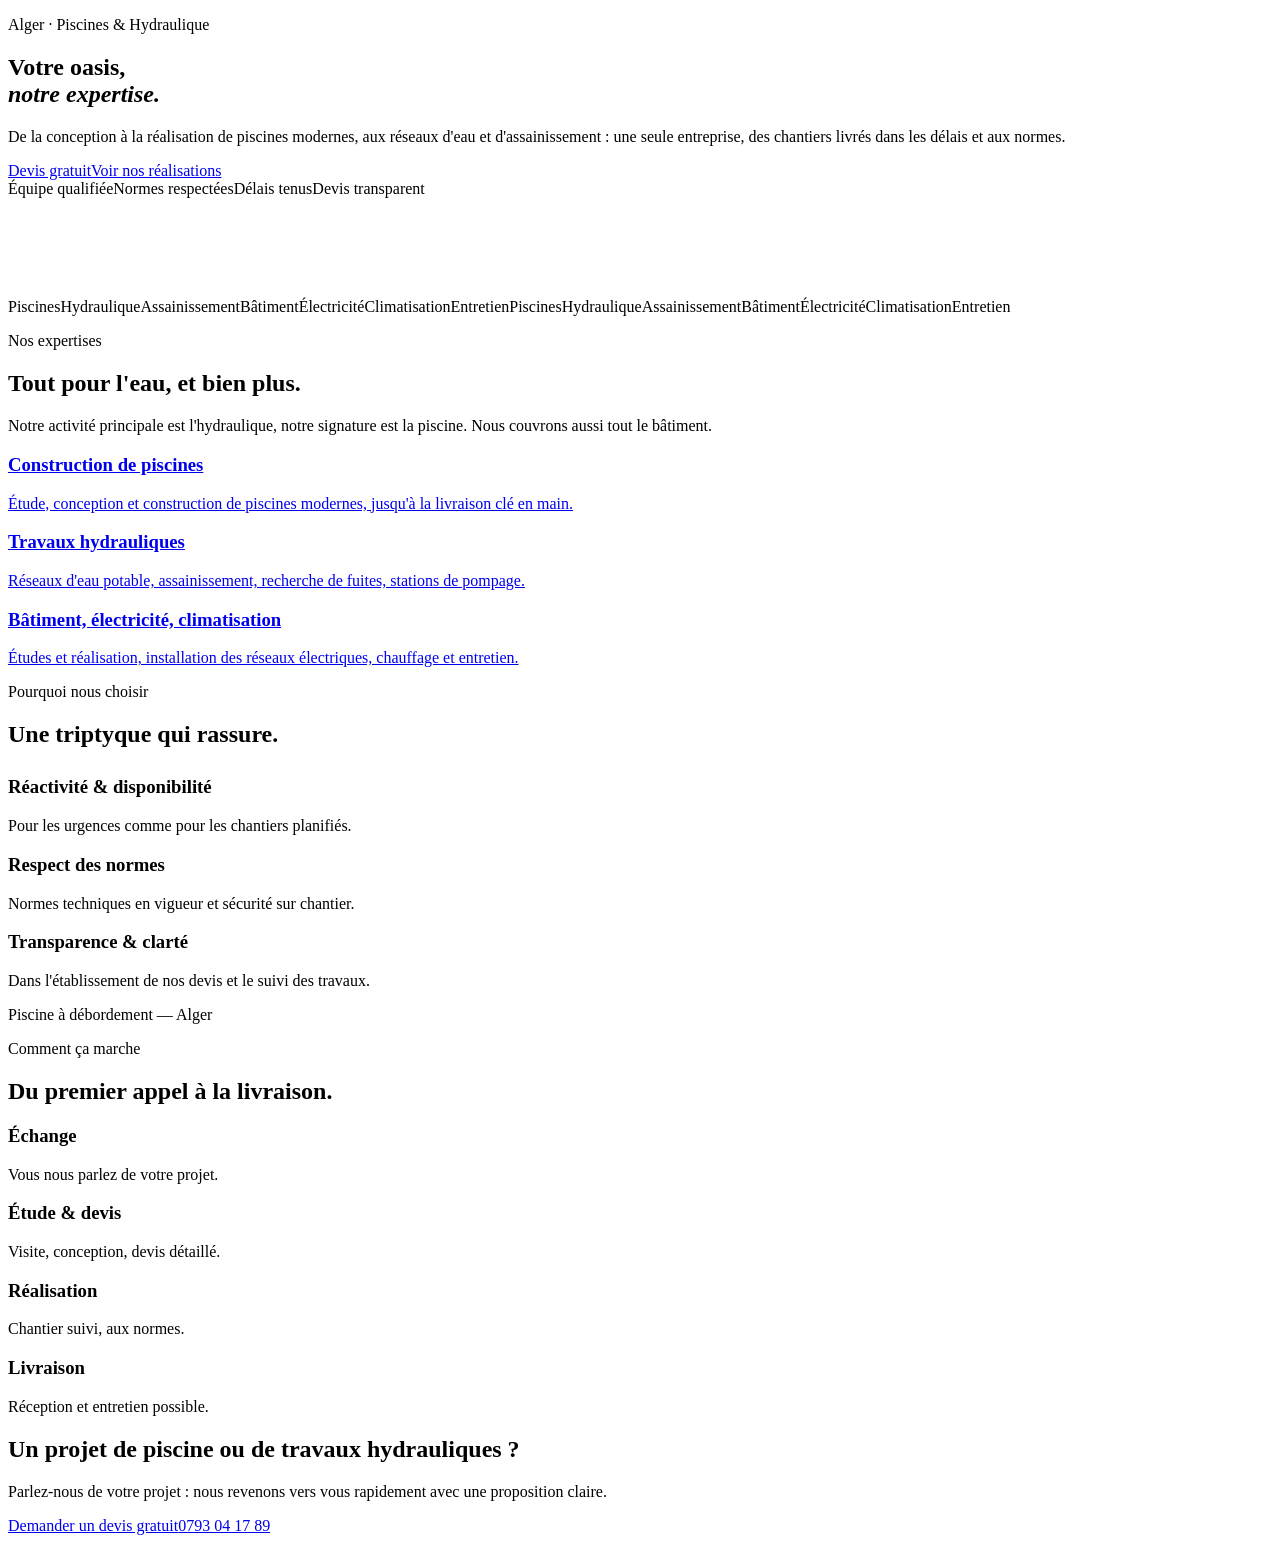
==== index.html @ a32cd007 "Add files via upload" ====
<!doctype html><html lang="fr"><head><meta charset="utf-8"><meta name="viewport" content="width=device-width,initial-scale=1">
<title>Construction de piscines & travaux hydrauliques à Alger | Ideal HM Piscine — Alger</title><meta name="description" content="Ideal HM Piscine : construction de piscines, travaux hydrauliques, bâtiment, électricité et climatisation à Alger. Devis gratuit.">
<meta property="og:title" content="Construction de piscines & travaux hydrauliques à Alger | Ideal HM Piscine"><meta property="og:description" content="Ideal HM Piscine : construction de piscines, travaux hydrauliques, bâtiment, électricité et climatisation à Alger. Devis gratuit."><meta property="og:image" content="/assets/mark-white.png">
<link rel="icon" href="/assets/mark-white.png"><link rel="preconnect" href="https://fonts.googleapis.com"><link rel="preconnect" href="https://fonts.gstatic.com" crossorigin>
<link href="https://fonts.googleapis.com/css2?family=Sora:wght@500;600;700&family=Inter:wght@400;500;600&display=swap" rel="stylesheet"><link rel="stylesheet" href="/assets/style.css"></head><body>
<script type="application/ld+json">{"@context":"https://schema.org","@type":"HomeAndConstructionBusiness","name":"IDEAL HM PISCINE","email":"idealhmpiscine@gmail.com","telephone":"+213793041789","address":{"@type":"PostalAddress","addressLocality":"Kouba","addressRegion":"Alger","addressCountry":"DZ"}}</script>
<section class="hero"><div class="wrap"><p class="eyebrow" style="color:var(--yellow)">Alger · Piscines & Hydraulique</p>
<h1>Votre oasis,<br><em>notre expertise.</em></h1><p>De la conception à la réalisation de piscines modernes, aux réseaux d'eau et d'assainissement : une seule entreprise, des chantiers livrés dans les délais et aux normes.</p>
<div class="cta"><a class="btn btn-y" href="/contact">Devis gratuit</a><a class="btn btn-o" href="/realisations">Voir nos réalisations</a></div>
<div class="badges"><span>Équipe qualifiée</span><span>Normes respectées</span><span>Délais tenus</span><span>Devis transparent</span></div></div><svg class="wave" viewBox="0 0 1440 110" preserveAspectRatio="none"><path fill="#fff" d="M0 55c120 40 240 40 360 0s240-40 360 0 240 40 360 0 240-40 360 0V110H0z"/></svg></section><div class="mq"><div><span>Piscines</span><span>Hydraulique</span><span>Assainissement</span><span>Bâtiment</span><span>Électricité</span><span>Climatisation</span><span>Entretien</span><span>Piscines</span><span>Hydraulique</span><span>Assainissement</span><span>Bâtiment</span><span>Électricité</span><span>Climatisation</span><span>Entretien</span></div></div>
<section><div class="wrap"><p class="eyebrow">Nos expertises</p><h2>Tout pour l'eau, et bien plus.</h2><p class="lead">Notre activité principale est l'hydraulique, notre signature est la piscine. Nous couvrons aussi tout le bâtiment.</p>
<div class="grid g3">
<a class="card rv" href="/piscines"><h3>Construction de piscines</h3><p>Étude, conception et construction de piscines modernes, jusqu'à la livraison clé en main.</p></a>
<a class="card rv" href="/services#hydraulique"><h3>Travaux hydrauliques</h3><p>Réseaux d'eau potable, assainissement, recherche de fuites, stations de pompage.</p></a>
<a class="card rv" href="/services#batiment"><h3>Bâtiment, électricité, climatisation</h3><p>Études et réalisation, installation des réseaux électriques, chauffage et entretien.</p></a></div></div></section>
<section class="alt"><div class="wrap split"><div class="rv"><p class="eyebrow">Pourquoi nous choisir</p><h2>Une triptyque qui rassure.</h2>
<div class="grid" style="margin-top:28px"><div><h3>Réactivité & disponibilité</h3><p class="lead" style="margin-top:4px">Pour les urgences comme pour les chantiers planifiés.</p></div>
<div><h3>Respect des normes</h3><p class="lead" style="margin-top:4px">Normes techniques en vigueur et sécurité sur chantier.</p></div>
<div><h3>Transparence & clarté</h3><p class="lead" style="margin-top:4px">Dans l'établissement de nos devis et le suivi des travaux.</p></div></div></div>
<div class="ph rv"><img src="/assets/work-1.jpg" alt="" onerror="this.remove()"><span>Piscine à débordement — Alger</span></div></div></section>
<section><div class="wrap"><p class="eyebrow">Comment ça marche</p><h2>Du premier appel à la livraison.</h2>
<div class="grid g4 steps"><div class="card rv"><h3>Échange</h3><p>Vous nous parlez de votre projet.</p></div><div class="card rv"><h3>Étude & devis</h3><p>Visite, conception, devis détaillé.</p></div><div class="card rv"><h3>Réalisation</h3><p>Chantier suivi, aux normes.</p></div><div class="card rv"><h3>Livraison</h3><p>Réception et entretien possible.</p></div></div></div></section>
<section><div class="wrap"><div class="band rv"><h2>Un projet de piscine ou de travaux hydrauliques ?</h2><p>Parlez-nous de votre projet : nous revenons vers vous rapidement avec une proposition claire.</p><div class="cta" style="justify-content:center"><a class="btn btn-y" href="/contact">Demander un devis gratuit</a><a class="btn btn-o" href="tel:+213793041789">0793 04 17 89</a></div></div></div></section>
<script src="/assets/script.js"></script></body></html>
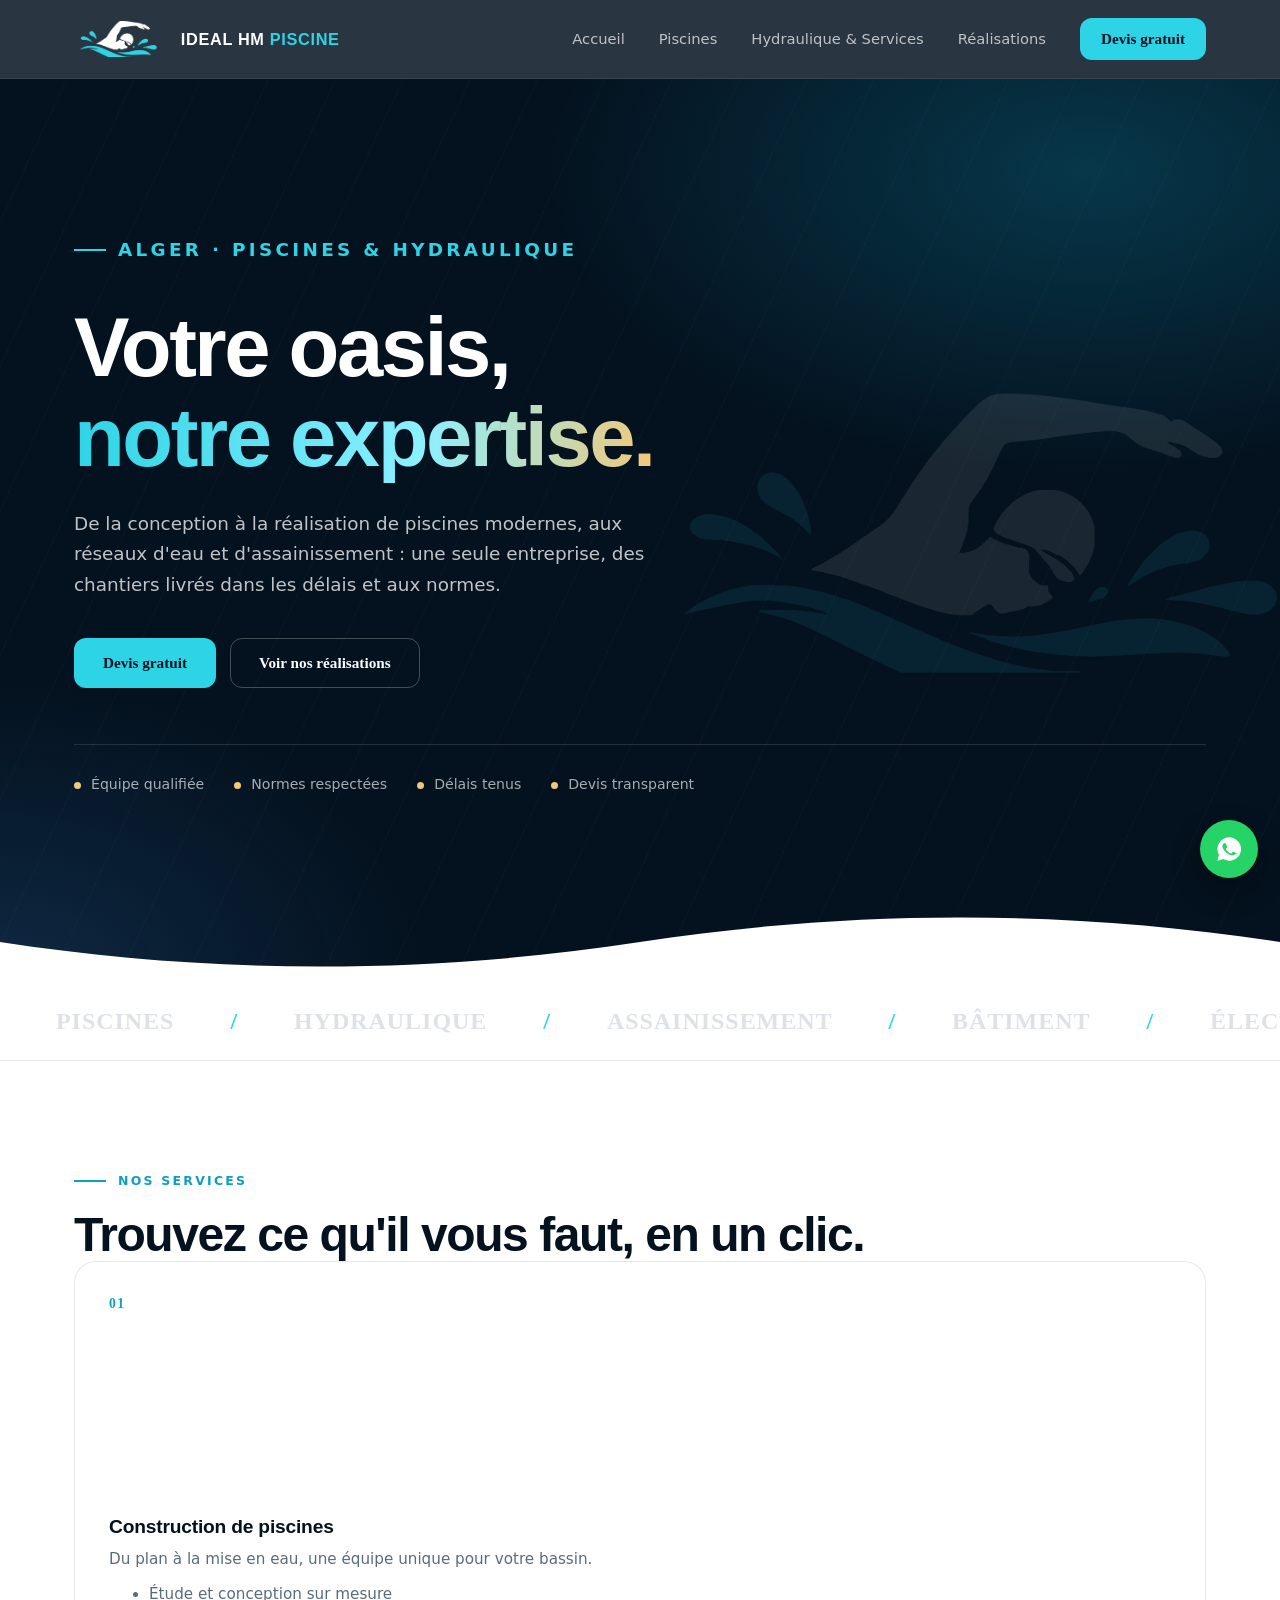
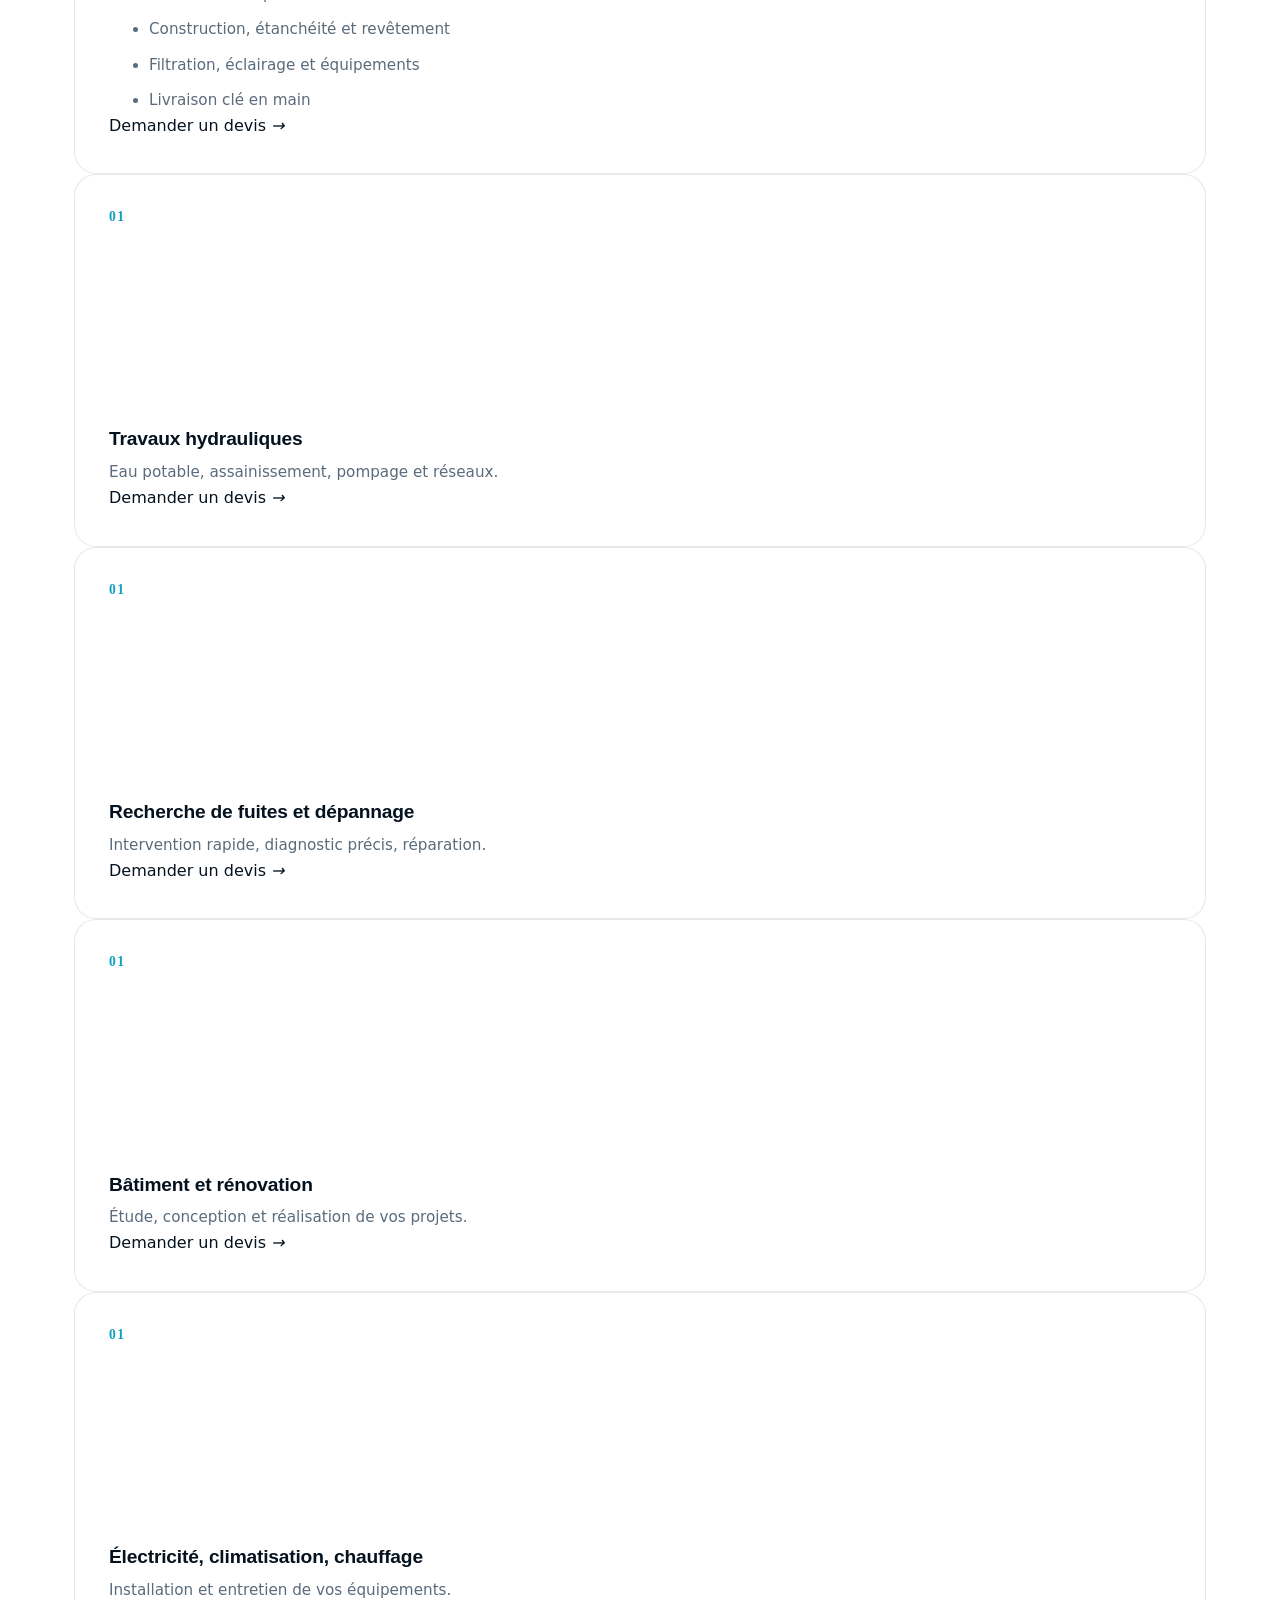
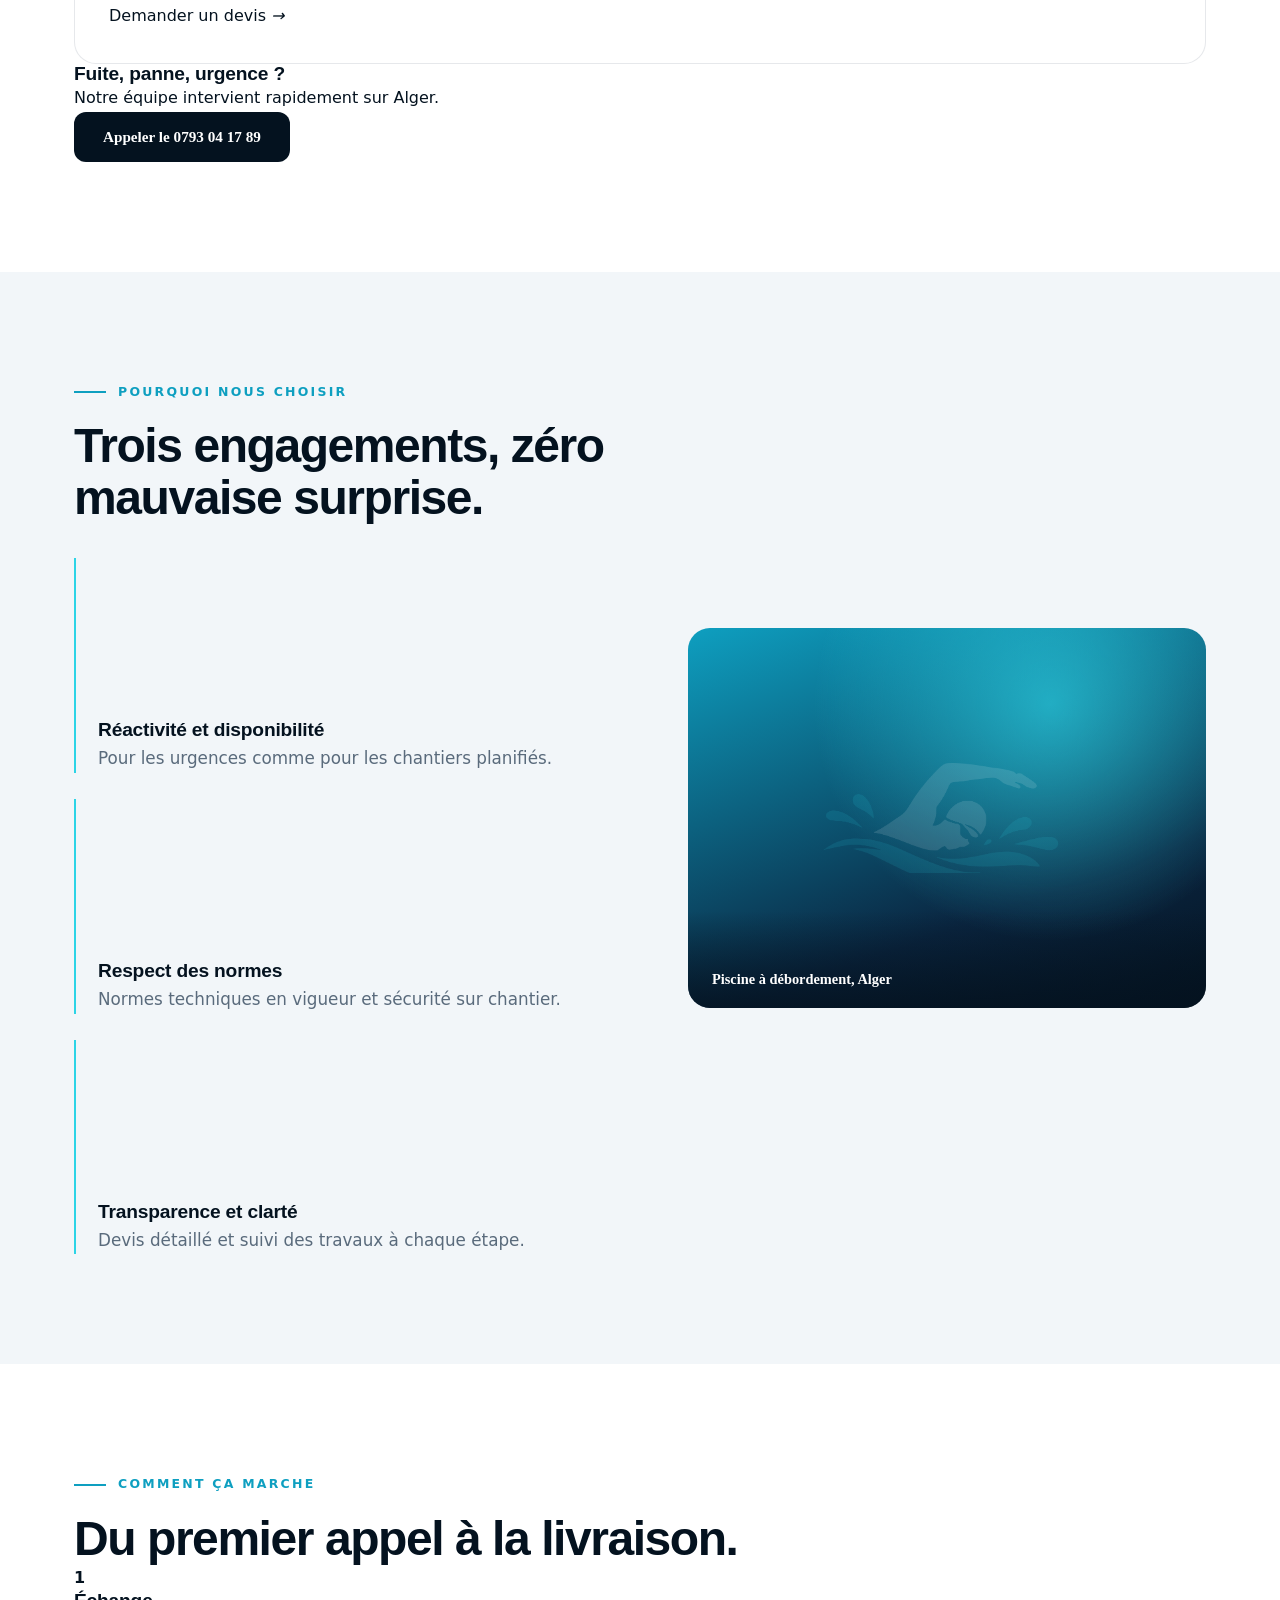
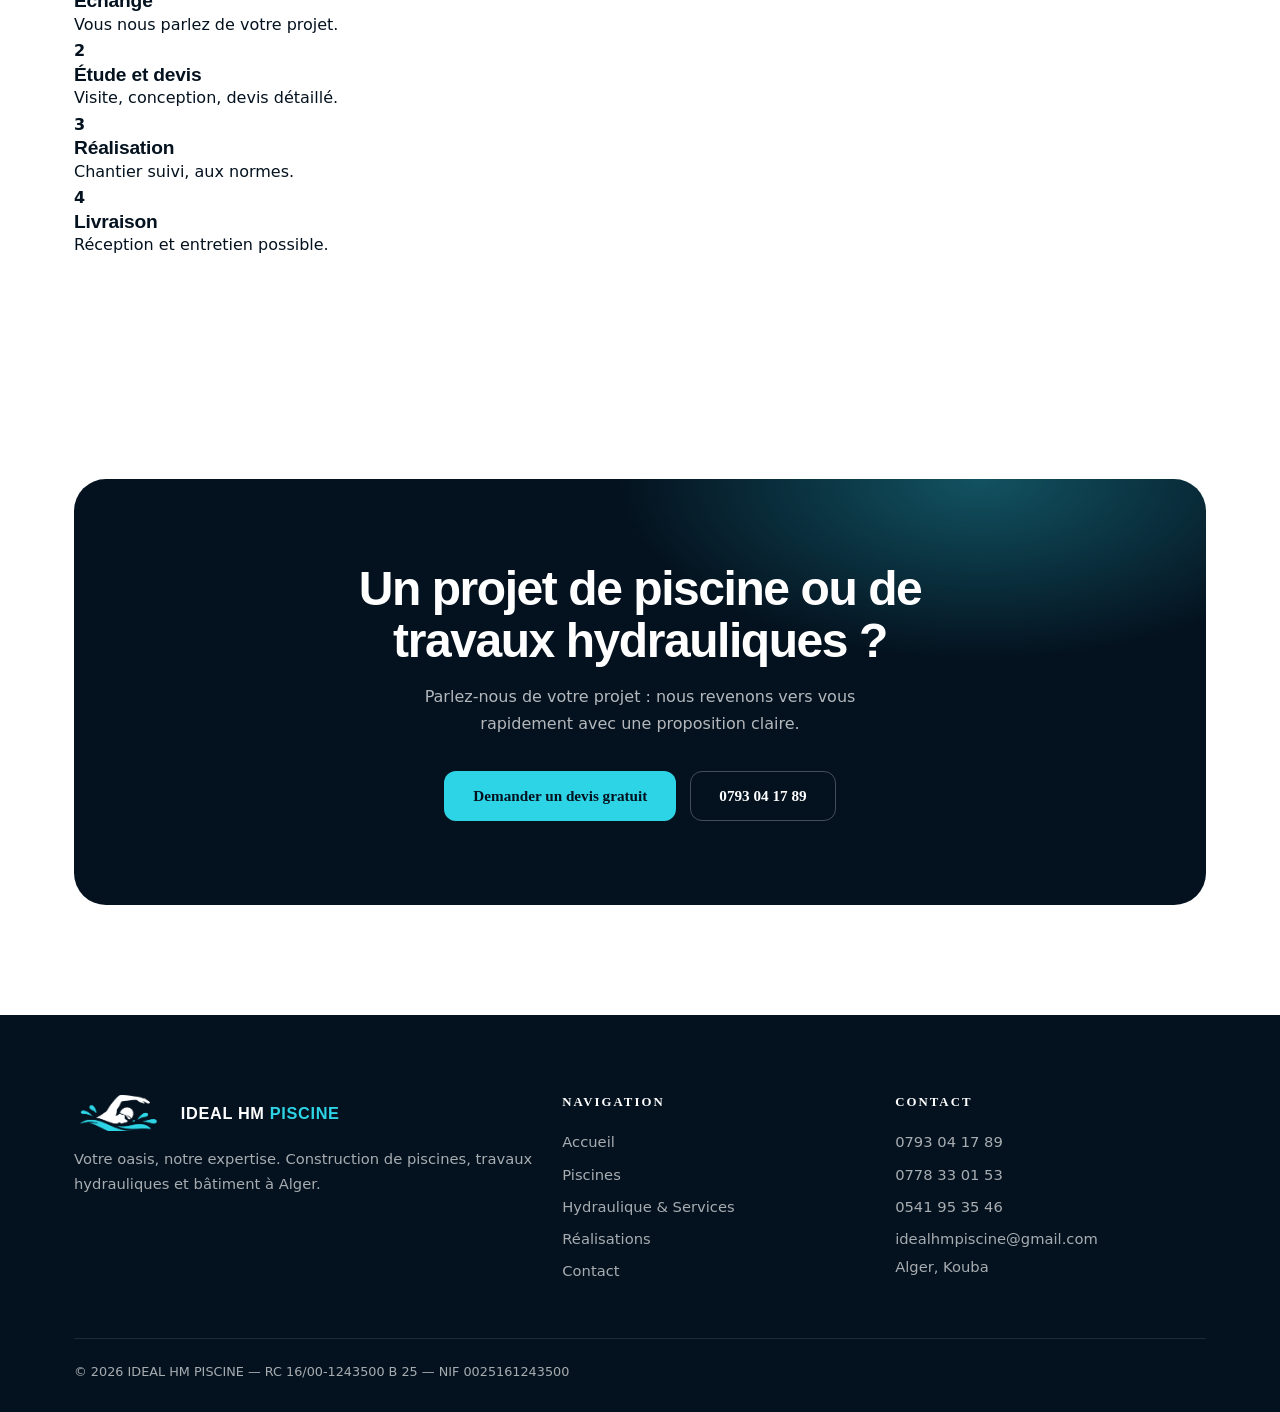
==== commit 7caf4a3c: "Add files via upload" ====
--- a/index.html
+++ b/index.html
@@ -8,17 +8,8 @@
 <h1>Votre oasis,<br><em>notre expertise.</em></h1><p>De la conception à la réalisation de piscines modernes, aux réseaux d'eau et d'assainissement : une seule entreprise, des chantiers livrés dans les délais et aux normes.</p>
 <div class="cta"><a class="btn btn-y" href="/contact">Devis gratuit</a><a class="btn btn-o" href="/realisations">Voir nos réalisations</a></div>
 <div class="badges"><span>Équipe qualifiée</span><span>Normes respectées</span><span>Délais tenus</span><span>Devis transparent</span></div></div><svg class="wave" viewBox="0 0 1440 110" preserveAspectRatio="none"><path fill="#fff" d="M0 55c120 40 240 40 360 0s240-40 360 0 240 40 360 0 240-40 360 0V110H0z"/></svg></section><div class="mq"><div><span>Piscines</span><span>Hydraulique</span><span>Assainissement</span><span>Bâtiment</span><span>Électricité</span><span>Climatisation</span><span>Entretien</span><span>Piscines</span><span>Hydraulique</span><span>Assainissement</span><span>Bâtiment</span><span>Électricité</span><span>Climatisation</span><span>Entretien</span></div></div>
-<section><div class="wrap"><p class="eyebrow">Nos expertises</p><h2>Tout pour l'eau, et bien plus.</h2><p class="lead">Notre activité principale est l'hydraulique, notre signature est la piscine. Nous couvrons aussi tout le bâtiment.</p>
-<div class="grid g3">
-<a class="card rv" href="/piscines"><h3>Construction de piscines</h3><p>Étude, conception et construction de piscines modernes, jusqu'à la livraison clé en main.</p></a>
-<a class="card rv" href="/services#hydraulique"><h3>Travaux hydrauliques</h3><p>Réseaux d'eau potable, assainissement, recherche de fuites, stations de pompage.</p></a>
-<a class="card rv" href="/services#batiment"><h3>Bâtiment, électricité, climatisation</h3><p>Études et réalisation, installation des réseaux électriques, chauffage et entretien.</p></a></div></div></section>
-<section class="alt"><div class="wrap split"><div class="rv"><p class="eyebrow">Pourquoi nous choisir</p><h2>Une triptyque qui rassure.</h2>
-<div class="grid" style="margin-top:28px"><div><h3>Réactivité & disponibilité</h3><p class="lead" style="margin-top:4px">Pour les urgences comme pour les chantiers planifiés.</p></div>
-<div><h3>Respect des normes</h3><p class="lead" style="margin-top:4px">Normes techniques en vigueur et sécurité sur chantier.</p></div>
-<div><h3>Transparence & clarté</h3><p class="lead" style="margin-top:4px">Dans l'établissement de nos devis et le suivi des travaux.</p></div></div></div>
-<div class="ph rv"><img src="/assets/work-1.jpg" alt="" onerror="this.remove()"><span>Piscine à débordement — Alger</span></div></div></section>
-<section><div class="wrap"><p class="eyebrow">Comment ça marche</p><h2>Du premier appel à la livraison.</h2>
-<div class="grid g4 steps"><div class="card rv"><h3>Échange</h3><p>Vous nous parlez de votre projet.</p></div><div class="card rv"><h3>Étude & devis</h3><p>Visite, conception, devis détaillé.</p></div><div class="card rv"><h3>Réalisation</h3><p>Chantier suivi, aux normes.</p></div><div class="card rv"><h3>Livraison</h3><p>Réception et entretien possible.</p></div></div></div></section>
+<section><div class="wrap"><p class="eyebrow">Nos services</p><h2>Trouvez ce qu'il vous faut, en un clic.</h2><div class="bento"><a class="card feat rv" href="/contact?s=Construction%20de%20piscines"><span class="ic"><svg><use href="#i-pool"/></svg></span><h3>Construction de piscines</h3><p>Du plan à la mise en eau, une équipe unique pour votre bassin.</p><ul><li>Étude et conception sur mesure</li><li>Construction, étanchéité et revêtement</li><li>Filtration, éclairage et équipements</li><li>Livraison clé en main</li></ul><span class="more">Demander un devis <i>→</i></span></a><a class="card rv" href="/contact?s=Travaux%20hydrauliques"><span class="ic"><svg><use href="#i-drop"/></svg></span><h3>Travaux hydrauliques</h3><p>Eau potable, assainissement, pompage et réseaux.</p><span class="more">Demander un devis <i>→</i></span></a><a class="card rv" href="/contact?s=Recherche%20de%20fuites%20et%20d%C3%A9pannage"><span class="ic"><svg><use href="#i-search"/></svg></span><h3>Recherche de fuites et dépannage</h3><p>Intervention rapide, diagnostic précis, réparation.</p><span class="more">Demander un devis <i>→</i></span></a><a class="card rv" href="/contact?s=B%C3%A2timent%20et%20r%C3%A9novation"><span class="ic"><svg><use href="#i-build"/></svg></span><h3>Bâtiment et rénovation</h3><p>Étude, conception et réalisation de vos projets.</p><span class="more">Demander un devis <i>→</i></span></a><a class="card rv" href="/contact?s=%C3%89lectricit%C3%A9%2C%20climatisation%2C%20chauffage"><span class="ic"><svg><use href="#i-bolt"/></svg></span><h3>Électricité, climatisation, chauffage</h3><p>Installation et entretien de vos équipements.</p><span class="more">Demander un devis <i>→</i></span></a></div><div class="urg rv"><div><h3>Fuite, panne, urgence ?</h3><p>Notre équipe intervient rapidement sur Alger.</p></div><a class="btn btn-b" href="tel:+213793041789">Appeler le 0793 04 17 89</a></div></div></section>
+<section class="alt"><div class="wrap split"><div class="rv"><p class="eyebrow">Pourquoi nous choisir</p><h2>Trois engagements, zéro mauvaise surprise.</h2><div class="grid" style="margin-top:34px"><div class="why"><span class="ic"><svg><use href="#i-clock"/></svg></span><div><h3>Réactivité et disponibilité</h3><p class="lead" style="margin-top:4px">Pour les urgences comme pour les chantiers planifiés.</p></div></div><div class="why"><span class="ic"><svg><use href="#i-shield"/></svg></span><div><h3>Respect des normes</h3><p class="lead" style="margin-top:4px">Normes techniques en vigueur et sécurité sur chantier.</p></div></div><div class="why"><span class="ic"><svg><use href="#i-eye"/></svg></span><div><h3>Transparence et clarté</h3><p class="lead" style="margin-top:4px">Devis détaillé et suivi des travaux à chaque étape.</p></div></div></div></div><div class="ph rv"><img src="/assets/work-1.jpg" alt="" onerror="this.remove()"><span>Piscine à débordement, Alger</span></div></div></section>
+<section><div class="wrap"><p class="eyebrow">Comment ça marche</p><h2>Du premier appel à la livraison.</h2><div class="stepper"><div class="step rv"><b>1</b><h3>Échange</h3><p>Vous nous parlez de votre projet.</p></div><div class="step rv"><b>2</b><h3>Étude et devis</h3><p>Visite, conception, devis détaillé.</p></div><div class="step rv"><b>3</b><h3>Réalisation</h3><p>Chantier suivi, aux normes.</p></div><div class="step rv"><b>4</b><h3>Livraison</h3><p>Réception et entretien possible.</p></div></div></div></section>
 <section><div class="wrap"><div class="band rv"><h2>Un projet de piscine ou de travaux hydrauliques ?</h2><p>Parlez-nous de votre projet : nous revenons vers vous rapidement avec une proposition claire.</p><div class="cta" style="justify-content:center"><a class="btn btn-y" href="/contact">Demander un devis gratuit</a><a class="btn btn-o" href="tel:+213793041789">0793 04 17 89</a></div></div></div></section>
 <script src="/assets/script.js"></script></body></html>
--- a/assets/style.css
+++ b/assets/style.css
@@ -0,0 +1,56 @@
+:root{--ink:#04121f;--deep:#0a2540;--aqua:#2dd4e6;--aq2:#0e9fc0;--sand:#f2c879;--yellow:var(--aqua);--mut:#5a6b7c;--bg:#f2f6f9;--line:#0a25401a;--r:22px}
+*{box-sizing:border-box;margin:0}html{scroll-behavior:smooth}
+body{font-family:Inter,system-ui,sans-serif;color:var(--ink);background:#fff;line-height:1.65;-webkit-font-smoothing:antialiased}
+img{max-width:100%;display:block}a{color:inherit;text-decoration:none}.wrap{max-width:1180px;margin:auto;padding:0 24px}
+h1,h2,h3,.wm{font-family:Sora,sans-serif}h1,h2,h3{line-height:1.08;letter-spacing:-.03em;font-weight:600}
+h1{font-size:clamp(2.6rem,7vw,5.2rem)}h2{font-size:clamp(1.9rem,4vw,3rem)}h3{font-size:1.2rem;letter-spacing:-.01em}
+.eyebrow{display:flex;align-items:center;gap:12px;color:var(--aq2);font-weight:600;font-size:.78rem;letter-spacing:.18em;text-transform:uppercase;margin-bottom:18px}
+.eyebrow:before{content:"";width:32px;height:2px;background:currentColor}
+section{padding:110px 0}.alt{background:var(--bg)}.lead{color:var(--mut);max-width:620px;margin-top:16px;font-size:1.05rem}
+.btn{display:inline-flex;align-items:center;gap:8px;padding:15px 28px;border-radius:12px;font:600 .95rem Inter;border:1.5px solid transparent;transition:.3s;cursor:pointer}
+.btn-y{background:var(--aqua);color:var(--ink)}.btn-y:hover{background:#fff;transform:translateY(-2px);box-shadow:0 14px 34px #2dd4e655}
+.btn-o{border-color:#ffffff40;color:#fff}.btn-o:hover{background:#fff;color:var(--ink)}
+.btn-b{background:var(--ink);color:#fff}.btn-b:hover{background:var(--aq2);transform:translateY(-2px)}
+header{position:sticky;top:0;z-index:50;background:#04121fd9;backdrop-filter:blur(16px);border-bottom:1px solid #ffffff14;color:#fff}
+.nav{display:flex;align-items:center;justify-content:space-between;height:78px}
+.brand{display:flex;align-items:center;gap:14px}.brand img{height:36px;width:auto}
+.wm{font-weight:700;letter-spacing:.04em;font-size:1.02rem}.wm b{color:var(--aqua);font-weight:700}
+.links{display:flex;gap:34px;align-items:center;font-size:.92rem;font-weight:500}
+.links a:not(.btn){color:#ffffffb3;transition:.2s}.links a.on,.links a:not(.btn):hover{color:#fff}
+.links .btn{padding:11px 20px}.burger{display:none;background:none;border:1px solid #fff4;color:#fff;border-radius:10px;padding:8px 14px;font:500 .9rem Inter;cursor:pointer}
+.hero{position:relative;overflow:hidden;color:#fff;padding:130px 0 190px;background:radial-gradient(900px 500px at 85% 10%,#0e9fc044,transparent 60%),radial-gradient(700px 500px at 0 100%,#1e4a7a66,transparent 60%),var(--ink)}
+.hero.sm{padding:100px 0 160px}.hero h1 em{font-style:normal;background:linear-gradient(90deg,var(--aqua),#8cf0ff 60%,var(--sand));-webkit-background-clip:text;background-clip:text;color:transparent}
+.hero p{max-width:580px;margin:26px 0 38px;font-size:1.15rem;color:#ffffffbf}.hero .wrap{position:relative;z-index:2}
+.hero:before{content:"";position:absolute;right:-6%;top:50%;width:min(720px,60vw);aspect-ratio:2.1;transform:translateY(-50%);background:url(/assets/mark-white.png) center/contain no-repeat;opacity:.09}
+.hero:after{content:"";position:absolute;inset:0;background:repeating-linear-gradient(115deg,transparent 0 60px,#ffffff05 60px 61px)}
+.cta{display:flex;gap:14px;flex-wrap:wrap}.wave{position:absolute;bottom:-1px;left:0;width:200%;height:90px;animation:w 18s linear infinite;z-index:3}
+@keyframes w{to{transform:translateX(-50%)}}
+.badges{display:flex;gap:30px;flex-wrap:wrap;margin-top:56px;padding-top:28px;border-top:1px solid #ffffff1f;font-size:.88rem;color:#ffffffa6}.badges span:before{content:"";display:inline-block;width:7px;height:7px;border-radius:50%;background:var(--sand);margin-right:10px}
+.mq{background:#fff;border-bottom:1px solid var(--line);overflow:hidden;white-space:nowrap;padding:22px 0}.mq div{display:inline-flex;gap:56px;animation:w 35s linear infinite;padding-left:56px}
+.mq span{font:600 1.5rem Sora;color:#0a254022;text-transform:uppercase;letter-spacing:.04em}.mq span:after{content:"/";margin-left:56px;color:var(--aqua)}
+.grid{display:grid;gap:22px;margin-top:56px;counter-reset:c}.g3{grid-template-columns:repeat(3,1fr)}.g2{grid-template-columns:repeat(2,1fr)}.g4{grid-template-columns:repeat(4,1fr)}
+.card{position:relative;display:block;background:#fff;border:1px solid var(--line);border-radius:var(--r);padding:34px;transition:.35s;overflow:hidden}
+.card:before{counter-increment:c;content:"0" counter(c);display:block;font:600 .85rem Sora;color:var(--aq2);margin-bottom:46px;letter-spacing:.1em}
+.card:after{content:"";position:absolute;left:0;bottom:0;height:3px;width:0;background:linear-gradient(90deg,var(--aqua),var(--sand));transition:.4s}
+.card:hover{transform:translateY(-6px);box-shadow:0 24px 50px #0a254018}.card:hover:after{width:100%}
+.card p,.card li{color:var(--mut);font-size:.95rem;margin-top:10px}
+.split{display:grid;grid-template-columns:1.05fr 1fr;gap:70px;align-items:center}
+.split h3{margin-top:4px}.split .grid{gap:26px;margin-top:34px}.split .grid>div{padding-left:22px;border-left:2px solid var(--aqua)}
+.ph{border-radius:var(--r);min-height:380px;position:relative;overflow:hidden;display:grid;place-items:end start;color:#fff;background:radial-gradient(circle at 70% 20%,#2dd4e6aa,transparent 50%),linear-gradient(160deg,#0e9fc0,var(--deep) 70%,var(--ink))}
+.ph:before{content:"";position:absolute;inset:0;background:url(/assets/mark-white.png) center/55% no-repeat;opacity:.12}
+.ph img{position:absolute;inset:0;width:100%;height:100%;object-fit:cover;transition:.8s}.ph:hover img{transform:scale(1.06)}
+.ph span{position:relative;padding:60px 24px 20px;font:600 .9rem Sora;background:linear-gradient(transparent,#04121fcc);width:100%}
+.gal{display:grid;grid-template-columns:repeat(3,1fr);gap:20px;margin-top:56px}.gal .ph{min-height:290px}.gal .ph:nth-child(1),.gal .ph:nth-child(5){grid-column:span 2}
+.steps .card{background:transparent}
+.band{position:relative;overflow:hidden;color:#fff;text-align:center;border-radius:32px;padding:84px 28px;background:radial-gradient(600px 300px at 80% 0,#2dd4e655,transparent 60%),var(--ink)}
+.band h2{max-width:720px;margin:auto}.band p{color:#ffffffb3;margin:18px auto 34px;max-width:520px}
+form{display:grid;gap:14px}input,select,textarea{width:100%;padding:16px 18px;border:1.5px solid var(--line);border-radius:12px;font:inherit;background:var(--bg)}
+input:focus,select:focus,textarea:focus{outline:0;border-color:var(--aq2);background:#fff;box-shadow:0 0 0 4px #2dd4e633}
+.info a{display:block;padding:20px 0;border-bottom:1px solid var(--line);font:600 1.15rem Sora;transition:.2s}.info a:hover{color:var(--aq2);padding-left:8px}
+footer{background:var(--ink);color:#ffffffa6;padding:80px 0 30px;font-size:.92rem}
+footer .grid{margin-top:0;grid-template-columns:1.5fr 1fr 1fr}footer h4{color:#fff;font:600 .8rem Sora;letter-spacing:.16em;text-transform:uppercase;margin-bottom:16px}
+footer a:not(.brand){display:block;padding:4px 0;transition:.2s}footer a:hover{color:var(--aqua)}footer .brand{color:#fff}.copy{border-top:1px solid #ffffff1a;margin-top:50px;padding-top:22px;font-size:.8rem}
+.wa{position:fixed;right:22px;bottom:22px;z-index:60;background:#25d366;width:58px;height:58px;border-radius:50%;display:grid;place-items:center;box-shadow:0 12px 30px #0005;transition:.3s}.wa:hover{transform:scale(1.1)}
+.rv{opacity:0;transform:translateY(30px);transition:.8s cubic-bezier(.2,.7,.2,1)}.rv.in{opacity:1;transform:none}
+@media(max-width:860px){.g3,.g2,.g4,.split,footer .grid{grid-template-columns:1fr}.split{gap:40px}.gal{grid-template-columns:1fr}.gal .ph:nth-child(n){grid-column:auto}
+.burger{display:block}.links{position:absolute;top:78px;left:0;right:0;background:var(--ink);flex-direction:column;align-items:flex-start;padding:26px 24px;gap:20px;display:none}.links.open{display:flex}section{padding:72px 0}.hero{padding:80px 0 140px}}
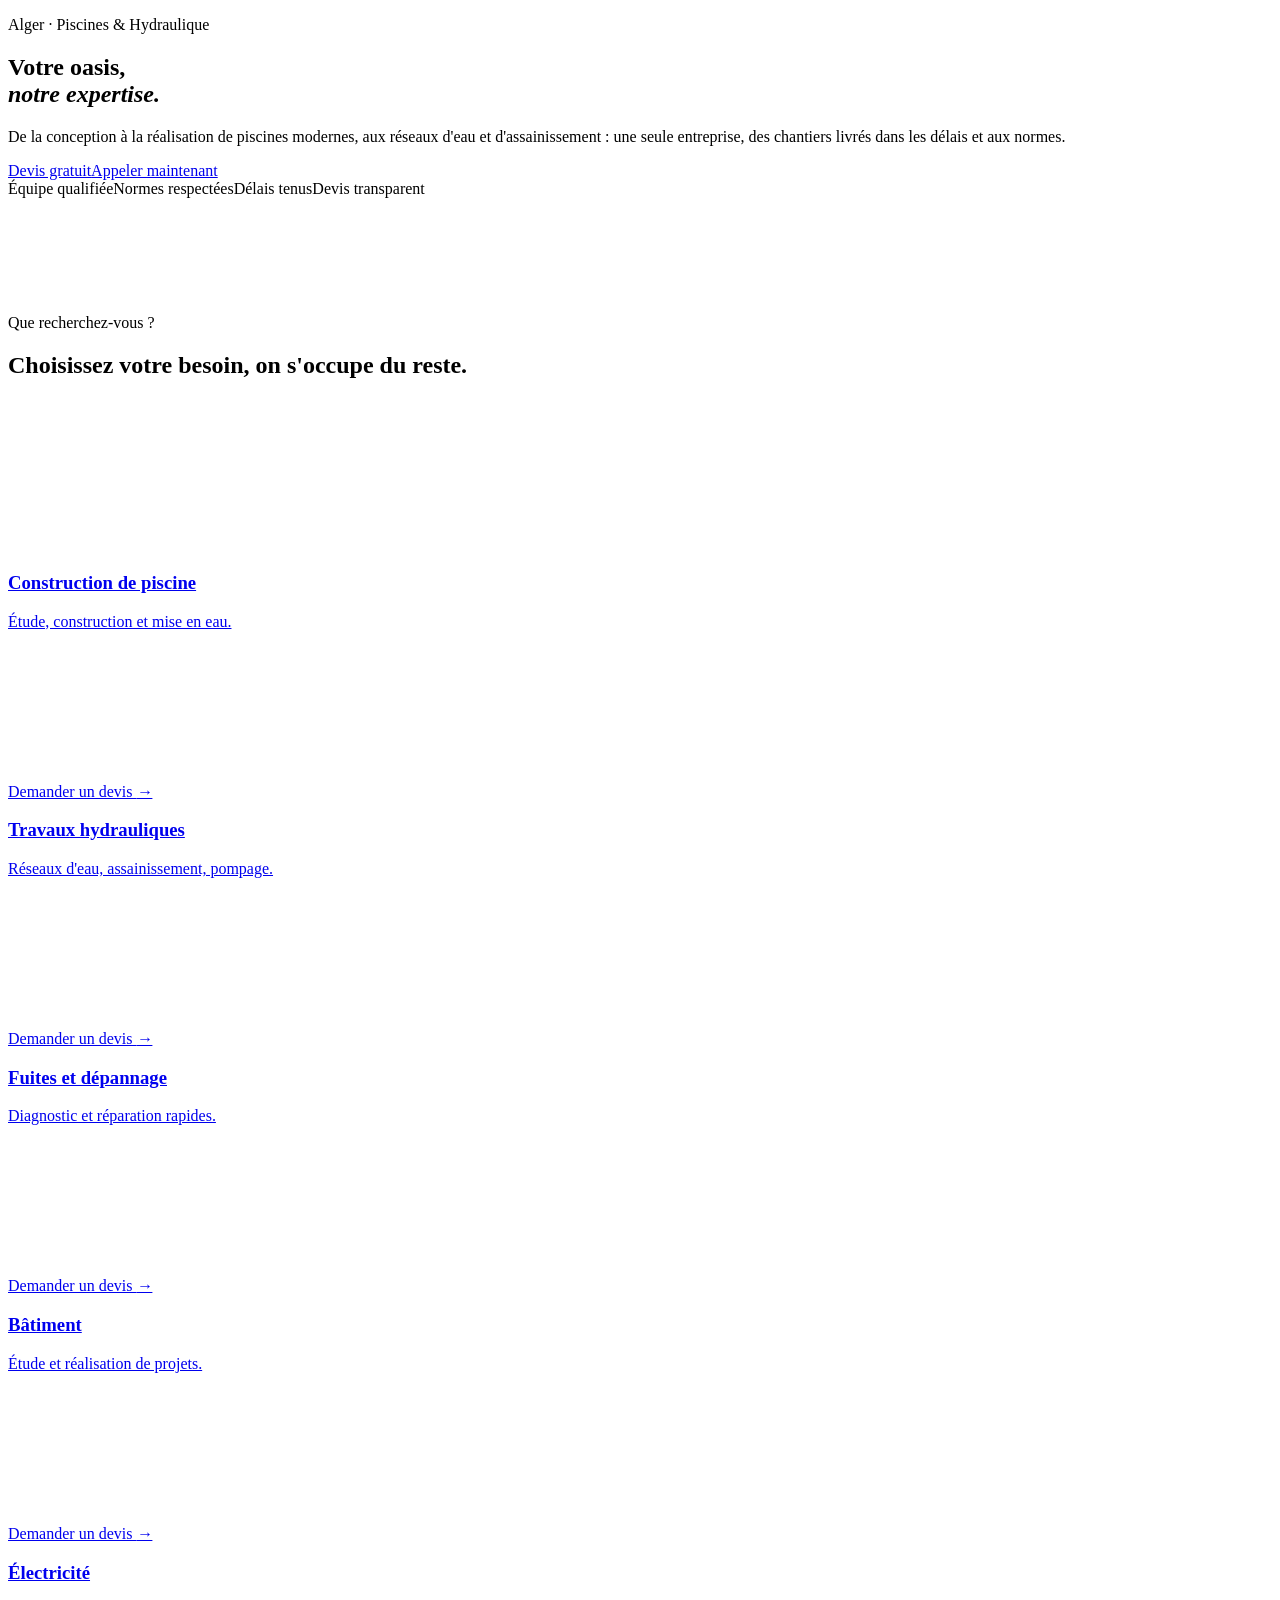
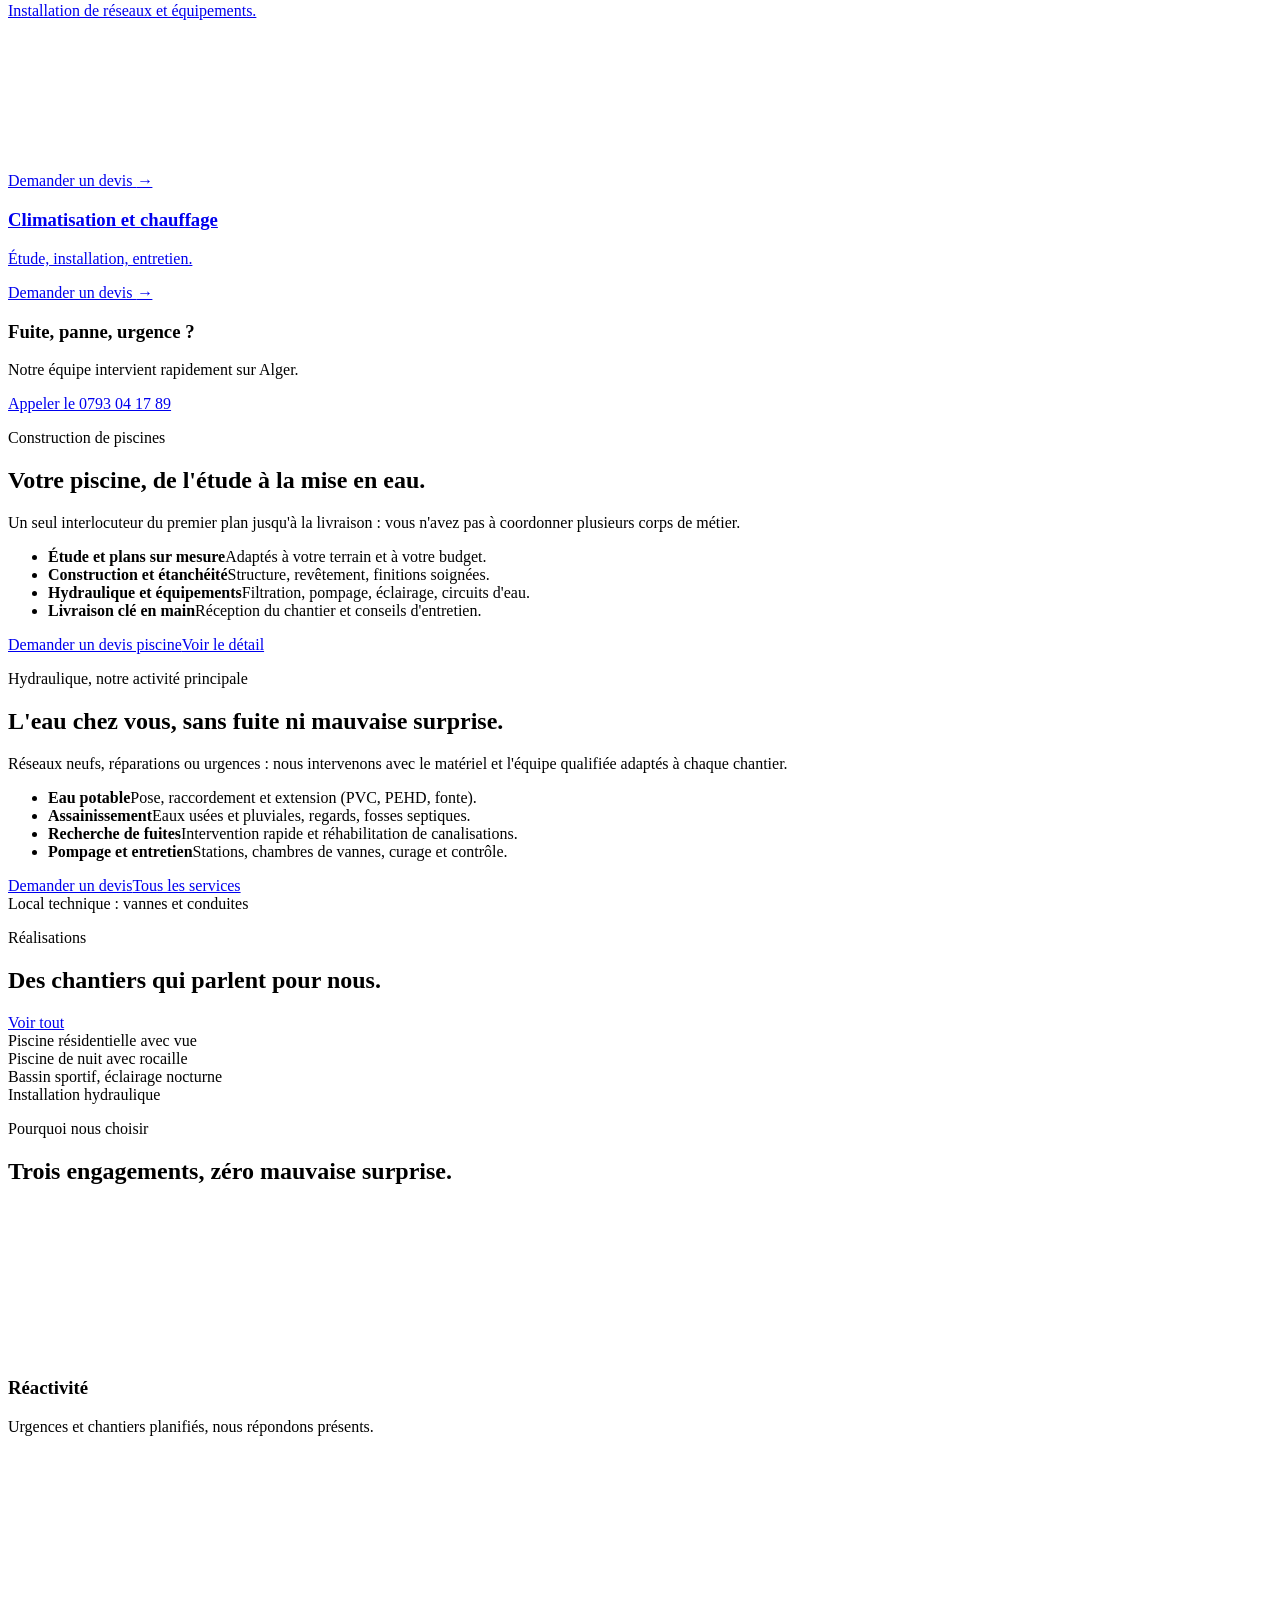
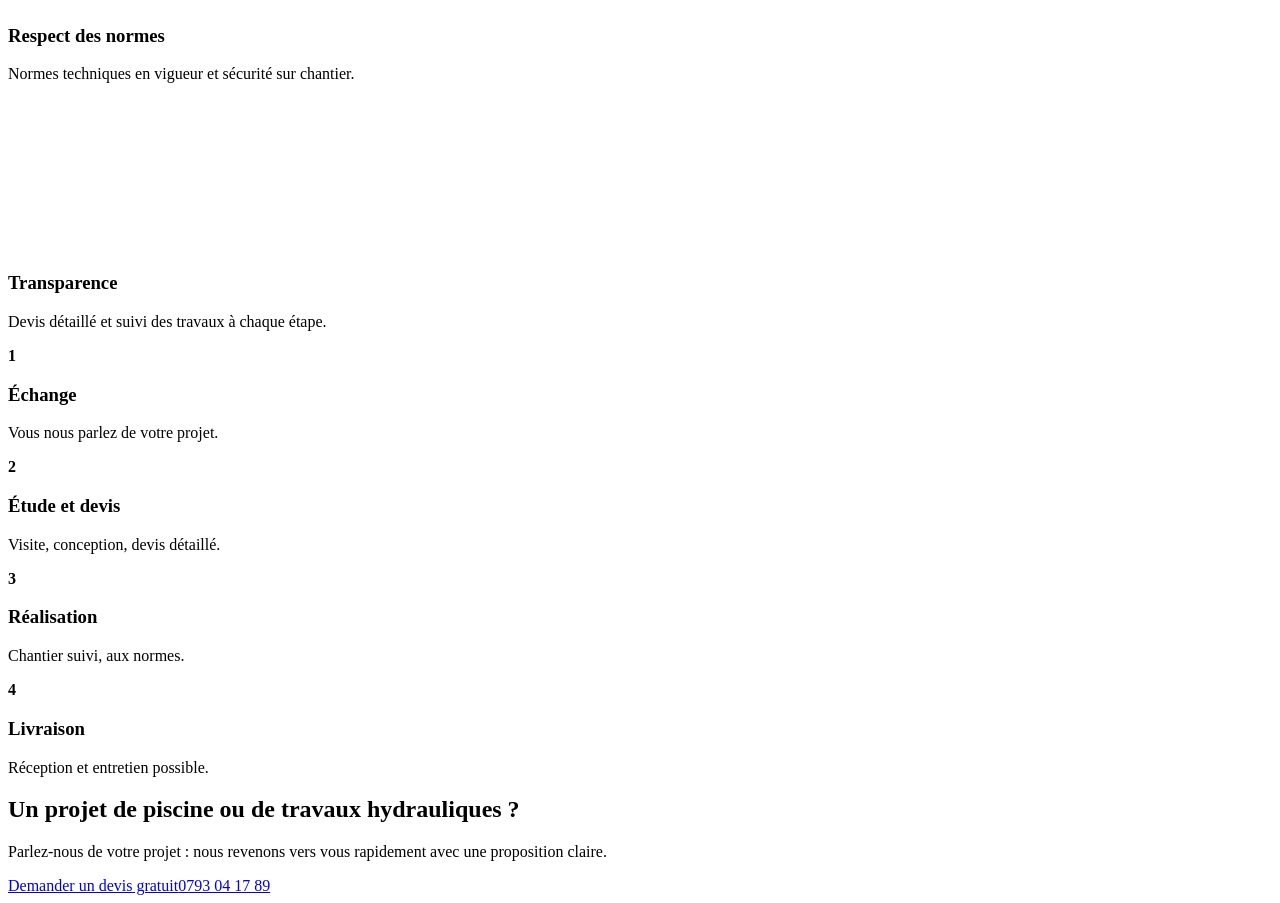
==== commit b011861c: "Add files via upload" ====
--- a/index.html
+++ b/index.html
@@ -6,10 +6,6 @@
 <script type="application/ld+json">{"@context":"https://schema.org","@type":"HomeAndConstructionBusiness","name":"IDEAL HM PISCINE","email":"idealhmpiscine@gmail.com","telephone":"+213793041789","address":{"@type":"PostalAddress","addressLocality":"Kouba","addressRegion":"Alger","addressCountry":"DZ"}}</script>
 <section class="hero"><div class="wrap"><p class="eyebrow" style="color:var(--yellow)">Alger · Piscines & Hydraulique</p>
 <h1>Votre oasis,<br><em>notre expertise.</em></h1><p>De la conception à la réalisation de piscines modernes, aux réseaux d'eau et d'assainissement : une seule entreprise, des chantiers livrés dans les délais et aux normes.</p>
-<div class="cta"><a class="btn btn-y" href="/contact">Devis gratuit</a><a class="btn btn-o" href="/realisations">Voir nos réalisations</a></div>
-<div class="badges"><span>Équipe qualifiée</span><span>Normes respectées</span><span>Délais tenus</span><span>Devis transparent</span></div></div><svg class="wave" viewBox="0 0 1440 110" preserveAspectRatio="none"><path fill="#fff" d="M0 55c120 40 240 40 360 0s240-40 360 0 240 40 360 0 240-40 360 0V110H0z"/></svg></section><div class="mq"><div><span>Piscines</span><span>Hydraulique</span><span>Assainissement</span><span>Bâtiment</span><span>Électricité</span><span>Climatisation</span><span>Entretien</span><span>Piscines</span><span>Hydraulique</span><span>Assainissement</span><span>Bâtiment</span><span>Électricité</span><span>Climatisation</span><span>Entretien</span></div></div>
-<section><div class="wrap"><p class="eyebrow">Nos services</p><h2>Trouvez ce qu'il vous faut, en un clic.</h2><div class="bento"><a class="card feat rv" href="/contact?s=Construction%20de%20piscines"><span class="ic"><svg><use href="#i-pool"/></svg></span><h3>Construction de piscines</h3><p>Du plan à la mise en eau, une équipe unique pour votre bassin.</p><ul><li>Étude et conception sur mesure</li><li>Construction, étanchéité et revêtement</li><li>Filtration, éclairage et équipements</li><li>Livraison clé en main</li></ul><span class="more">Demander un devis <i>→</i></span></a><a class="card rv" href="/contact?s=Travaux%20hydrauliques"><span class="ic"><svg><use href="#i-drop"/></svg></span><h3>Travaux hydrauliques</h3><p>Eau potable, assainissement, pompage et réseaux.</p><span class="more">Demander un devis <i>→</i></span></a><a class="card rv" href="/contact?s=Recherche%20de%20fuites%20et%20d%C3%A9pannage"><span class="ic"><svg><use href="#i-search"/></svg></span><h3>Recherche de fuites et dépannage</h3><p>Intervention rapide, diagnostic précis, réparation.</p><span class="more">Demander un devis <i>→</i></span></a><a class="card rv" href="/contact?s=B%C3%A2timent%20et%20r%C3%A9novation"><span class="ic"><svg><use href="#i-build"/></svg></span><h3>Bâtiment et rénovation</h3><p>Étude, conception et réalisation de vos projets.</p><span class="more">Demander un devis <i>→</i></span></a><a class="card rv" href="/contact?s=%C3%89lectricit%C3%A9%2C%20climatisation%2C%20chauffage"><span class="ic"><svg><use href="#i-bolt"/></svg></span><h3>Électricité, climatisation, chauffage</h3><p>Installation et entretien de vos équipements.</p><span class="more">Demander un devis <i>→</i></span></a></div><div class="urg rv"><div><h3>Fuite, panne, urgence ?</h3><p>Notre équipe intervient rapidement sur Alger.</p></div><a class="btn btn-b" href="tel:+213793041789">Appeler le 0793 04 17 89</a></div></div></section>
-<section class="alt"><div class="wrap split"><div class="rv"><p class="eyebrow">Pourquoi nous choisir</p><h2>Trois engagements, zéro mauvaise surprise.</h2><div class="grid" style="margin-top:34px"><div class="why"><span class="ic"><svg><use href="#i-clock"/></svg></span><div><h3>Réactivité et disponibilité</h3><p class="lead" style="margin-top:4px">Pour les urgences comme pour les chantiers planifiés.</p></div></div><div class="why"><span class="ic"><svg><use href="#i-shield"/></svg></span><div><h3>Respect des normes</h3><p class="lead" style="margin-top:4px">Normes techniques en vigueur et sécurité sur chantier.</p></div></div><div class="why"><span class="ic"><svg><use href="#i-eye"/></svg></span><div><h3>Transparence et clarté</h3><p class="lead" style="margin-top:4px">Devis détaillé et suivi des travaux à chaque étape.</p></div></div></div></div><div class="ph rv"><img src="/assets/work-1.jpg" alt="" onerror="this.remove()"><span>Piscine à débordement, Alger</span></div></div></section>
-<section><div class="wrap"><p class="eyebrow">Comment ça marche</p><h2>Du premier appel à la livraison.</h2><div class="stepper"><div class="step rv"><b>1</b><h3>Échange</h3><p>Vous nous parlez de votre projet.</p></div><div class="step rv"><b>2</b><h3>Étude et devis</h3><p>Visite, conception, devis détaillé.</p></div><div class="step rv"><b>3</b><h3>Réalisation</h3><p>Chantier suivi, aux normes.</p></div><div class="step rv"><b>4</b><h3>Livraison</h3><p>Réception et entretien possible.</p></div></div></div></section>
-<section><div class="wrap"><div class="band rv"><h2>Un projet de piscine ou de travaux hydrauliques ?</h2><p>Parlez-nous de votre projet : nous revenons vers vous rapidement avec une proposition claire.</p><div class="cta" style="justify-content:center"><a class="btn btn-y" href="/contact">Demander un devis gratuit</a><a class="btn btn-o" href="tel:+213793041789">0793 04 17 89</a></div></div></div></section>
+<div class="cta"><a class="btn btn-y" href="/contact">Devis gratuit</a><a class="btn btn-o" href="tel:+213793041789">Appeler maintenant</a></div>
+<div class="badges"><span>Équipe qualifiée</span><span>Normes respectées</span><span>Délais tenus</span><span>Devis transparent</span></div></div><svg class="wave" viewBox="0 0 1440 110" preserveAspectRatio="none"><path fill="#fff" d="M0 55c120 40 240 40 360 0s240-40 360 0 240 40 360 0 240-40 360 0V110H0z"/></svg></section><section class="tight"><div class="wrap"><p class="eyebrow">Que recherchez-vous ?</p><h2>Choisissez votre besoin, on s'occupe du reste.</h2><div class="tiles"><a class="tile rv big" href="/contact?s=Construction%20de%20piscine"><img src="/assets/work-1.jpg" alt="Construction de piscine" loading="lazy" onerror="this.remove()"><span class="ic"><svg><use href="#i-pool"/></svg></span><h3>Construction de piscine</h3><p>Étude, construction et mise en eau.</p><span class="more">Demander un devis <i>→</i></span></a><a class="tile rv " href="/contact?s=Travaux%20hydrauliques"><img src="/assets/work-4.jpg" alt="Travaux hydrauliques" loading="lazy" onerror="this.remove()"><span class="ic"><svg><use href="#i-drop"/></svg></span><h3>Travaux hydrauliques</h3><p>Réseaux d'eau, assainissement, pompage.</p><span class="more">Demander un devis <i>→</i></span></a><a class="tile rv " href="/contact?s=Fuites%20et%20d%C3%A9pannage"><svg class="bg"><use href="#i-search"/></svg><span class="ic"><svg><use href="#i-search"/></svg></span><h3>Fuites et dépannage</h3><p>Diagnostic et réparation rapides.</p><span class="more">Demander un devis <i>→</i></span></a><a class="tile rv " href="/contact?s=B%C3%A2timent"><svg class="bg"><use href="#i-build"/></svg><span class="ic"><svg><use href="#i-build"/></svg></span><h3>Bâtiment</h3><p>Étude et réalisation de projets.</p><span class="more">Demander un devis <i>→</i></span></a><a class="tile rv " href="/contact?s=%C3%89lectricit%C3%A9"><svg class="bg"><use href="#i-bolt"/></svg><span class="ic"><svg><use href="#i-bolt"/></svg></span><h3>Électricité</h3><p>Installation de réseaux et équipements.</p><span class="more">Demander un devis <i>→</i></span></a><a class="tile rv " href="/contact?s=Climatisation%20et%20chauffage"><svg class="bg"><use href="#i-snow"/></svg><span class="ic"><svg><use href="#i-snow"/></svg></span><h3>Climatisation et chauffage</h3><p>Étude, installation, entretien.</p><span class="more">Demander un devis <i>→</i></span></a></div><div class="urg rv"><div><h3>Fuite, panne, urgence ?</h3><p>Notre équipe intervient rapidement sur Alger.</p></div><a class="btn btn-b" href="tel:+213793041789">Appeler le 0793 04 17 89</a></div></div></section><section class="alt"><div class="wrap split"><div class="collage rv"><img class="c1" src="/assets/work-1.jpg" alt="Piscine réalisée" loading="lazy" onerror="this.remove()"><img class="c2" src="/assets/work-2.jpg" alt="Piscine de nuit" loading="lazy" onerror="this.remove()"></div><div class="rv"><p class="eyebrow">Construction de piscines</p><h2>Votre piscine, de l'étude à la mise en eau.</h2><p class="lead">Un seul interlocuteur du premier plan jusqu'à la livraison : vous n'avez pas à coordonner plusieurs corps de métier.</p><ul class="check"><li><b>Étude et plans sur mesure</b><span>Adaptés à votre terrain et à votre budget.</span></li><li><b>Construction et étanchéité</b><span>Structure, revêtement, finitions soignées.</span></li><li><b>Hydraulique et équipements</b><span>Filtration, pompage, éclairage, circuits d'eau.</span></li><li><b>Livraison clé en main</b><span>Réception du chantier et conseils d'entretien.</span></li></ul><div class="cta"><a class="btn btn-b" href="/contact?s=Construction%20de%20piscine">Demander un devis piscine</a><a class="btn btn-line" href="/piscines">Voir le détail</a></div></div></div></section><section><div class="wrap split rev"><div class="rv"><p class="eyebrow">Hydraulique, notre activité principale</p><h2>L'eau chez vous, sans fuite ni mauvaise surprise.</h2><p class="lead">Réseaux neufs, réparations ou urgences : nous intervenons avec le matériel et l'équipe qualifiée adaptés à chaque chantier.</p><ul class="check"><li><b>Eau potable</b><span>Pose, raccordement et extension (PVC, PEHD, fonte).</span></li><li><b>Assainissement</b><span>Eaux usées et pluviales, regards, fosses septiques.</span></li><li><b>Recherche de fuites</b><span>Intervention rapide et réhabilitation de canalisations.</span></li><li><b>Pompage et entretien</b><span>Stations, chambres de vannes, curage et contrôle.</span></li></ul><div class="cta"><a class="btn btn-b" href="/contact?s=Travaux%20hydrauliques">Demander un devis</a><a class="btn btn-line" href="/services">Tous les services</a></div></div><div class="ph tall rv"><img src="/assets/work-4.jpg" alt="Installation hydraulique" loading="lazy" onerror="this.remove()"><span>Local technique : vannes et conduites</span></div></div></section><section class="alt"><div class="wrap"><div class="head2"><div><p class="eyebrow">Réalisations</p><h2>Des chantiers qui parlent pour nous.</h2></div><a class="btn btn-line" href="/realisations">Voir tout</a></div><div class="rail"><div class="ph rv"><img src="/assets/work-1.jpg" alt="Piscine résidentielle avec vue" loading="lazy" onerror="this.remove()"><span>Piscine résidentielle avec vue</span></div><div class="ph rv"><img src="/assets/work-2.jpg" alt="Piscine de nuit avec rocaille" loading="lazy" onerror="this.remove()"><span>Piscine de nuit avec rocaille</span></div><div class="ph rv"><img src="/assets/work-3.jpg" alt="Bassin sportif, éclairage nocturne" loading="lazy" onerror="this.remove()"><span>Bassin sportif, éclairage nocturne</span></div><div class="ph rv"><img src="/assets/work-4.jpg" alt="Installation hydraulique" loading="lazy" onerror="this.remove()"><span>Installation hydraulique</span></div></div></div></section><section><div class="wrap"><p class="eyebrow">Pourquoi nous choisir</p><h2>Trois engagements, zéro mauvaise surprise.</h2><div class="trio"><div class="why"><span class="ic"><svg><use href="#i-clock"/></svg></span><div><h3>Réactivité</h3><p>Urgences et chantiers planifiés, nous répondons présents.</p></div></div><div class="why"><span class="ic"><svg><use href="#i-shield"/></svg></span><div><h3>Respect des normes</h3><p>Normes techniques en vigueur et sécurité sur chantier.</p></div></div><div class="why"><span class="ic"><svg><use href="#i-eye"/></svg></span><div><h3>Transparence</h3><p>Devis détaillé et suivi des travaux à chaque étape.</p></div></div></div><div class="stepper"><div class="step rv"><b>1</b><h3>Échange</h3><p>Vous nous parlez de votre projet.</p></div><div class="step rv"><b>2</b><h3>Étude et devis</h3><p>Visite, conception, devis détaillé.</p></div><div class="step rv"><b>3</b><h3>Réalisation</h3><p>Chantier suivi, aux normes.</p></div><div class="step rv"><b>4</b><h3>Livraison</h3><p>Réception et entretien possible.</p></div></div></div></section><section><div class="wrap"><div class="band rv"><h2>Un projet de piscine ou de travaux hydrauliques ?</h2><p>Parlez-nous de votre projet : nous revenons vers vous rapidement avec une proposition claire.</p><div class="cta" style="justify-content:center"><a class="btn btn-y" href="/contact">Demander un devis gratuit</a><a class="btn btn-o" href="tel:+213793041789">0793 04 17 89</a></div></div></div></section>
 <script src="/assets/script.js"></script></body></html>
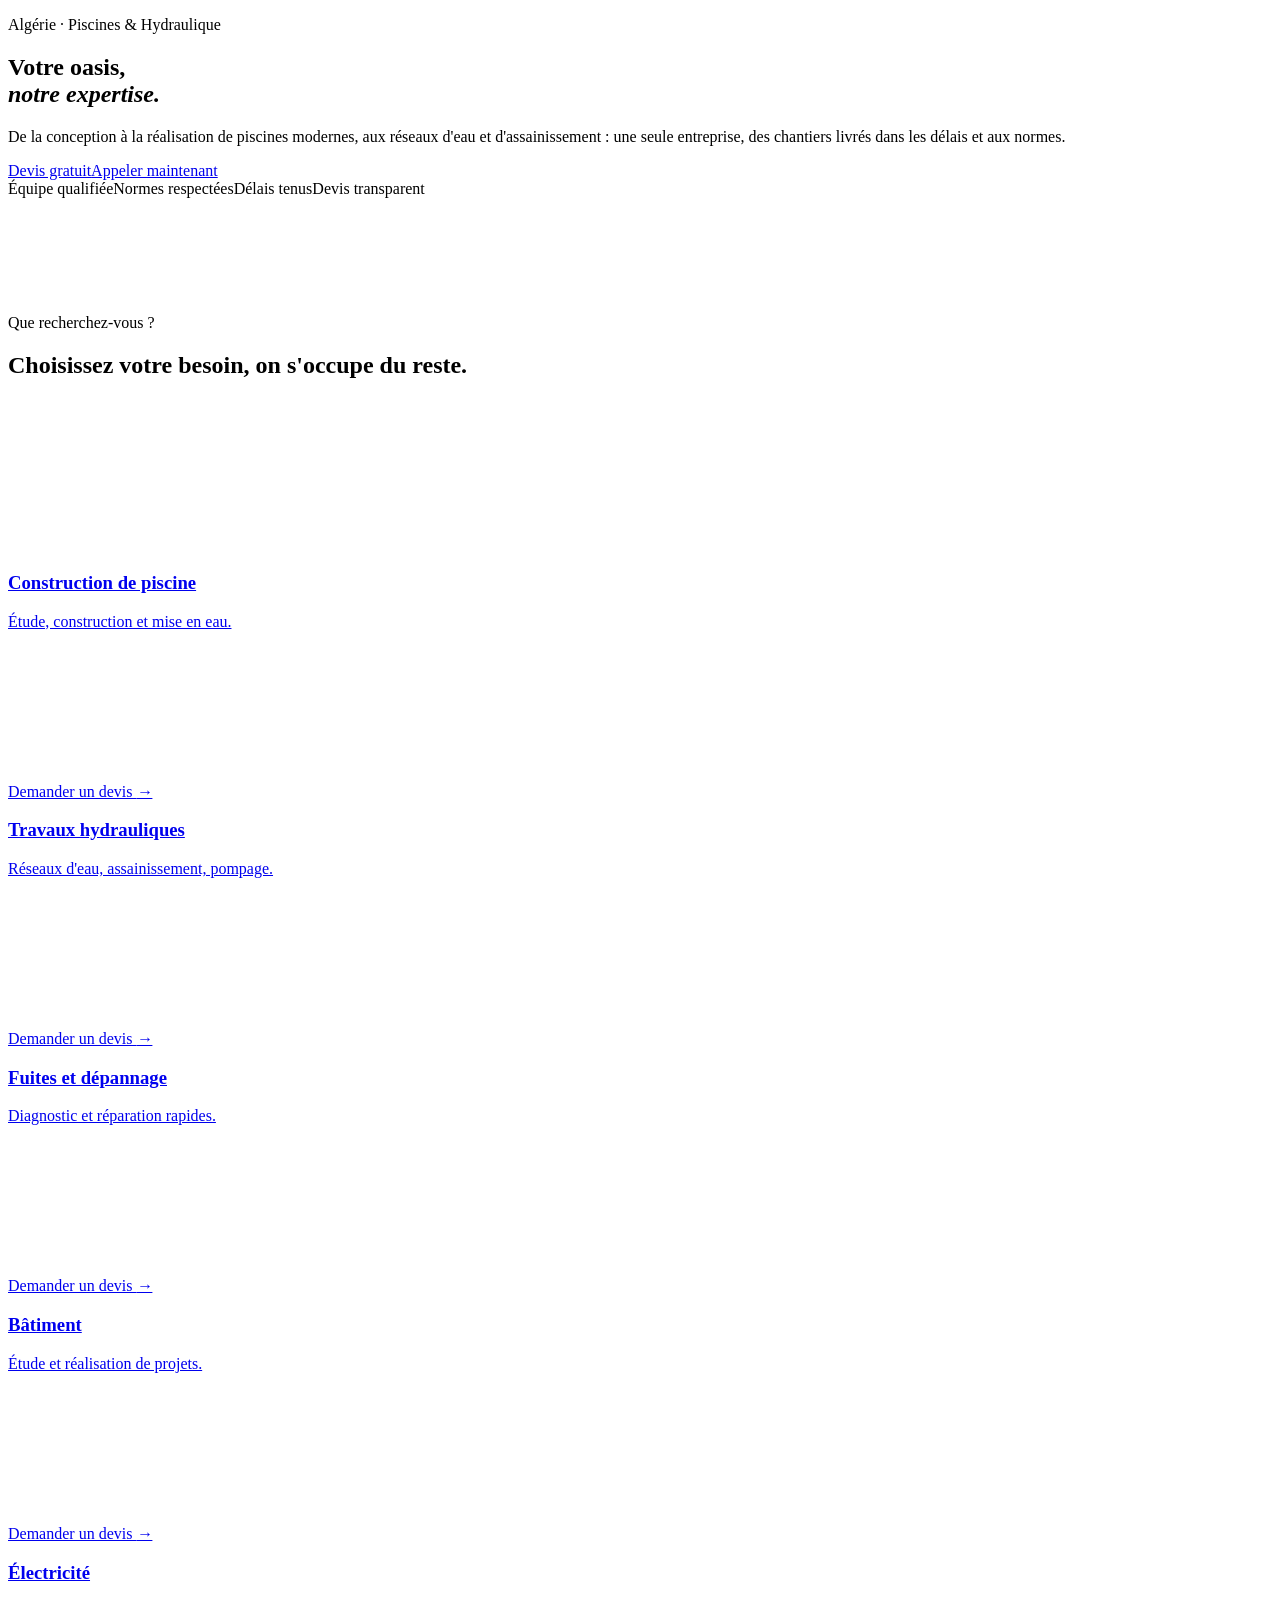
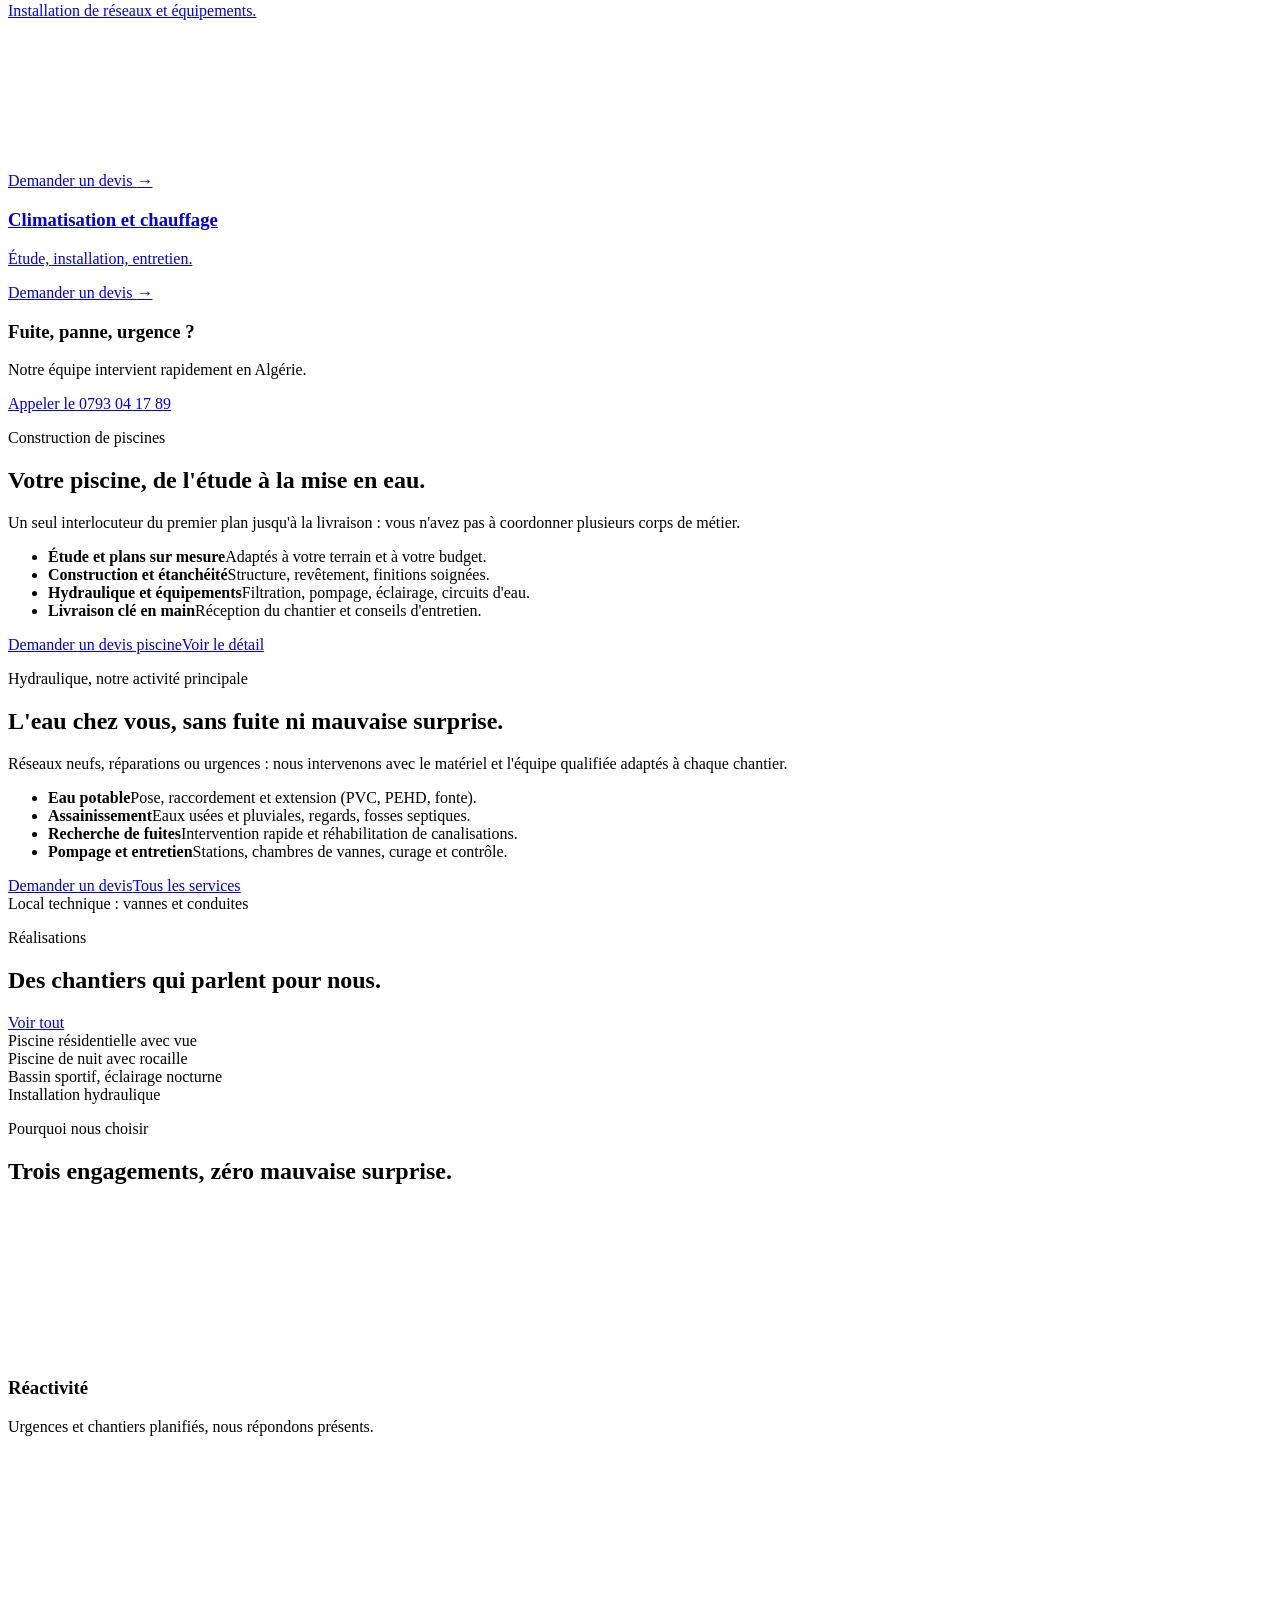
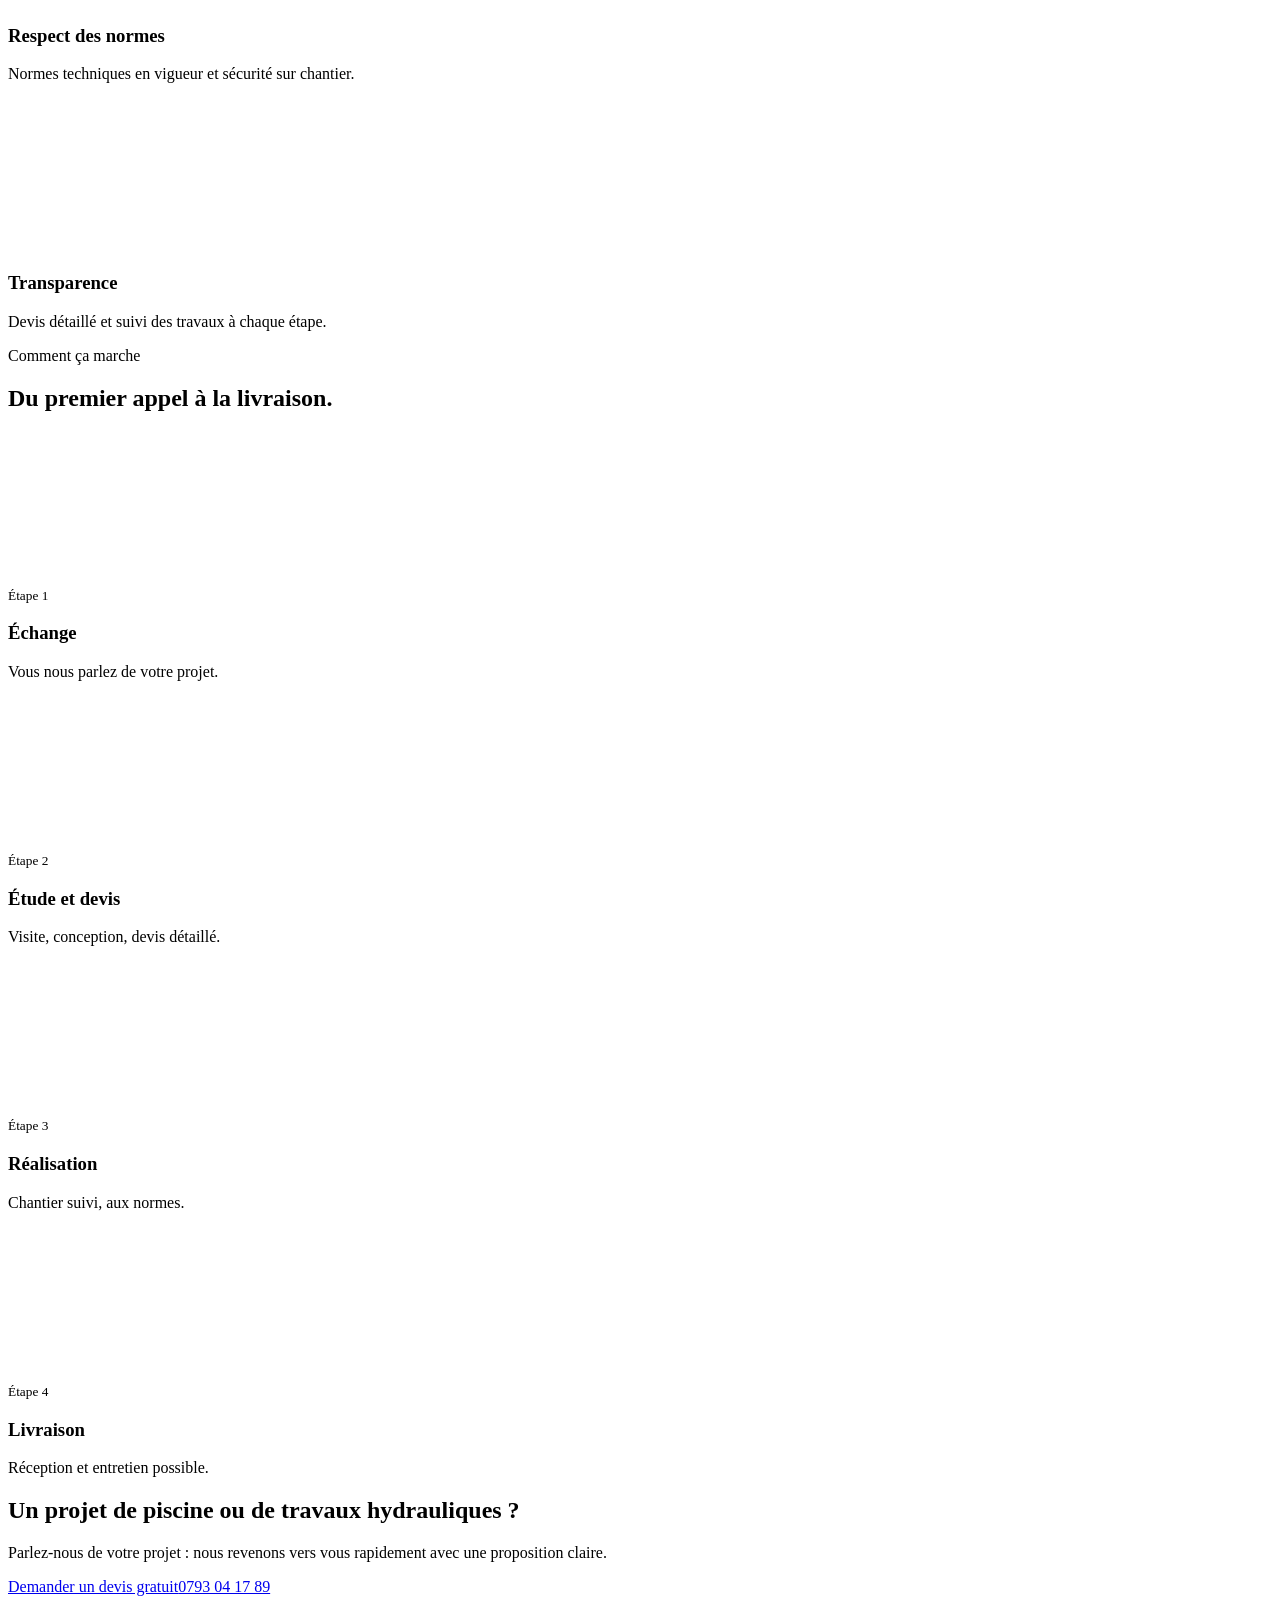
==== commit 1ec68ca2: "Add files via upload" ====
--- a/index.html
+++ b/index.html
@@ -1,11 +1,11 @@
 <!doctype html><html lang="fr"><head><meta charset="utf-8"><meta name="viewport" content="width=device-width,initial-scale=1">
-<title>Construction de piscines & travaux hydrauliques à Alger | Ideal HM Piscine — Alger</title><meta name="description" content="Ideal HM Piscine : construction de piscines, travaux hydrauliques, bâtiment, électricité et climatisation à Alger. Devis gratuit.">
-<meta property="og:title" content="Construction de piscines & travaux hydrauliques à Alger | Ideal HM Piscine"><meta property="og:description" content="Ideal HM Piscine : construction de piscines, travaux hydrauliques, bâtiment, électricité et climatisation à Alger. Devis gratuit."><meta property="og:image" content="/assets/mark-white.png">
+<title>Construction de piscines & travaux hydrauliques en Algérie | Ideal HM Piscine — Algérie</title><meta name="description" content="Ideal HM Piscine : construction de piscines, travaux hydrauliques, bâtiment, électricité et climatisation en Algérie. Devis gratuit.">
+<meta property="og:title" content="Construction de piscines & travaux hydrauliques en Algérie | Ideal HM Piscine"><meta property="og:description" content="Ideal HM Piscine : construction de piscines, travaux hydrauliques, bâtiment, électricité et climatisation en Algérie. Devis gratuit."><meta property="og:image" content="/assets/mark-white.png">
 <link rel="icon" href="/assets/mark-white.png"><link rel="preconnect" href="https://fonts.googleapis.com"><link rel="preconnect" href="https://fonts.gstatic.com" crossorigin>
 <link href="https://fonts.googleapis.com/css2?family=Sora:wght@500;600;700&family=Inter:wght@400;500;600&display=swap" rel="stylesheet"><link rel="stylesheet" href="/assets/style.css"></head><body>
-<script type="application/ld+json">{"@context":"https://schema.org","@type":"HomeAndConstructionBusiness","name":"IDEAL HM PISCINE","email":"idealhmpiscine@gmail.com","telephone":"+213793041789","address":{"@type":"PostalAddress","addressLocality":"Kouba","addressRegion":"Alger","addressCountry":"DZ"}}</script>
-<section class="hero"><div class="wrap"><p class="eyebrow" style="color:var(--yellow)">Alger · Piscines & Hydraulique</p>
+<script type="application/ld+json">{"@context":"https://schema.org","@type":"HomeAndConstructionBusiness","name":"IDEAL HM PISCINE","email":"idealhmpiscine@gmail.com","telephone":"+213793041789","address":{"@type":"PostalAddress","addressLocality":"Bouinan","addressRegion":"Blida","addressCountry":"DZ"}}</script>
+<section class="hero"><div class="wrap"><p class="eyebrow" style="color:var(--yellow)">Algérie · Piscines & Hydraulique</p>
 <h1>Votre oasis,<br><em>notre expertise.</em></h1><p>De la conception à la réalisation de piscines modernes, aux réseaux d'eau et d'assainissement : une seule entreprise, des chantiers livrés dans les délais et aux normes.</p>
 <div class="cta"><a class="btn btn-y" href="/contact">Devis gratuit</a><a class="btn btn-o" href="tel:+213793041789">Appeler maintenant</a></div>
-<div class="badges"><span>Équipe qualifiée</span><span>Normes respectées</span><span>Délais tenus</span><span>Devis transparent</span></div></div><svg class="wave" viewBox="0 0 1440 110" preserveAspectRatio="none"><path fill="#fff" d="M0 55c120 40 240 40 360 0s240-40 360 0 240 40 360 0 240-40 360 0V110H0z"/></svg></section><section class="tight"><div class="wrap"><p class="eyebrow">Que recherchez-vous ?</p><h2>Choisissez votre besoin, on s'occupe du reste.</h2><div class="tiles"><a class="tile rv big" href="/contact?s=Construction%20de%20piscine"><img src="/assets/work-1.jpg" alt="Construction de piscine" loading="lazy" onerror="this.remove()"><span class="ic"><svg><use href="#i-pool"/></svg></span><h3>Construction de piscine</h3><p>Étude, construction et mise en eau.</p><span class="more">Demander un devis <i>→</i></span></a><a class="tile rv " href="/contact?s=Travaux%20hydrauliques"><img src="/assets/work-4.jpg" alt="Travaux hydrauliques" loading="lazy" onerror="this.remove()"><span class="ic"><svg><use href="#i-drop"/></svg></span><h3>Travaux hydrauliques</h3><p>Réseaux d'eau, assainissement, pompage.</p><span class="more">Demander un devis <i>→</i></span></a><a class="tile rv " href="/contact?s=Fuites%20et%20d%C3%A9pannage"><svg class="bg"><use href="#i-search"/></svg><span class="ic"><svg><use href="#i-search"/></svg></span><h3>Fuites et dépannage</h3><p>Diagnostic et réparation rapides.</p><span class="more">Demander un devis <i>→</i></span></a><a class="tile rv " href="/contact?s=B%C3%A2timent"><svg class="bg"><use href="#i-build"/></svg><span class="ic"><svg><use href="#i-build"/></svg></span><h3>Bâtiment</h3><p>Étude et réalisation de projets.</p><span class="more">Demander un devis <i>→</i></span></a><a class="tile rv " href="/contact?s=%C3%89lectricit%C3%A9"><svg class="bg"><use href="#i-bolt"/></svg><span class="ic"><svg><use href="#i-bolt"/></svg></span><h3>Électricité</h3><p>Installation de réseaux et équipements.</p><span class="more">Demander un devis <i>→</i></span></a><a class="tile rv " href="/contact?s=Climatisation%20et%20chauffage"><svg class="bg"><use href="#i-snow"/></svg><span class="ic"><svg><use href="#i-snow"/></svg></span><h3>Climatisation et chauffage</h3><p>Étude, installation, entretien.</p><span class="more">Demander un devis <i>→</i></span></a></div><div class="urg rv"><div><h3>Fuite, panne, urgence ?</h3><p>Notre équipe intervient rapidement sur Alger.</p></div><a class="btn btn-b" href="tel:+213793041789">Appeler le 0793 04 17 89</a></div></div></section><section class="alt"><div class="wrap split"><div class="collage rv"><img class="c1" src="/assets/work-1.jpg" alt="Piscine réalisée" loading="lazy" onerror="this.remove()"><img class="c2" src="/assets/work-2.jpg" alt="Piscine de nuit" loading="lazy" onerror="this.remove()"></div><div class="rv"><p class="eyebrow">Construction de piscines</p><h2>Votre piscine, de l'étude à la mise en eau.</h2><p class="lead">Un seul interlocuteur du premier plan jusqu'à la livraison : vous n'avez pas à coordonner plusieurs corps de métier.</p><ul class="check"><li><b>Étude et plans sur mesure</b><span>Adaptés à votre terrain et à votre budget.</span></li><li><b>Construction et étanchéité</b><span>Structure, revêtement, finitions soignées.</span></li><li><b>Hydraulique et équipements</b><span>Filtration, pompage, éclairage, circuits d'eau.</span></li><li><b>Livraison clé en main</b><span>Réception du chantier et conseils d'entretien.</span></li></ul><div class="cta"><a class="btn btn-b" href="/contact?s=Construction%20de%20piscine">Demander un devis piscine</a><a class="btn btn-line" href="/piscines">Voir le détail</a></div></div></div></section><section><div class="wrap split rev"><div class="rv"><p class="eyebrow">Hydraulique, notre activité principale</p><h2>L'eau chez vous, sans fuite ni mauvaise surprise.</h2><p class="lead">Réseaux neufs, réparations ou urgences : nous intervenons avec le matériel et l'équipe qualifiée adaptés à chaque chantier.</p><ul class="check"><li><b>Eau potable</b><span>Pose, raccordement et extension (PVC, PEHD, fonte).</span></li><li><b>Assainissement</b><span>Eaux usées et pluviales, regards, fosses septiques.</span></li><li><b>Recherche de fuites</b><span>Intervention rapide et réhabilitation de canalisations.</span></li><li><b>Pompage et entretien</b><span>Stations, chambres de vannes, curage et contrôle.</span></li></ul><div class="cta"><a class="btn btn-b" href="/contact?s=Travaux%20hydrauliques">Demander un devis</a><a class="btn btn-line" href="/services">Tous les services</a></div></div><div class="ph tall rv"><img src="/assets/work-4.jpg" alt="Installation hydraulique" loading="lazy" onerror="this.remove()"><span>Local technique : vannes et conduites</span></div></div></section><section class="alt"><div class="wrap"><div class="head2"><div><p class="eyebrow">Réalisations</p><h2>Des chantiers qui parlent pour nous.</h2></div><a class="btn btn-line" href="/realisations">Voir tout</a></div><div class="rail"><div class="ph rv"><img src="/assets/work-1.jpg" alt="Piscine résidentielle avec vue" loading="lazy" onerror="this.remove()"><span>Piscine résidentielle avec vue</span></div><div class="ph rv"><img src="/assets/work-2.jpg" alt="Piscine de nuit avec rocaille" loading="lazy" onerror="this.remove()"><span>Piscine de nuit avec rocaille</span></div><div class="ph rv"><img src="/assets/work-3.jpg" alt="Bassin sportif, éclairage nocturne" loading="lazy" onerror="this.remove()"><span>Bassin sportif, éclairage nocturne</span></div><div class="ph rv"><img src="/assets/work-4.jpg" alt="Installation hydraulique" loading="lazy" onerror="this.remove()"><span>Installation hydraulique</span></div></div></div></section><section><div class="wrap"><p class="eyebrow">Pourquoi nous choisir</p><h2>Trois engagements, zéro mauvaise surprise.</h2><div class="trio"><div class="why"><span class="ic"><svg><use href="#i-clock"/></svg></span><div><h3>Réactivité</h3><p>Urgences et chantiers planifiés, nous répondons présents.</p></div></div><div class="why"><span class="ic"><svg><use href="#i-shield"/></svg></span><div><h3>Respect des normes</h3><p>Normes techniques en vigueur et sécurité sur chantier.</p></div></div><div class="why"><span class="ic"><svg><use href="#i-eye"/></svg></span><div><h3>Transparence</h3><p>Devis détaillé et suivi des travaux à chaque étape.</p></div></div></div><div class="stepper"><div class="step rv"><b>1</b><h3>Échange</h3><p>Vous nous parlez de votre projet.</p></div><div class="step rv"><b>2</b><h3>Étude et devis</h3><p>Visite, conception, devis détaillé.</p></div><div class="step rv"><b>3</b><h3>Réalisation</h3><p>Chantier suivi, aux normes.</p></div><div class="step rv"><b>4</b><h3>Livraison</h3><p>Réception et entretien possible.</p></div></div></div></section><section><div class="wrap"><div class="band rv"><h2>Un projet de piscine ou de travaux hydrauliques ?</h2><p>Parlez-nous de votre projet : nous revenons vers vous rapidement avec une proposition claire.</p><div class="cta" style="justify-content:center"><a class="btn btn-y" href="/contact">Demander un devis gratuit</a><a class="btn btn-o" href="tel:+213793041789">0793 04 17 89</a></div></div></div></section>
+<div class="badges"><span>Équipe qualifiée</span><span>Normes respectées</span><span>Délais tenus</span><span>Devis transparent</span></div></div><svg class="wave" viewBox="0 0 1440 110" preserveAspectRatio="none"><path fill="#fff" d="M0 55c120 40 240 40 360 0s240-40 360 0 240 40 360 0 240-40 360 0V110H0z"/></svg></section><section class="tight"><div class="wrap"><p class="eyebrow">Que recherchez-vous ?</p><h2>Choisissez votre besoin, on s'occupe du reste.</h2><div class="tiles"><a class="tile rv big" href="/contact?s=Construction%20de%20piscine"><img src="/assets/work-1.jpg" alt="Construction de piscine" loading="lazy" onerror="this.remove()"><span class="ic"><svg><use href="#i-pool"/></svg></span><h3>Construction de piscine</h3><p>Étude, construction et mise en eau.</p><span class="more">Demander un devis <i>→</i></span></a><a class="tile rv " href="/contact?s=Travaux%20hydrauliques"><img src="/assets/work-4.jpg" alt="Travaux hydrauliques" loading="lazy" onerror="this.remove()"><span class="ic"><svg><use href="#i-drop"/></svg></span><h3>Travaux hydrauliques</h3><p>Réseaux d'eau, assainissement, pompage.</p><span class="more">Demander un devis <i>→</i></span></a><a class="tile rv " href="/contact?s=Fuites%20et%20d%C3%A9pannage"><svg class="bg"><use href="#i-search"/></svg><span class="ic"><svg><use href="#i-search"/></svg></span><h3>Fuites et dépannage</h3><p>Diagnostic et réparation rapides.</p><span class="more">Demander un devis <i>→</i></span></a><a class="tile rv " href="/contact?s=B%C3%A2timent"><svg class="bg"><use href="#i-build"/></svg><span class="ic"><svg><use href="#i-build"/></svg></span><h3>Bâtiment</h3><p>Étude et réalisation de projets.</p><span class="more">Demander un devis <i>→</i></span></a><a class="tile rv " href="/contact?s=%C3%89lectricit%C3%A9"><svg class="bg"><use href="#i-bolt"/></svg><span class="ic"><svg><use href="#i-bolt"/></svg></span><h3>Électricité</h3><p>Installation de réseaux et équipements.</p><span class="more">Demander un devis <i>→</i></span></a><a class="tile rv " href="/contact?s=Climatisation%20et%20chauffage"><svg class="bg"><use href="#i-snow"/></svg><span class="ic"><svg><use href="#i-snow"/></svg></span><h3>Climatisation et chauffage</h3><p>Étude, installation, entretien.</p><span class="more">Demander un devis <i>→</i></span></a></div><div class="urg rv"><div><h3>Fuite, panne, urgence ?</h3><p>Notre équipe intervient rapidement en Algérie.</p></div><a class="btn btn-b" href="tel:+213793041789">Appeler le 0793 04 17 89</a></div></div></section><section class="alt"><div class="wrap split"><div class="collage rv"><img class="c1" src="/assets/work-1.jpg" alt="Piscine réalisée" loading="lazy" onerror="this.remove()"><img class="c2" src="/assets/work-2.jpg" alt="Piscine de nuit" loading="lazy" onerror="this.remove()"></div><div class="rv"><p class="eyebrow">Construction de piscines</p><h2>Votre piscine, de l'étude à la mise en eau.</h2><p class="lead">Un seul interlocuteur du premier plan jusqu'à la livraison : vous n'avez pas à coordonner plusieurs corps de métier.</p><ul class="check"><li><b>Étude et plans sur mesure</b><span>Adaptés à votre terrain et à votre budget.</span></li><li><b>Construction et étanchéité</b><span>Structure, revêtement, finitions soignées.</span></li><li><b>Hydraulique et équipements</b><span>Filtration, pompage, éclairage, circuits d'eau.</span></li><li><b>Livraison clé en main</b><span>Réception du chantier et conseils d'entretien.</span></li></ul><div class="cta"><a class="btn btn-b" href="/contact?s=Construction%20de%20piscine">Demander un devis piscine</a><a class="btn btn-line" href="/piscines">Voir le détail</a></div></div></div></section><section><div class="wrap split rev"><div class="rv"><p class="eyebrow">Hydraulique, notre activité principale</p><h2>L'eau chez vous, sans fuite ni mauvaise surprise.</h2><p class="lead">Réseaux neufs, réparations ou urgences : nous intervenons avec le matériel et l'équipe qualifiée adaptés à chaque chantier.</p><ul class="check"><li><b>Eau potable</b><span>Pose, raccordement et extension (PVC, PEHD, fonte).</span></li><li><b>Assainissement</b><span>Eaux usées et pluviales, regards, fosses septiques.</span></li><li><b>Recherche de fuites</b><span>Intervention rapide et réhabilitation de canalisations.</span></li><li><b>Pompage et entretien</b><span>Stations, chambres de vannes, curage et contrôle.</span></li></ul><div class="cta"><a class="btn btn-b" href="/contact?s=Travaux%20hydrauliques">Demander un devis</a><a class="btn btn-line" href="/services">Tous les services</a></div></div><div class="ph tall rv"><img src="/assets/work-4.jpg" alt="Installation hydraulique" loading="lazy" onerror="this.remove()"><span>Local technique : vannes et conduites</span></div></div></section><section class="alt"><div class="wrap"><div class="head2"><div><p class="eyebrow">Réalisations</p><h2>Des chantiers qui parlent pour nous.</h2></div><a class="btn btn-line" href="/realisations">Voir tout</a></div><div class="rail"><div class="ph rv"><img src="/assets/work-1.jpg" alt="Piscine résidentielle avec vue" loading="lazy" onerror="this.remove()"><span>Piscine résidentielle avec vue</span></div><div class="ph rv"><img src="/assets/work-2.jpg" alt="Piscine de nuit avec rocaille" loading="lazy" onerror="this.remove()"><span>Piscine de nuit avec rocaille</span></div><div class="ph rv"><img src="/assets/work-3.jpg" alt="Bassin sportif, éclairage nocturne" loading="lazy" onerror="this.remove()"><span>Bassin sportif, éclairage nocturne</span></div><div class="ph rv"><img src="/assets/work-4.jpg" alt="Installation hydraulique" loading="lazy" onerror="this.remove()"><span>Installation hydraulique</span></div></div></div></section><section><div class="wrap"><div class="dark2 rv"><div class="col"><p class="eyebrow">Pourquoi nous choisir</p><h2>Trois engagements, zéro mauvaise surprise.</h2><div class="rows"><div class="row"><span class="ic"><svg><use href="#i-clock"/></svg></span><div><h3>Réactivité</h3><p>Urgences et chantiers planifiés, nous répondons présents.</p></div></div><div class="row"><span class="ic"><svg><use href="#i-shield"/></svg></span><div><h3>Respect des normes</h3><p>Normes techniques en vigueur et sécurité sur chantier.</p></div></div><div class="row"><span class="ic"><svg><use href="#i-eye"/></svg></span><div><h3>Transparence</h3><p>Devis détaillé et suivi des travaux à chaque étape.</p></div></div></div></div><div class="col"><p class="eyebrow">Comment ça marche</p><h2>Du premier appel à la livraison.</h2><div class="rows tl"><div class="row"><span class="ic"><svg><use href="#i-phone"/></svg></span><div><small>Étape 1</small><h3>Échange</h3><p>Vous nous parlez de votre projet.</p></div></div><div class="row"><span class="ic"><svg><use href="#i-ruler"/></svg></span><div><small>Étape 2</small><h3>Étude et devis</h3><p>Visite, conception, devis détaillé.</p></div></div><div class="row"><span class="ic"><svg><use href="#i-build"/></svg></span><div><small>Étape 3</small><h3>Réalisation</h3><p>Chantier suivi, aux normes.</p></div></div><div class="row"><span class="ic"><svg><use href="#i-key"/></svg></span><div><small>Étape 4</small><h3>Livraison</h3><p>Réception et entretien possible.</p></div></div></div></div></div></div></section><section><div class="wrap"><div class="band rv"><h2>Un projet de piscine ou de travaux hydrauliques ?</h2><p>Parlez-nous de votre projet : nous revenons vers vous rapidement avec une proposition claire.</p><div class="cta" style="justify-content:center"><a class="btn btn-y" href="/contact">Demander un devis gratuit</a><a class="btn btn-o" href="tel:+213793041789">0793 04 17 89</a></div></div></div></section>
 <script src="/assets/script.js"></script></body></html>
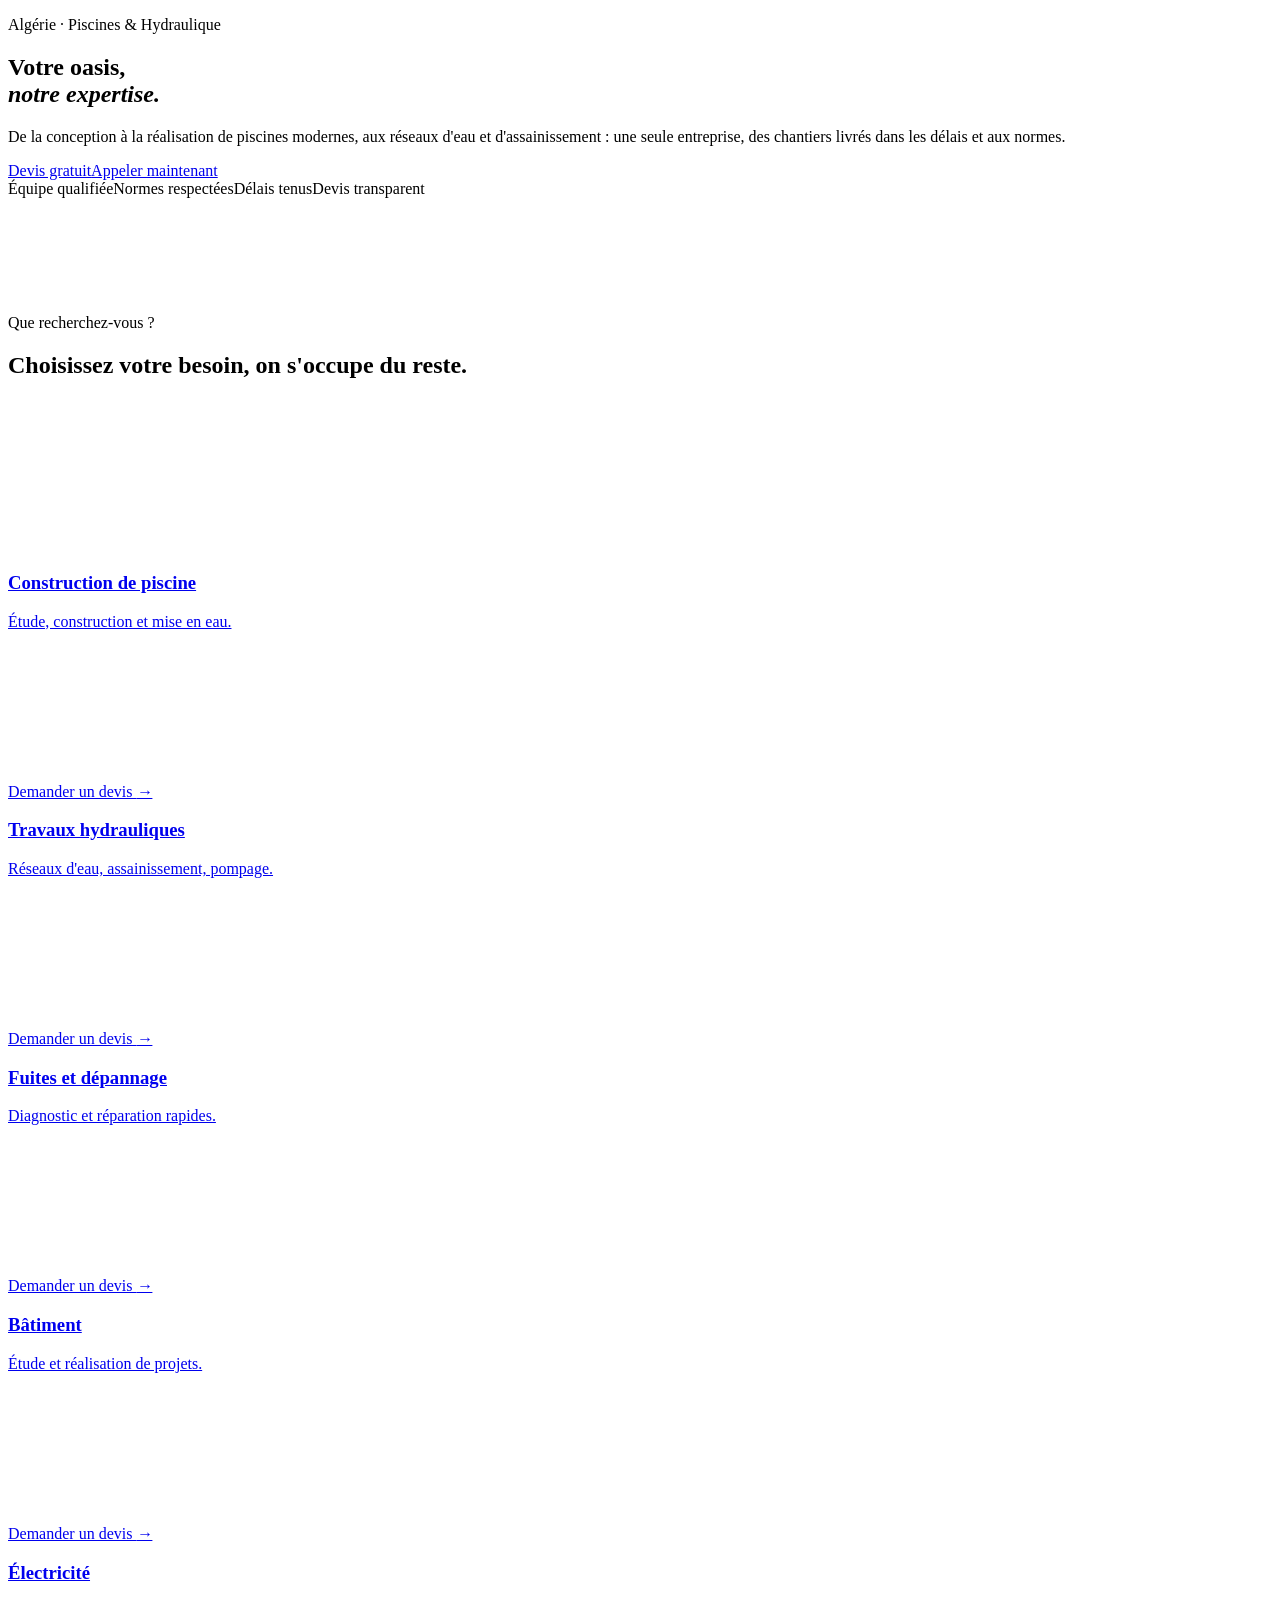
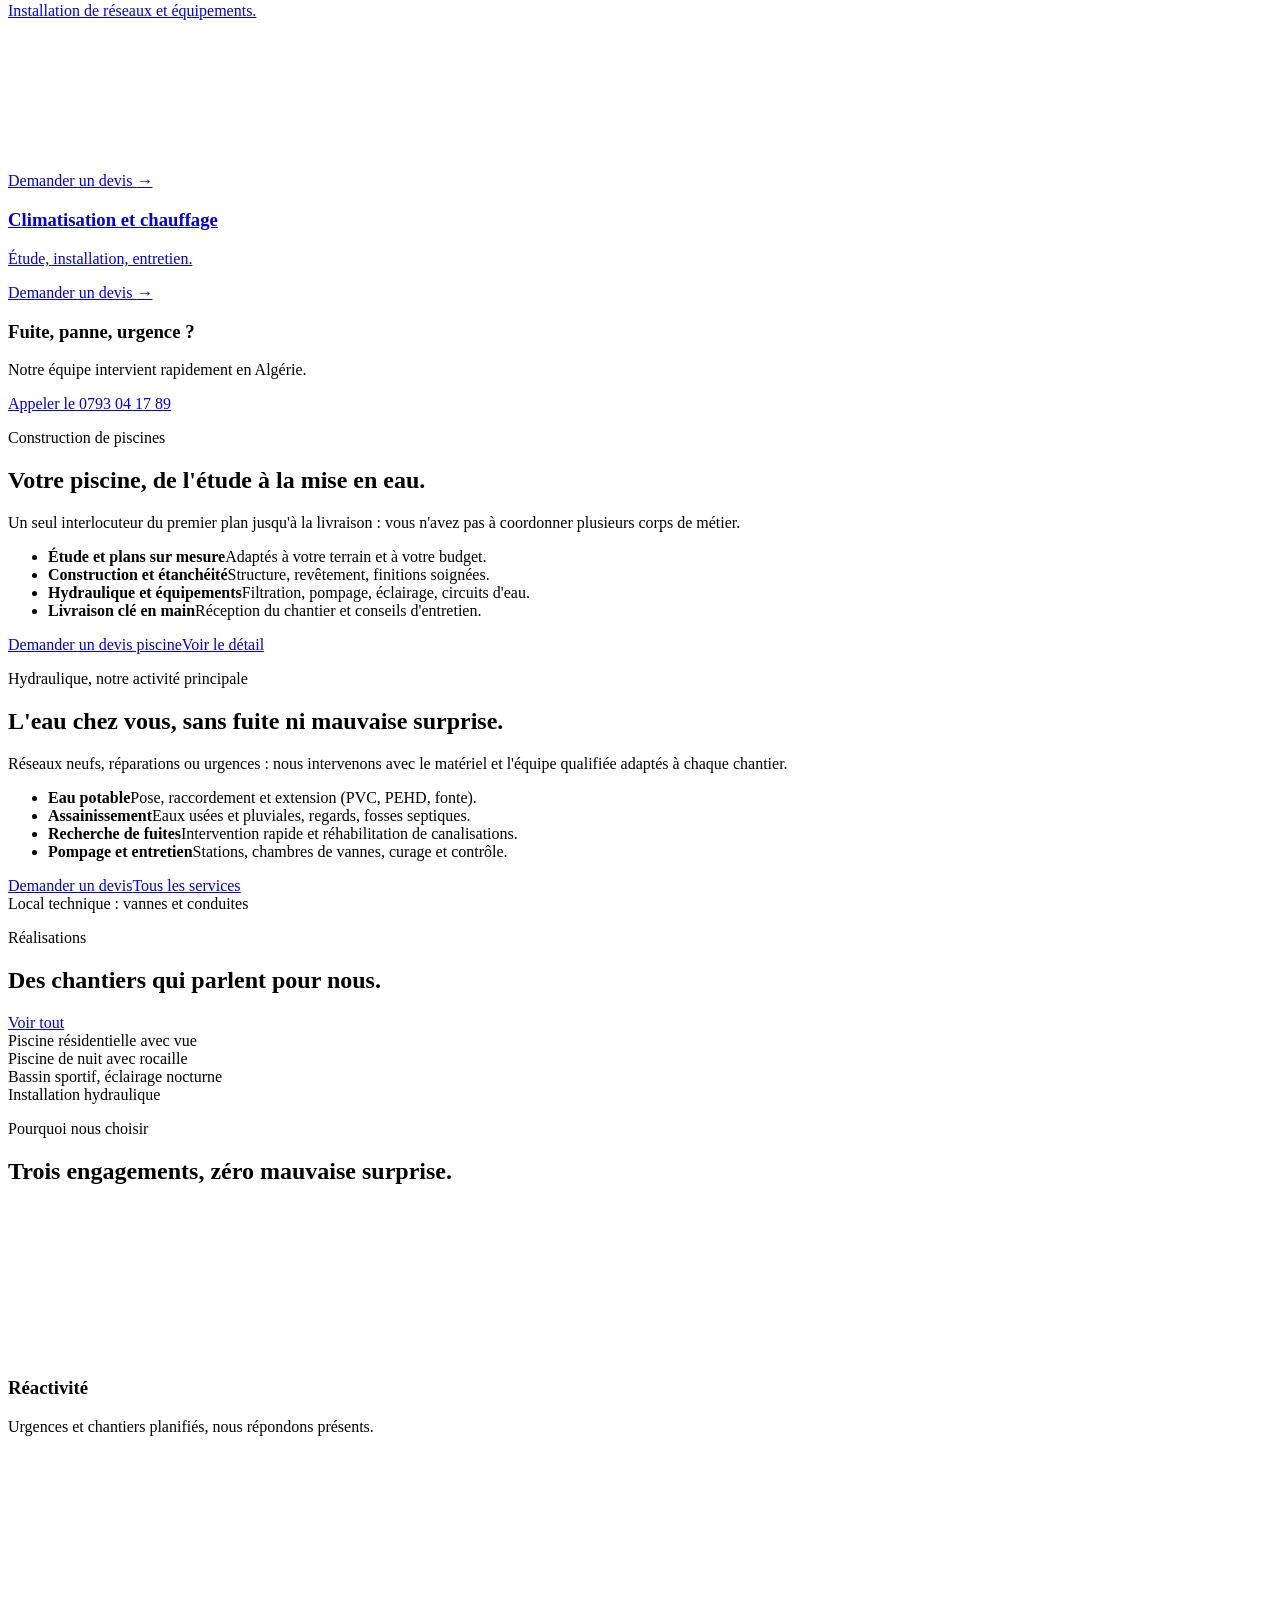
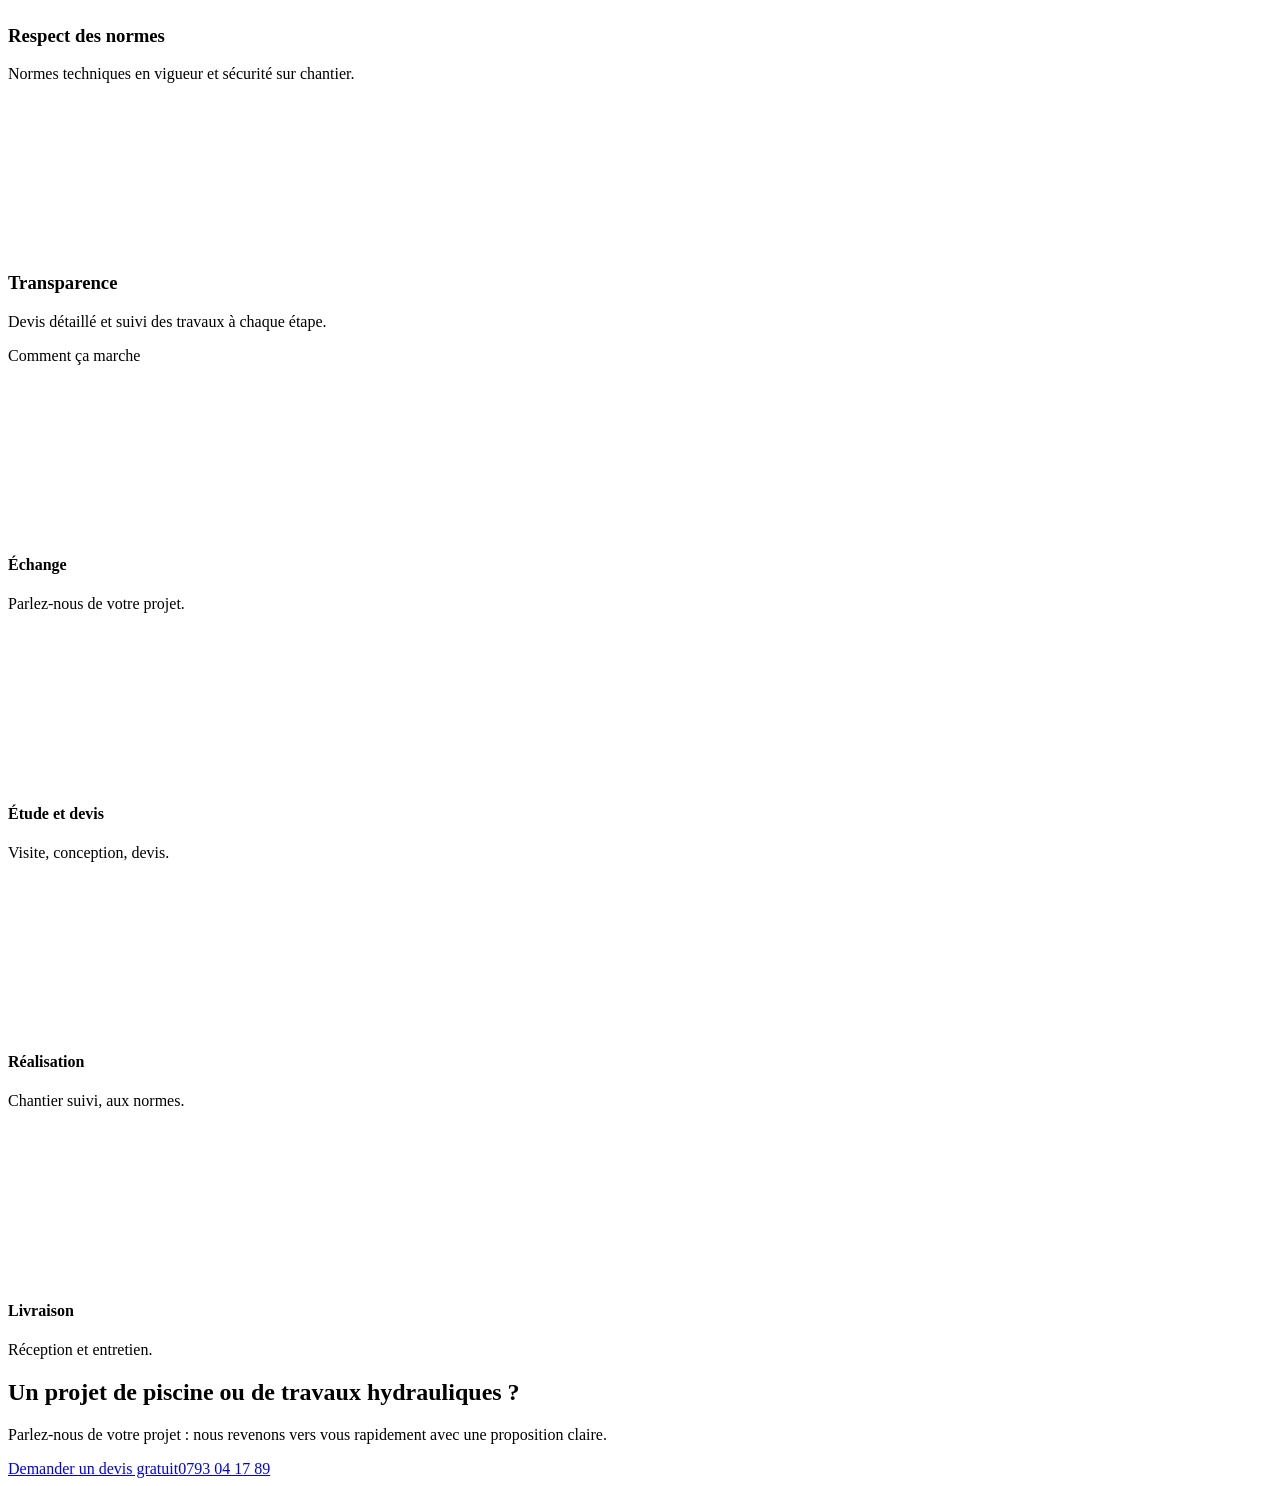
==== commit 1bf231dd: "Add files via upload" ====
--- a/index.html
+++ b/index.html
@@ -7,5 +7,5 @@
 <section class="hero"><div class="wrap"><p class="eyebrow" style="color:var(--yellow)">Algérie · Piscines & Hydraulique</p>
 <h1>Votre oasis,<br><em>notre expertise.</em></h1><p>De la conception à la réalisation de piscines modernes, aux réseaux d'eau et d'assainissement : une seule entreprise, des chantiers livrés dans les délais et aux normes.</p>
 <div class="cta"><a class="btn btn-y" href="/contact">Devis gratuit</a><a class="btn btn-o" href="tel:+213793041789">Appeler maintenant</a></div>
-<div class="badges"><span>Équipe qualifiée</span><span>Normes respectées</span><span>Délais tenus</span><span>Devis transparent</span></div></div><svg class="wave" viewBox="0 0 1440 110" preserveAspectRatio="none"><path fill="#fff" d="M0 55c120 40 240 40 360 0s240-40 360 0 240 40 360 0 240-40 360 0V110H0z"/></svg></section><section class="tight"><div class="wrap"><p class="eyebrow">Que recherchez-vous ?</p><h2>Choisissez votre besoin, on s'occupe du reste.</h2><div class="tiles"><a class="tile rv big" href="/contact?s=Construction%20de%20piscine"><img src="/assets/work-1.jpg" alt="Construction de piscine" loading="lazy" onerror="this.remove()"><span class="ic"><svg><use href="#i-pool"/></svg></span><h3>Construction de piscine</h3><p>Étude, construction et mise en eau.</p><span class="more">Demander un devis <i>→</i></span></a><a class="tile rv " href="/contact?s=Travaux%20hydrauliques"><img src="/assets/work-4.jpg" alt="Travaux hydrauliques" loading="lazy" onerror="this.remove()"><span class="ic"><svg><use href="#i-drop"/></svg></span><h3>Travaux hydrauliques</h3><p>Réseaux d'eau, assainissement, pompage.</p><span class="more">Demander un devis <i>→</i></span></a><a class="tile rv " href="/contact?s=Fuites%20et%20d%C3%A9pannage"><svg class="bg"><use href="#i-search"/></svg><span class="ic"><svg><use href="#i-search"/></svg></span><h3>Fuites et dépannage</h3><p>Diagnostic et réparation rapides.</p><span class="more">Demander un devis <i>→</i></span></a><a class="tile rv " href="/contact?s=B%C3%A2timent"><svg class="bg"><use href="#i-build"/></svg><span class="ic"><svg><use href="#i-build"/></svg></span><h3>Bâtiment</h3><p>Étude et réalisation de projets.</p><span class="more">Demander un devis <i>→</i></span></a><a class="tile rv " href="/contact?s=%C3%89lectricit%C3%A9"><svg class="bg"><use href="#i-bolt"/></svg><span class="ic"><svg><use href="#i-bolt"/></svg></span><h3>Électricité</h3><p>Installation de réseaux et équipements.</p><span class="more">Demander un devis <i>→</i></span></a><a class="tile rv " href="/contact?s=Climatisation%20et%20chauffage"><svg class="bg"><use href="#i-snow"/></svg><span class="ic"><svg><use href="#i-snow"/></svg></span><h3>Climatisation et chauffage</h3><p>Étude, installation, entretien.</p><span class="more">Demander un devis <i>→</i></span></a></div><div class="urg rv"><div><h3>Fuite, panne, urgence ?</h3><p>Notre équipe intervient rapidement en Algérie.</p></div><a class="btn btn-b" href="tel:+213793041789">Appeler le 0793 04 17 89</a></div></div></section><section class="alt"><div class="wrap split"><div class="collage rv"><img class="c1" src="/assets/work-1.jpg" alt="Piscine réalisée" loading="lazy" onerror="this.remove()"><img class="c2" src="/assets/work-2.jpg" alt="Piscine de nuit" loading="lazy" onerror="this.remove()"></div><div class="rv"><p class="eyebrow">Construction de piscines</p><h2>Votre piscine, de l'étude à la mise en eau.</h2><p class="lead">Un seul interlocuteur du premier plan jusqu'à la livraison : vous n'avez pas à coordonner plusieurs corps de métier.</p><ul class="check"><li><b>Étude et plans sur mesure</b><span>Adaptés à votre terrain et à votre budget.</span></li><li><b>Construction et étanchéité</b><span>Structure, revêtement, finitions soignées.</span></li><li><b>Hydraulique et équipements</b><span>Filtration, pompage, éclairage, circuits d'eau.</span></li><li><b>Livraison clé en main</b><span>Réception du chantier et conseils d'entretien.</span></li></ul><div class="cta"><a class="btn btn-b" href="/contact?s=Construction%20de%20piscine">Demander un devis piscine</a><a class="btn btn-line" href="/piscines">Voir le détail</a></div></div></div></section><section><div class="wrap split rev"><div class="rv"><p class="eyebrow">Hydraulique, notre activité principale</p><h2>L'eau chez vous, sans fuite ni mauvaise surprise.</h2><p class="lead">Réseaux neufs, réparations ou urgences : nous intervenons avec le matériel et l'équipe qualifiée adaptés à chaque chantier.</p><ul class="check"><li><b>Eau potable</b><span>Pose, raccordement et extension (PVC, PEHD, fonte).</span></li><li><b>Assainissement</b><span>Eaux usées et pluviales, regards, fosses septiques.</span></li><li><b>Recherche de fuites</b><span>Intervention rapide et réhabilitation de canalisations.</span></li><li><b>Pompage et entretien</b><span>Stations, chambres de vannes, curage et contrôle.</span></li></ul><div class="cta"><a class="btn btn-b" href="/contact?s=Travaux%20hydrauliques">Demander un devis</a><a class="btn btn-line" href="/services">Tous les services</a></div></div><div class="ph tall rv"><img src="/assets/work-4.jpg" alt="Installation hydraulique" loading="lazy" onerror="this.remove()"><span>Local technique : vannes et conduites</span></div></div></section><section class="alt"><div class="wrap"><div class="head2"><div><p class="eyebrow">Réalisations</p><h2>Des chantiers qui parlent pour nous.</h2></div><a class="btn btn-line" href="/realisations">Voir tout</a></div><div class="rail"><div class="ph rv"><img src="/assets/work-1.jpg" alt="Piscine résidentielle avec vue" loading="lazy" onerror="this.remove()"><span>Piscine résidentielle avec vue</span></div><div class="ph rv"><img src="/assets/work-2.jpg" alt="Piscine de nuit avec rocaille" loading="lazy" onerror="this.remove()"><span>Piscine de nuit avec rocaille</span></div><div class="ph rv"><img src="/assets/work-3.jpg" alt="Bassin sportif, éclairage nocturne" loading="lazy" onerror="this.remove()"><span>Bassin sportif, éclairage nocturne</span></div><div class="ph rv"><img src="/assets/work-4.jpg" alt="Installation hydraulique" loading="lazy" onerror="this.remove()"><span>Installation hydraulique</span></div></div></div></section><section><div class="wrap"><div class="dark2 rv"><div class="col"><p class="eyebrow">Pourquoi nous choisir</p><h2>Trois engagements, zéro mauvaise surprise.</h2><div class="rows"><div class="row"><span class="ic"><svg><use href="#i-clock"/></svg></span><div><h3>Réactivité</h3><p>Urgences et chantiers planifiés, nous répondons présents.</p></div></div><div class="row"><span class="ic"><svg><use href="#i-shield"/></svg></span><div><h3>Respect des normes</h3><p>Normes techniques en vigueur et sécurité sur chantier.</p></div></div><div class="row"><span class="ic"><svg><use href="#i-eye"/></svg></span><div><h3>Transparence</h3><p>Devis détaillé et suivi des travaux à chaque étape.</p></div></div></div></div><div class="col"><p class="eyebrow">Comment ça marche</p><h2>Du premier appel à la livraison.</h2><div class="rows tl"><div class="row"><span class="ic"><svg><use href="#i-phone"/></svg></span><div><small>Étape 1</small><h3>Échange</h3><p>Vous nous parlez de votre projet.</p></div></div><div class="row"><span class="ic"><svg><use href="#i-ruler"/></svg></span><div><small>Étape 2</small><h3>Étude et devis</h3><p>Visite, conception, devis détaillé.</p></div></div><div class="row"><span class="ic"><svg><use href="#i-build"/></svg></span><div><small>Étape 3</small><h3>Réalisation</h3><p>Chantier suivi, aux normes.</p></div></div><div class="row"><span class="ic"><svg><use href="#i-key"/></svg></span><div><small>Étape 4</small><h3>Livraison</h3><p>Réception et entretien possible.</p></div></div></div></div></div></div></section><section><div class="wrap"><div class="band rv"><h2>Un projet de piscine ou de travaux hydrauliques ?</h2><p>Parlez-nous de votre projet : nous revenons vers vous rapidement avec une proposition claire.</p><div class="cta" style="justify-content:center"><a class="btn btn-y" href="/contact">Demander un devis gratuit</a><a class="btn btn-o" href="tel:+213793041789">0793 04 17 89</a></div></div></div></section>
+<div class="badges"><span>Équipe qualifiée</span><span>Normes respectées</span><span>Délais tenus</span><span>Devis transparent</span></div></div><svg class="wave" viewBox="0 0 1440 110" preserveAspectRatio="none"><path fill="#fff" d="M0 55c120 40 240 40 360 0s240-40 360 0 240 40 360 0 240-40 360 0V110H0z"/></svg></section><section class="tight"><div class="wrap"><p class="eyebrow">Que recherchez-vous ?</p><h2>Choisissez votre besoin, on s'occupe du reste.</h2><div class="tiles"><a class="tile rv big" href="/contact?s=Construction%20de%20piscine"><img src="/assets/work-1.jpg" alt="Construction de piscine" loading="lazy" onerror="this.remove()"><span class="ic"><svg><use href="#i-pool"/></svg></span><h3>Construction de piscine</h3><p>Étude, construction et mise en eau.</p><span class="more">Demander un devis <i>→</i></span></a><a class="tile rv " href="/contact?s=Travaux%20hydrauliques"><img src="/assets/work-4.jpg" alt="Travaux hydrauliques" loading="lazy" onerror="this.remove()"><span class="ic"><svg><use href="#i-drop"/></svg></span><h3>Travaux hydrauliques</h3><p>Réseaux d'eau, assainissement, pompage.</p><span class="more">Demander un devis <i>→</i></span></a><a class="tile rv " href="/contact?s=Fuites%20et%20d%C3%A9pannage"><svg class="bg"><use href="#i-search"/></svg><span class="ic"><svg><use href="#i-search"/></svg></span><h3>Fuites et dépannage</h3><p>Diagnostic et réparation rapides.</p><span class="more">Demander un devis <i>→</i></span></a><a class="tile rv " href="/contact?s=B%C3%A2timent"><svg class="bg"><use href="#i-build"/></svg><span class="ic"><svg><use href="#i-build"/></svg></span><h3>Bâtiment</h3><p>Étude et réalisation de projets.</p><span class="more">Demander un devis <i>→</i></span></a><a class="tile rv " href="/contact?s=%C3%89lectricit%C3%A9"><svg class="bg"><use href="#i-bolt"/></svg><span class="ic"><svg><use href="#i-bolt"/></svg></span><h3>Électricité</h3><p>Installation de réseaux et équipements.</p><span class="more">Demander un devis <i>→</i></span></a><a class="tile rv " href="/contact?s=Climatisation%20et%20chauffage"><svg class="bg"><use href="#i-snow"/></svg><span class="ic"><svg><use href="#i-snow"/></svg></span><h3>Climatisation et chauffage</h3><p>Étude, installation, entretien.</p><span class="more">Demander un devis <i>→</i></span></a></div><div class="urg rv"><div><h3>Fuite, panne, urgence ?</h3><p>Notre équipe intervient rapidement en Algérie.</p></div><a class="btn btn-b" href="tel:+213793041789">Appeler le 0793 04 17 89</a></div></div></section><section class="alt"><div class="wrap split"><div class="collage rv"><img class="c1" src="/assets/work-1.jpg" alt="Piscine réalisée" loading="lazy" onerror="this.remove()"><img class="c2" src="/assets/work-2.jpg" alt="Piscine de nuit" loading="lazy" onerror="this.remove()"></div><div class="rv"><p class="eyebrow">Construction de piscines</p><h2>Votre piscine, de l'étude à la mise en eau.</h2><p class="lead">Un seul interlocuteur du premier plan jusqu'à la livraison : vous n'avez pas à coordonner plusieurs corps de métier.</p><ul class="check"><li><b>Étude et plans sur mesure</b><span>Adaptés à votre terrain et à votre budget.</span></li><li><b>Construction et étanchéité</b><span>Structure, revêtement, finitions soignées.</span></li><li><b>Hydraulique et équipements</b><span>Filtration, pompage, éclairage, circuits d'eau.</span></li><li><b>Livraison clé en main</b><span>Réception du chantier et conseils d'entretien.</span></li></ul><div class="cta"><a class="btn btn-b" href="/contact?s=Construction%20de%20piscine">Demander un devis piscine</a><a class="btn btn-line" href="/piscines">Voir le détail</a></div></div></div></section><section><div class="wrap split rev"><div class="rv"><p class="eyebrow">Hydraulique, notre activité principale</p><h2>L'eau chez vous, sans fuite ni mauvaise surprise.</h2><p class="lead">Réseaux neufs, réparations ou urgences : nous intervenons avec le matériel et l'équipe qualifiée adaptés à chaque chantier.</p><ul class="check"><li><b>Eau potable</b><span>Pose, raccordement et extension (PVC, PEHD, fonte).</span></li><li><b>Assainissement</b><span>Eaux usées et pluviales, regards, fosses septiques.</span></li><li><b>Recherche de fuites</b><span>Intervention rapide et réhabilitation de canalisations.</span></li><li><b>Pompage et entretien</b><span>Stations, chambres de vannes, curage et contrôle.</span></li></ul><div class="cta"><a class="btn btn-b" href="/contact?s=Travaux%20hydrauliques">Demander un devis</a><a class="btn btn-line" href="/services">Tous les services</a></div></div><div class="ph tall rv"><img src="/assets/work-4.jpg" alt="Installation hydraulique" loading="lazy" onerror="this.remove()"><span>Local technique : vannes et conduites</span></div></div></section><section class="alt"><div class="wrap"><div class="head2"><div><p class="eyebrow">Réalisations</p><h2>Des chantiers qui parlent pour nous.</h2></div><a class="btn btn-line" href="/realisations">Voir tout</a></div><div class="rail"><div class="ph rv"><img src="/assets/work-1.jpg" alt="Piscine résidentielle avec vue" loading="lazy" onerror="this.remove()"><span>Piscine résidentielle avec vue</span></div><div class="ph rv"><img src="/assets/work-2.jpg" alt="Piscine de nuit avec rocaille" loading="lazy" onerror="this.remove()"><span>Piscine de nuit avec rocaille</span></div><div class="ph rv"><img src="/assets/work-3.jpg" alt="Bassin sportif, éclairage nocturne" loading="lazy" onerror="this.remove()"><span>Bassin sportif, éclairage nocturne</span></div><div class="ph rv"><img src="/assets/work-4.jpg" alt="Installation hydraulique" loading="lazy" onerror="this.remove()"><span>Installation hydraulique</span></div></div></div></section><section><div class="wrap"><p class="eyebrow">Pourquoi nous choisir</p><h2>Trois engagements, zéro mauvaise surprise.</h2><div class="trio"><div class="why"><span class="ic"><svg><use href="#i-clock"/></svg></span><div><h3>Réactivité</h3><p>Urgences et chantiers planifiés, nous répondons présents.</p></div></div><div class="why"><span class="ic"><svg><use href="#i-shield"/></svg></span><div><h3>Respect des normes</h3><p>Normes techniques en vigueur et sécurité sur chantier.</p></div></div><div class="why"><span class="ic"><svg><use href="#i-eye"/></svg></span><div><h3>Transparence</h3><p>Devis détaillé et suivi des travaux à chaque étape.</p></div></div></div><div class="flow rv"><p class="eyebrow">Comment ça marche</p><div class="fl"><div class="fs"><span class="fi"><svg><use href="#i-phone"/></svg></span><div><h4>Échange</h4><p>Parlez-nous de votre projet.</p></div></div><div class="fs"><span class="fi"><svg><use href="#i-ruler"/></svg></span><div><h4>Étude et devis</h4><p>Visite, conception, devis.</p></div></div><div class="fs"><span class="fi"><svg><use href="#i-build"/></svg></span><div><h4>Réalisation</h4><p>Chantier suivi, aux normes.</p></div></div><div class="fs"><span class="fi"><svg><use href="#i-key"/></svg></span><div><h4>Livraison</h4><p>Réception et entretien.</p></div></div></div></div></div></section><section><div class="wrap"><div class="band rv"><h2>Un projet de piscine ou de travaux hydrauliques ?</h2><p>Parlez-nous de votre projet : nous revenons vers vous rapidement avec une proposition claire.</p><div class="cta" style="justify-content:center"><a class="btn btn-y" href="/contact">Demander un devis gratuit</a><a class="btn btn-o" href="tel:+213793041789">0793 04 17 89</a></div></div></div></section>
 <script src="/assets/script.js"></script></body></html>
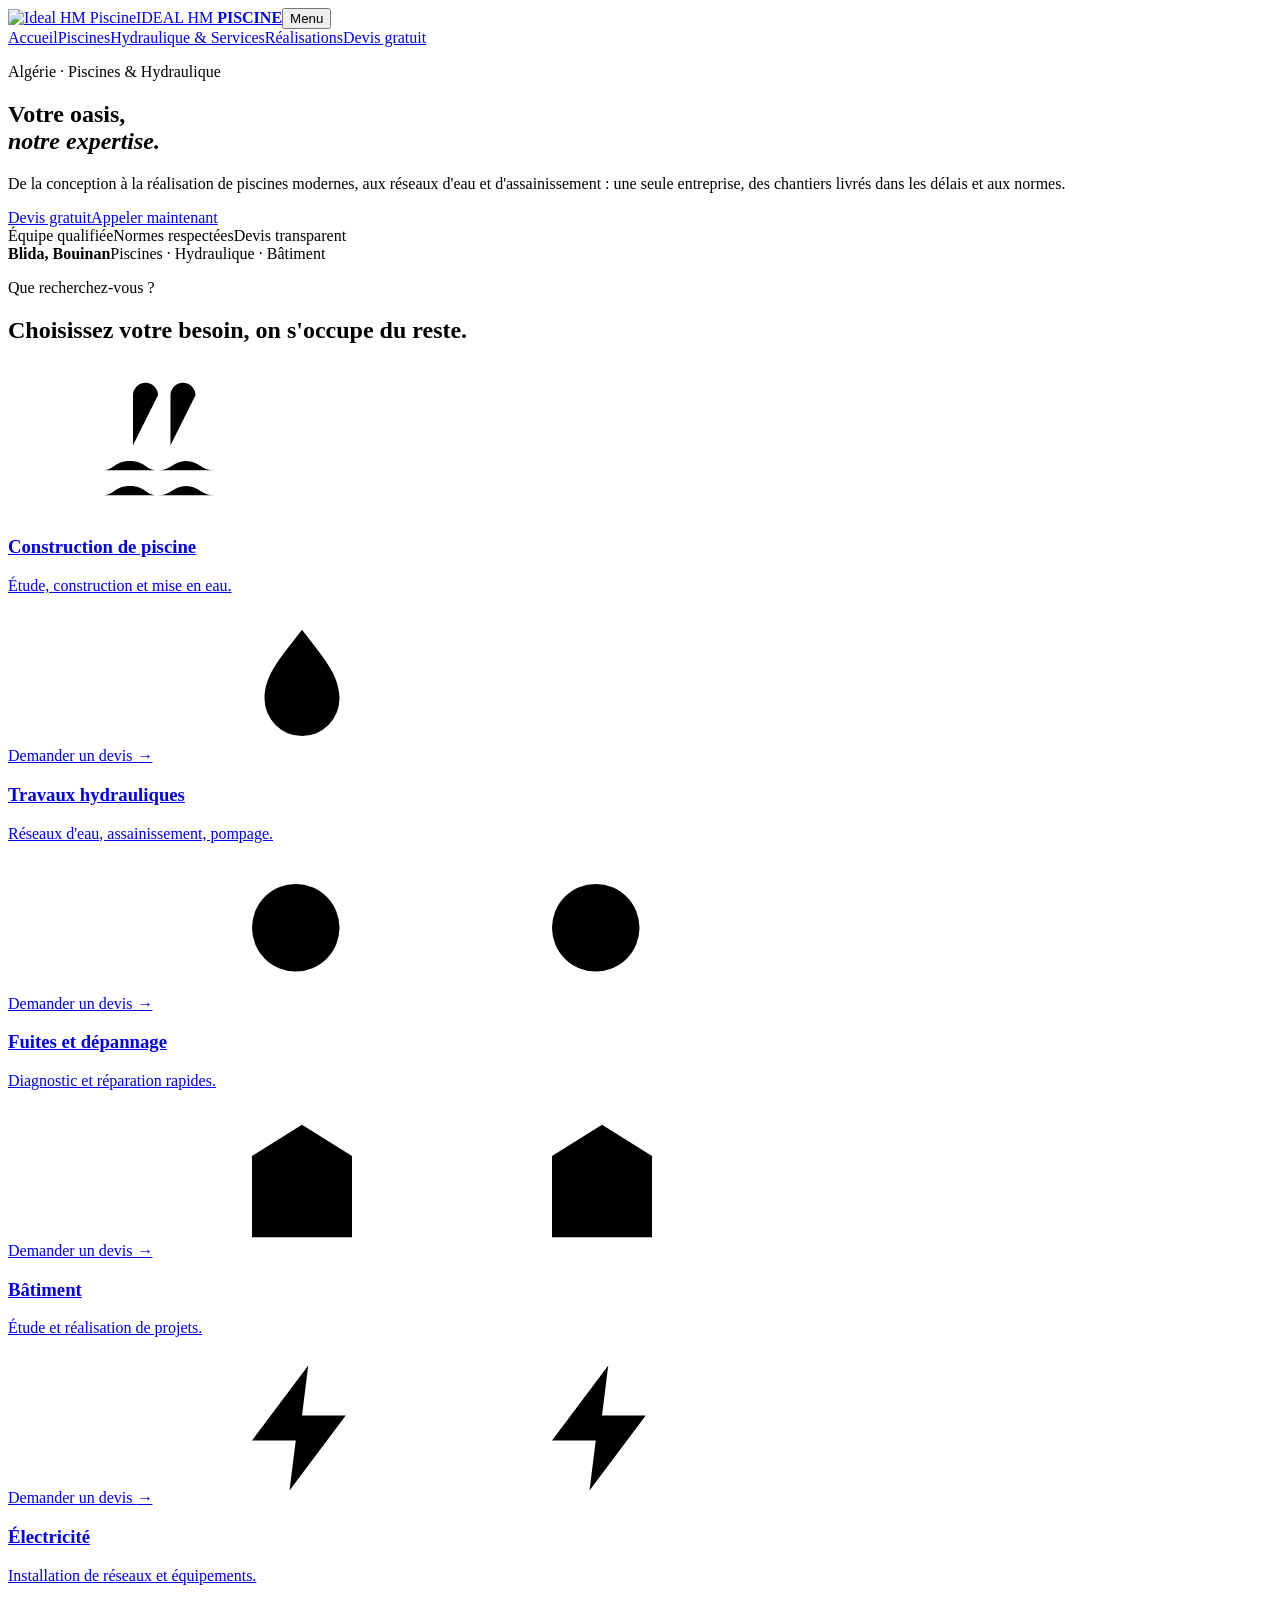
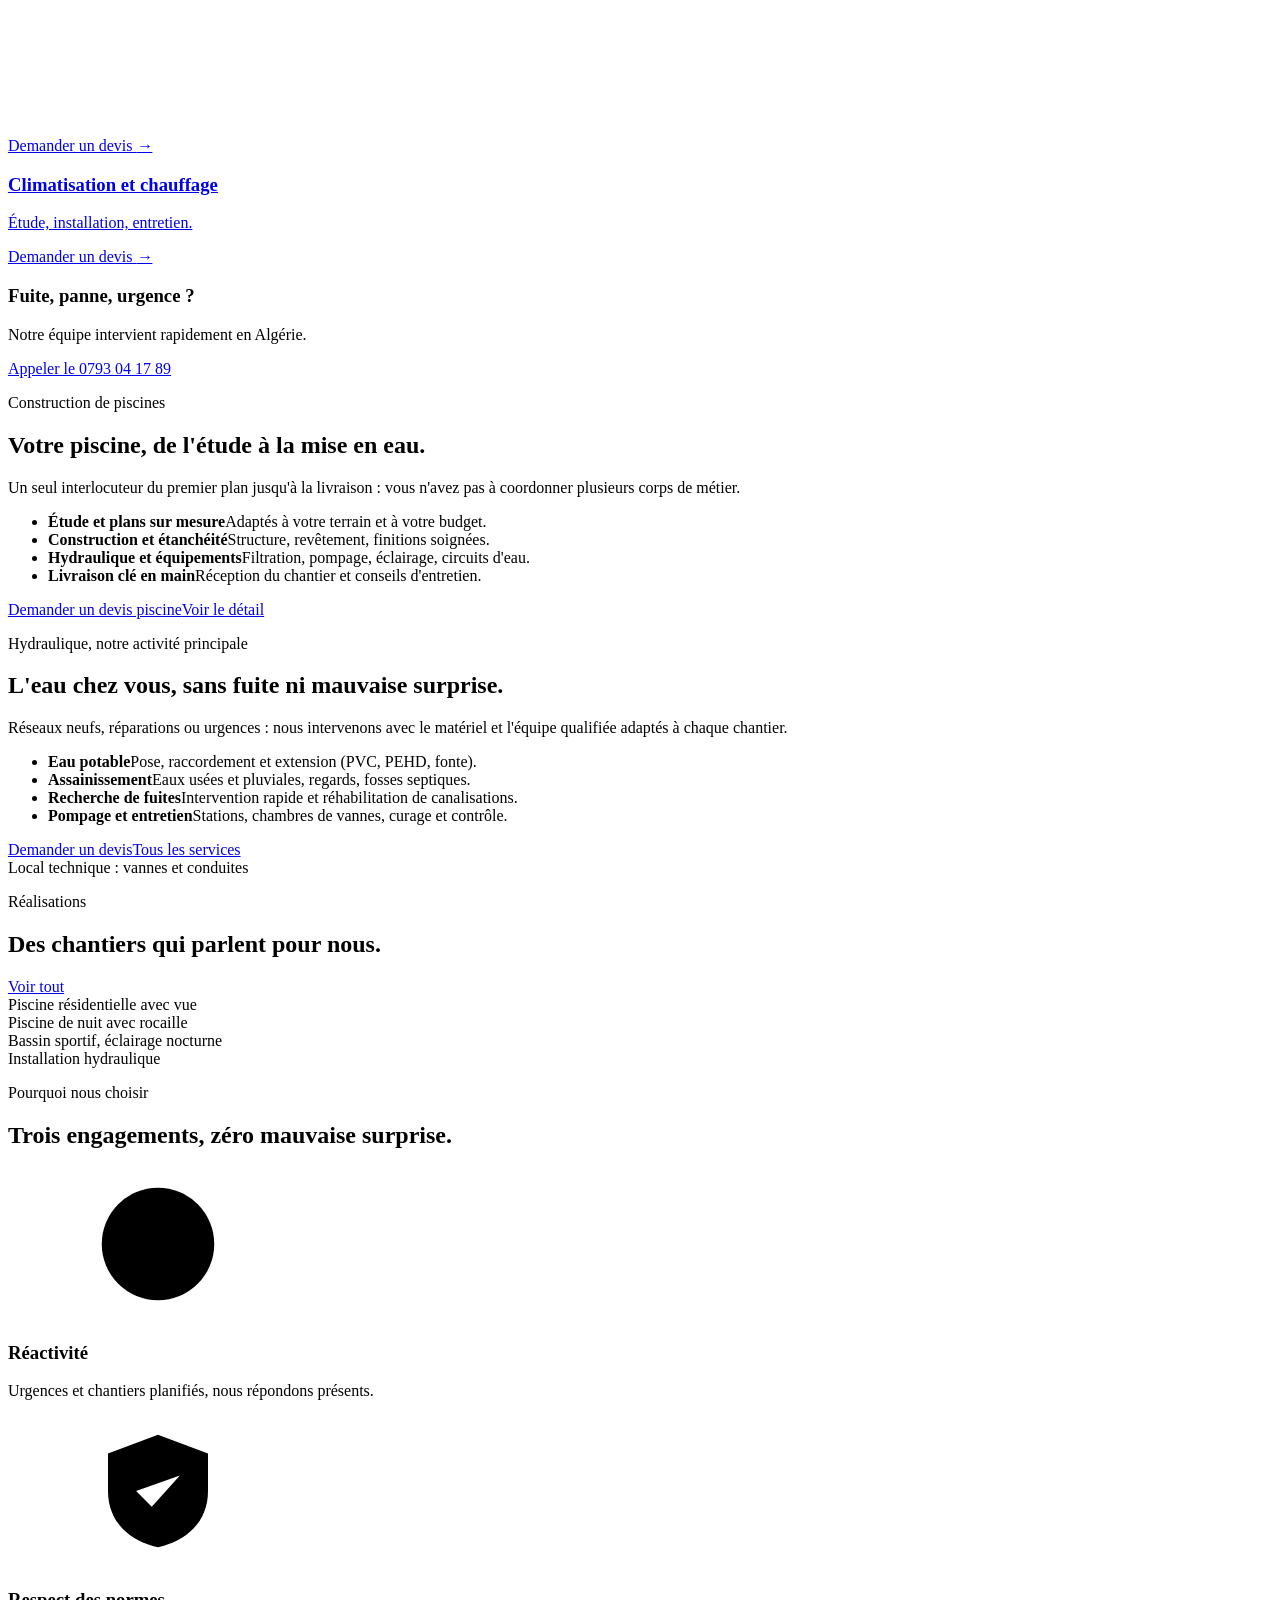
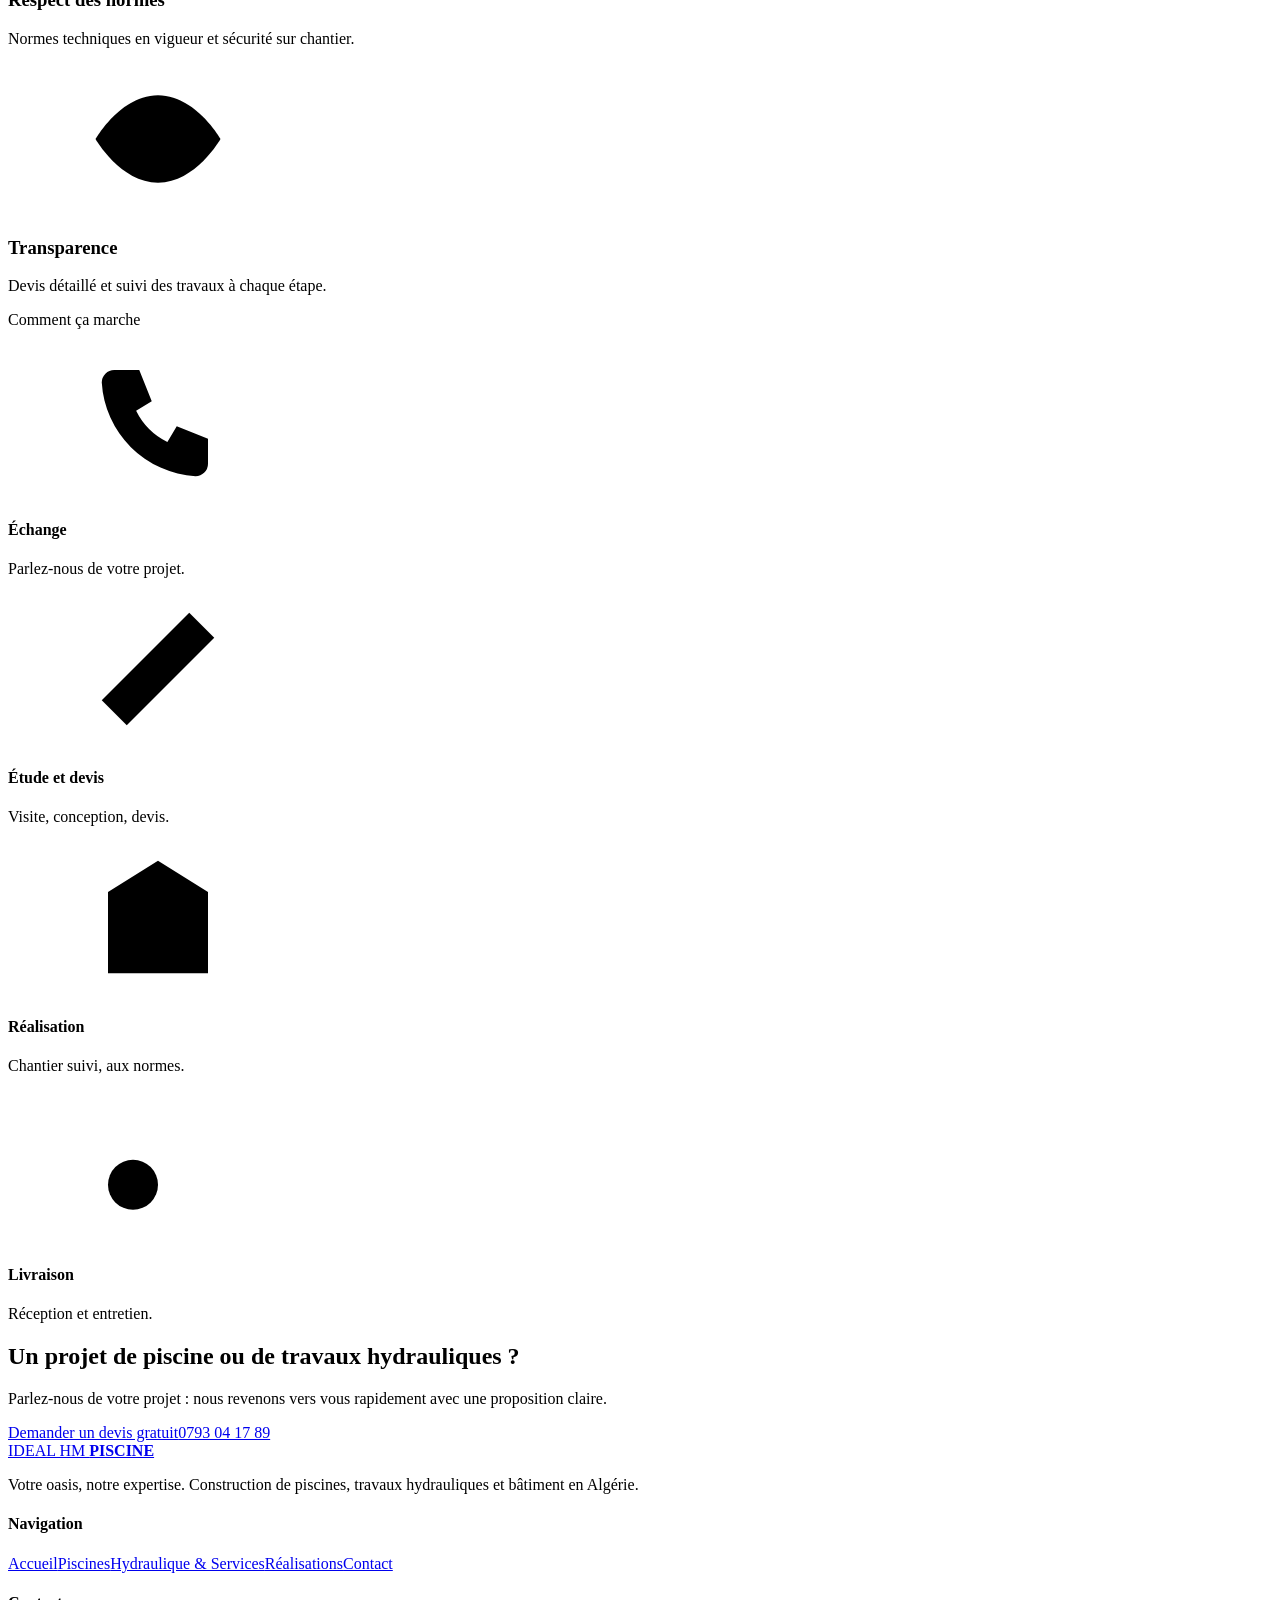
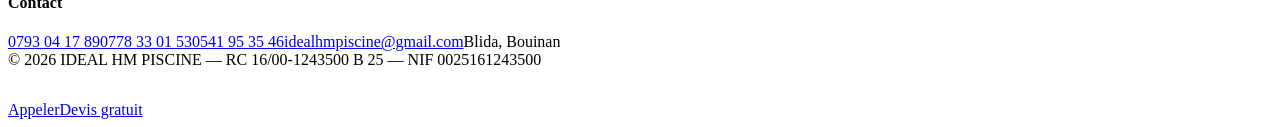
==== commit f08cf68c: "Add files via upload" ====
--- a/index.html
+++ b/index.html
@@ -1,11 +1,9 @@
 <!doctype html><html lang="fr"><head><meta charset="utf-8"><meta name="viewport" content="width=device-width,initial-scale=1">
-<title>Construction de piscines & travaux hydrauliques en Algérie | Ideal HM Piscine — Algérie</title><meta name="description" content="Ideal HM Piscine : construction de piscines, travaux hydrauliques, bâtiment, électricité et climatisation en Algérie. Devis gratuit.">
-<meta property="og:title" content="Construction de piscines & travaux hydrauliques en Algérie | Ideal HM Piscine"><meta property="og:description" content="Ideal HM Piscine : construction de piscines, travaux hydrauliques, bâtiment, électricité et climatisation en Algérie. Devis gratuit."><meta property="og:image" content="/assets/mark-white.png">
+<title>Construction de piscines & travaux hydrauliques en Algérie | Ideal HM Piscine</title><link rel="canonical" href="https://ideal-piscine.vercel.app/"><meta name="twitter:card" content="summary_large_image"><meta name="description" content="Ideal HM Piscine : construction de piscines, travaux hydrauliques, bâtiment, électricité et climatisation en Algérie. Devis gratuit.">
+<meta property="og:title" content="Construction de piscines & travaux hydrauliques en Algérie | Ideal HM Piscine"><meta property="og:description" content="Ideal HM Piscine : construction de piscines, travaux hydrauliques, bâtiment, électricité et climatisation en Algérie. Devis gratuit."><meta property="og:image" content="https://ideal-piscine.vercel.app/assets/og.jpg">
 <link rel="icon" href="/assets/mark-white.png"><link rel="preconnect" href="https://fonts.googleapis.com"><link rel="preconnect" href="https://fonts.gstatic.com" crossorigin>
-<link href="https://fonts.googleapis.com/css2?family=Sora:wght@500;600;700&family=Inter:wght@400;500;600&display=swap" rel="stylesheet"><link rel="stylesheet" href="/assets/style.css"></head><body>
+<script>document.documentElement.className="js"</script><link href="https://fonts.googleapis.com/css2?family=Sora:wght@500;600;700&family=Inter:wght@400;500;600&display=swap" rel="stylesheet"><link rel="stylesheet" href="/assets/style.css"></head><body><svg width="0" height="0" style="position:absolute" aria-hidden="true"><symbol id="i-pool" viewBox="0 0 24 24"><path d="M3 17c2 0 2-1.5 4.5-1.5S10 17 12 17s2.500-1.500 4.500-1.500S19 17 21 17M3 21c2 0 2-1.5 4.500-1.500S10 21 12 21s2.500-1.500 4.500-1.500S19 21 21 21M8 13V5a2 2 0 0 1 4 0M14 13V5a2 2 0 0 1 4 0M8 9h6"/></symbol><symbol id="i-drop" viewBox="0 0 24 24"><path d="M12 3c3 4 6 7 6 11a6 6 0 0 1-12 0c0-4 3-7 6-11z"/></symbol><symbol id="i-build" viewBox="0 0 24 24"><path d="M4 21V8l8-5 8 5v13M9 21v-6h6v6M3 21h18"/></symbol><symbol id="i-bolt" viewBox="0 0 24 24"><path d="M13 2L4 14h7l-1 8 9-12h-7z"/></symbol><symbol id="i-snow" viewBox="0 0 24 24"><path d="M12 2v20M4.500 7l15 10M19.500 7l-15 10"/></symbol><symbol id="i-wrench" viewBox="0 0 24 24"><path d="M14.500 6.500a4 4 0 0 0-5 5L3 18l3 3 6.500-6.500a4 4 0 0 0 5-5L14.500 12 12 9.500z"/></symbol><symbol id="i-search" viewBox="0 0 24 24"><circle cx="11" cy="11" r="7"/><path d="M20 20l-4-4"/></symbol><symbol id="i-pipe" viewBox="0 0 24 24"><path d="M3 7h9a4 4 0 0 1 4 4v10M10 21h12M3 4v6"/></symbol><symbol id="i-ruler" viewBox="0 0 24 24"><path d="M3 17L17 3l4 4L7 21zM7 13l2 2M10 10l2 2M13 7l2 2"/></symbol><symbol id="i-shield" viewBox="0 0 24 24"><path d="M12 3l8 3v6c0 5-3.500 8-8 9-4.500-1-8-4-8-9V6zM8.500 12l2.500 2.500 4.500-5"/></symbol><symbol id="i-clock" viewBox="0 0 24 24"><circle cx="12" cy="12" r="9"/><path d="M12 7v5l3 2"/></symbol><symbol id="i-eye" viewBox="0 0 24 24"><path d="M2 12s4-7 10-7 10 7 10 7-4 7-10 7S2 12 2 12z"/><circle cx="12" cy="12" r="3"/></symbol><symbol id="i-hotel" viewBox="0 0 24 24"><path d="M4 21V5a1 1 0 0 1 1-1h9a1 1 0 0 1 1 1v16M15 10h4a1 1 0 0 1 1 1v10M3 21h18M8 8h3M8 12h3M8 16h3"/></symbol><symbol id="i-light" viewBox="0 0 24 24"><path d="M9 18h6M10 21h4M12 3a6 6 0 0 0-4 10.500c.7.700 1 1.500 1 2.500h6c0-1 .3-1.800 1-2.500A6 6 0 0 0 12 3z"/></symbol><symbol id="i-phone" viewBox="0 0 24 24"><path d="M5 4h4l2 5-2.500 1.500a11 11 0 0 0 5 5L15 13l5 2v4a2 2 0 0 1-2 2A16 16 0 0 1 3 6a2 2 0 0 1 2-2z"/></symbol><symbol id="i-key" viewBox="0 0 24 24"><circle cx="8" cy="15" r="4"/><path d="M11 12l9-9M16 7l3 3M14 9l2 2"/></symbol></svg><header><div class="wrap nav"><a href="/" class="brand"><img src="/assets/mark-white.png" alt="Ideal HM Piscine"><span class="wm">IDEAL HM <b>PISCINE</b></span></a><button class="burger" aria-label="Menu" aria-expanded="false">Menu</button><nav class="links"><a href="/" class="on">Accueil</a><a href="/piscines">Piscines</a><a href="/services">Hydraulique & Services</a><a href="/realisations">Réalisations</a><a href="/contact" class="btn btn-y">Devis gratuit</a></nav></div></header><main>
 <script type="application/ld+json">{"@context":"https://schema.org","@type":"HomeAndConstructionBusiness","name":"IDEAL HM PISCINE","email":"idealhmpiscine@gmail.com","telephone":"+213793041789","address":{"@type":"PostalAddress","addressLocality":"Bouinan","addressRegion":"Blida","addressCountry":"DZ"}}</script>
-<section class="hero"><div class="wrap"><p class="eyebrow" style="color:var(--yellow)">Algérie · Piscines & Hydraulique</p>
-<h1>Votre oasis,<br><em>notre expertise.</em></h1><p>De la conception à la réalisation de piscines modernes, aux réseaux d'eau et d'assainissement : une seule entreprise, des chantiers livrés dans les délais et aux normes.</p>
-<div class="cta"><a class="btn btn-y" href="/contact">Devis gratuit</a><a class="btn btn-o" href="tel:+213793041789">Appeler maintenant</a></div>
-<div class="badges"><span>Équipe qualifiée</span><span>Normes respectées</span><span>Délais tenus</span><span>Devis transparent</span></div></div><svg class="wave" viewBox="0 0 1440 110" preserveAspectRatio="none"><path fill="#fff" d="M0 55c120 40 240 40 360 0s240-40 360 0 240 40 360 0 240-40 360 0V110H0z"/></svg></section><section class="tight"><div class="wrap"><p class="eyebrow">Que recherchez-vous ?</p><h2>Choisissez votre besoin, on s'occupe du reste.</h2><div class="tiles"><a class="tile rv big" href="/contact?s=Construction%20de%20piscine"><img src="/assets/work-1.jpg" alt="Construction de piscine" loading="lazy" onerror="this.remove()"><span class="ic"><svg><use href="#i-pool"/></svg></span><h3>Construction de piscine</h3><p>Étude, construction et mise en eau.</p><span class="more">Demander un devis <i>→</i></span></a><a class="tile rv " href="/contact?s=Travaux%20hydrauliques"><img src="/assets/work-4.jpg" alt="Travaux hydrauliques" loading="lazy" onerror="this.remove()"><span class="ic"><svg><use href="#i-drop"/></svg></span><h3>Travaux hydrauliques</h3><p>Réseaux d'eau, assainissement, pompage.</p><span class="more">Demander un devis <i>→</i></span></a><a class="tile rv " href="/contact?s=Fuites%20et%20d%C3%A9pannage"><svg class="bg"><use href="#i-search"/></svg><span class="ic"><svg><use href="#i-search"/></svg></span><h3>Fuites et dépannage</h3><p>Diagnostic et réparation rapides.</p><span class="more">Demander un devis <i>→</i></span></a><a class="tile rv " href="/contact?s=B%C3%A2timent"><svg class="bg"><use href="#i-build"/></svg><span class="ic"><svg><use href="#i-build"/></svg></span><h3>Bâtiment</h3><p>Étude et réalisation de projets.</p><span class="more">Demander un devis <i>→</i></span></a><a class="tile rv " href="/contact?s=%C3%89lectricit%C3%A9"><svg class="bg"><use href="#i-bolt"/></svg><span class="ic"><svg><use href="#i-bolt"/></svg></span><h3>Électricité</h3><p>Installation de réseaux et équipements.</p><span class="more">Demander un devis <i>→</i></span></a><a class="tile rv " href="/contact?s=Climatisation%20et%20chauffage"><svg class="bg"><use href="#i-snow"/></svg><span class="ic"><svg><use href="#i-snow"/></svg></span><h3>Climatisation et chauffage</h3><p>Étude, installation, entretien.</p><span class="more">Demander un devis <i>→</i></span></a></div><div class="urg rv"><div><h3>Fuite, panne, urgence ?</h3><p>Notre équipe intervient rapidement en Algérie.</p></div><a class="btn btn-b" href="tel:+213793041789">Appeler le 0793 04 17 89</a></div></div></section><section class="alt"><div class="wrap split"><div class="collage rv"><img class="c1" src="/assets/work-1.jpg" alt="Piscine réalisée" loading="lazy" onerror="this.remove()"><img class="c2" src="/assets/work-2.jpg" alt="Piscine de nuit" loading="lazy" onerror="this.remove()"></div><div class="rv"><p class="eyebrow">Construction de piscines</p><h2>Votre piscine, de l'étude à la mise en eau.</h2><p class="lead">Un seul interlocuteur du premier plan jusqu'à la livraison : vous n'avez pas à coordonner plusieurs corps de métier.</p><ul class="check"><li><b>Étude et plans sur mesure</b><span>Adaptés à votre terrain et à votre budget.</span></li><li><b>Construction et étanchéité</b><span>Structure, revêtement, finitions soignées.</span></li><li><b>Hydraulique et équipements</b><span>Filtration, pompage, éclairage, circuits d'eau.</span></li><li><b>Livraison clé en main</b><span>Réception du chantier et conseils d'entretien.</span></li></ul><div class="cta"><a class="btn btn-b" href="/contact?s=Construction%20de%20piscine">Demander un devis piscine</a><a class="btn btn-line" href="/piscines">Voir le détail</a></div></div></div></section><section><div class="wrap split rev"><div class="rv"><p class="eyebrow">Hydraulique, notre activité principale</p><h2>L'eau chez vous, sans fuite ni mauvaise surprise.</h2><p class="lead">Réseaux neufs, réparations ou urgences : nous intervenons avec le matériel et l'équipe qualifiée adaptés à chaque chantier.</p><ul class="check"><li><b>Eau potable</b><span>Pose, raccordement et extension (PVC, PEHD, fonte).</span></li><li><b>Assainissement</b><span>Eaux usées et pluviales, regards, fosses septiques.</span></li><li><b>Recherche de fuites</b><span>Intervention rapide et réhabilitation de canalisations.</span></li><li><b>Pompage et entretien</b><span>Stations, chambres de vannes, curage et contrôle.</span></li></ul><div class="cta"><a class="btn btn-b" href="/contact?s=Travaux%20hydrauliques">Demander un devis</a><a class="btn btn-line" href="/services">Tous les services</a></div></div><div class="ph tall rv"><img src="/assets/work-4.jpg" alt="Installation hydraulique" loading="lazy" onerror="this.remove()"><span>Local technique : vannes et conduites</span></div></div></section><section class="alt"><div class="wrap"><div class="head2"><div><p class="eyebrow">Réalisations</p><h2>Des chantiers qui parlent pour nous.</h2></div><a class="btn btn-line" href="/realisations">Voir tout</a></div><div class="rail"><div class="ph rv"><img src="/assets/work-1.jpg" alt="Piscine résidentielle avec vue" loading="lazy" onerror="this.remove()"><span>Piscine résidentielle avec vue</span></div><div class="ph rv"><img src="/assets/work-2.jpg" alt="Piscine de nuit avec rocaille" loading="lazy" onerror="this.remove()"><span>Piscine de nuit avec rocaille</span></div><div class="ph rv"><img src="/assets/work-3.jpg" alt="Bassin sportif, éclairage nocturne" loading="lazy" onerror="this.remove()"><span>Bassin sportif, éclairage nocturne</span></div><div class="ph rv"><img src="/assets/work-4.jpg" alt="Installation hydraulique" loading="lazy" onerror="this.remove()"><span>Installation hydraulique</span></div></div></div></section><section><div class="wrap"><p class="eyebrow">Pourquoi nous choisir</p><h2>Trois engagements, zéro mauvaise surprise.</h2><div class="trio"><div class="why"><span class="ic"><svg><use href="#i-clock"/></svg></span><div><h3>Réactivité</h3><p>Urgences et chantiers planifiés, nous répondons présents.</p></div></div><div class="why"><span class="ic"><svg><use href="#i-shield"/></svg></span><div><h3>Respect des normes</h3><p>Normes techniques en vigueur et sécurité sur chantier.</p></div></div><div class="why"><span class="ic"><svg><use href="#i-eye"/></svg></span><div><h3>Transparence</h3><p>Devis détaillé et suivi des travaux à chaque étape.</p></div></div></div><div class="flow rv"><p class="eyebrow">Comment ça marche</p><div class="fl"><div class="fs"><span class="fi"><svg><use href="#i-phone"/></svg></span><div><h4>Échange</h4><p>Parlez-nous de votre projet.</p></div></div><div class="fs"><span class="fi"><svg><use href="#i-ruler"/></svg></span><div><h4>Étude et devis</h4><p>Visite, conception, devis.</p></div></div><div class="fs"><span class="fi"><svg><use href="#i-build"/></svg></span><div><h4>Réalisation</h4><p>Chantier suivi, aux normes.</p></div></div><div class="fs"><span class="fi"><svg><use href="#i-key"/></svg></span><div><h4>Livraison</h4><p>Réception et entretien.</p></div></div></div></div></div></section><section><div class="wrap"><div class="band rv"><h2>Un projet de piscine ou de travaux hydrauliques ?</h2><p>Parlez-nous de votre projet : nous revenons vers vous rapidement avec une proposition claire.</p><div class="cta" style="justify-content:center"><a class="btn btn-y" href="/contact">Demander un devis gratuit</a><a class="btn btn-o" href="tel:+213793041789">0793 04 17 89</a></div></div></div></section>
-<script src="/assets/script.js"></script></body></html>
+<section class="hero"><div class="wrap hg"><div class="ht"><p class="eyebrow" style="color:var(--aqua)">Algérie · Piscines & Hydraulique</p><h1>Votre oasis,<br><em>notre expertise.</em></h1><p>De la conception à la réalisation de piscines modernes, aux réseaux d'eau et d'assainissement : une seule entreprise, des chantiers livrés dans les délais et aux normes.</p><div class="cta"><a class="btn btn-y" href="/contact">Devis gratuit</a><a class="btn btn-o" href="tel:+213793041789">Appeler maintenant</a></div><div class="badges"><span>Équipe qualifiée</span><span>Normes respectées</span><span>Devis transparent</span></div></div><div class="hp"><img src="/assets/work-1.jpg" alt="Piscine réalisée par Ideal HM Piscine" onerror="this.remove()"><div class="chip"><b>Blida, Bouinan</b><span>Piscines · Hydraulique · Bâtiment</span></div></div></div></section><section class="tight"><div class="wrap"><p class="eyebrow">Que recherchez-vous ?</p><h2>Choisissez votre besoin, on s'occupe du reste.</h2><div class="tiles"><a class="tile rv big" href="/contact?s=Construction%20de%20piscine"><img src="/assets/work-1.jpg" alt="Construction de piscine" loading="lazy" onerror="this.remove()"><span class="ic"><svg><use href="#i-pool"/></svg></span><h3>Construction de piscine</h3><p>Étude, construction et mise en eau.</p><span class="more">Demander un devis <i>→</i></span></a><a class="tile rv " href="/contact?s=Travaux%20hydrauliques"><img src="/assets/work-4.jpg" alt="Travaux hydrauliques" loading="lazy" onerror="this.remove()"><span class="ic"><svg><use href="#i-drop"/></svg></span><h3>Travaux hydrauliques</h3><p>Réseaux d'eau, assainissement, pompage.</p><span class="more">Demander un devis <i>→</i></span></a><a class="tile rv " href="/contact?s=Fuites%20et%20d%C3%A9pannage"><svg class="bg"><use href="#i-search"/></svg><span class="ic"><svg><use href="#i-search"/></svg></span><h3>Fuites et dépannage</h3><p>Diagnostic et réparation rapides.</p><span class="more">Demander un devis <i>→</i></span></a><a class="tile rv " href="/contact?s=B%C3%A2timent"><svg class="bg"><use href="#i-build"/></svg><span class="ic"><svg><use href="#i-build"/></svg></span><h3>Bâtiment</h3><p>Étude et réalisation de projets.</p><span class="more">Demander un devis <i>→</i></span></a><a class="tile rv " href="/contact?s=%C3%89lectricit%C3%A9"><svg class="bg"><use href="#i-bolt"/></svg><span class="ic"><svg><use href="#i-bolt"/></svg></span><h3>Électricité</h3><p>Installation de réseaux et équipements.</p><span class="more">Demander un devis <i>→</i></span></a><a class="tile rv " href="/contact?s=Climatisation%20et%20chauffage"><svg class="bg"><use href="#i-snow"/></svg><span class="ic"><svg><use href="#i-snow"/></svg></span><h3>Climatisation et chauffage</h3><p>Étude, installation, entretien.</p><span class="more">Demander un devis <i>→</i></span></a></div><div class="urg rv"><div><h3>Fuite, panne, urgence ?</h3><p>Notre équipe intervient rapidement en Algérie.</p></div><a class="btn btn-b" href="tel:+213793041789">Appeler le 0793 04 17 89</a></div></div></section><section class="alt"><div class="wrap split"><div class="collage rv"><img class="c1" src="/assets/work-1.jpg" alt="Piscine réalisée" loading="lazy" onerror="this.remove()"><img class="c2" src="/assets/work-2.jpg" alt="Piscine de nuit" loading="lazy" onerror="this.remove()"></div><div class="rv"><p class="eyebrow">Construction de piscines</p><h2>Votre piscine, de l'étude à la mise en eau.</h2><p class="lead">Un seul interlocuteur du premier plan jusqu'à la livraison : vous n'avez pas à coordonner plusieurs corps de métier.</p><ul class="check"><li><b>Étude et plans sur mesure</b><span>Adaptés à votre terrain et à votre budget.</span></li><li><b>Construction et étanchéité</b><span>Structure, revêtement, finitions soignées.</span></li><li><b>Hydraulique et équipements</b><span>Filtration, pompage, éclairage, circuits d'eau.</span></li><li><b>Livraison clé en main</b><span>Réception du chantier et conseils d'entretien.</span></li></ul><div class="cta"><a class="btn btn-b" href="/contact?s=Construction%20de%20piscine">Demander un devis piscine</a><a class="btn btn-line" href="/piscines">Voir le détail</a></div></div></div></section><section><div class="wrap split rev"><div class="rv"><p class="eyebrow">Hydraulique, notre activité principale</p><h2>L'eau chez vous, sans fuite ni mauvaise surprise.</h2><p class="lead">Réseaux neufs, réparations ou urgences : nous intervenons avec le matériel et l'équipe qualifiée adaptés à chaque chantier.</p><ul class="check"><li><b>Eau potable</b><span>Pose, raccordement et extension (PVC, PEHD, fonte).</span></li><li><b>Assainissement</b><span>Eaux usées et pluviales, regards, fosses septiques.</span></li><li><b>Recherche de fuites</b><span>Intervention rapide et réhabilitation de canalisations.</span></li><li><b>Pompage et entretien</b><span>Stations, chambres de vannes, curage et contrôle.</span></li></ul><div class="cta"><a class="btn btn-b" href="/contact?s=Travaux%20hydrauliques">Demander un devis</a><a class="btn btn-line" href="/services">Tous les services</a></div></div><div class="ph tall rv"><img src="/assets/work-4.jpg" alt="Installation hydraulique" loading="lazy" onerror="this.remove()"><span>Local technique : vannes et conduites</span></div></div></section><section class="alt"><div class="wrap"><div class="head2"><div><p class="eyebrow">Réalisations</p><h2>Des chantiers qui parlent pour nous.</h2></div><a class="btn btn-line" href="/realisations">Voir tout</a></div><div class="rail"><div class="ph rv"><img src="/assets/work-1.jpg" alt="Piscine résidentielle avec vue" loading="lazy" onerror="this.remove()"><span>Piscine résidentielle avec vue</span></div><div class="ph rv"><img src="/assets/work-2.jpg" alt="Piscine de nuit avec rocaille" loading="lazy" onerror="this.remove()"><span>Piscine de nuit avec rocaille</span></div><div class="ph rv"><img src="/assets/work-3.jpg" alt="Bassin sportif, éclairage nocturne" loading="lazy" onerror="this.remove()"><span>Bassin sportif, éclairage nocturne</span></div><div class="ph rv"><img src="/assets/work-4.jpg" alt="Installation hydraulique" loading="lazy" onerror="this.remove()"><span>Installation hydraulique</span></div></div></div></section><section><div class="wrap"><p class="eyebrow">Pourquoi nous choisir</p><h2>Trois engagements, zéro mauvaise surprise.</h2><div class="trio"><div class="why"><span class="ic"><svg><use href="#i-clock"/></svg></span><div><h3>Réactivité</h3><p>Urgences et chantiers planifiés, nous répondons présents.</p></div></div><div class="why"><span class="ic"><svg><use href="#i-shield"/></svg></span><div><h3>Respect des normes</h3><p>Normes techniques en vigueur et sécurité sur chantier.</p></div></div><div class="why"><span class="ic"><svg><use href="#i-eye"/></svg></span><div><h3>Transparence</h3><p>Devis détaillé et suivi des travaux à chaque étape.</p></div></div></div><div class="flow rv"><p class="eyebrow">Comment ça marche</p><div class="fl"><div class="fs"><span class="fi"><svg><use href="#i-phone"/></svg></span><div><h4>Échange</h4><p>Parlez-nous de votre projet.</p></div></div><div class="fs"><span class="fi"><svg><use href="#i-ruler"/></svg></span><div><h4>Étude et devis</h4><p>Visite, conception, devis.</p></div></div><div class="fs"><span class="fi"><svg><use href="#i-build"/></svg></span><div><h4>Réalisation</h4><p>Chantier suivi, aux normes.</p></div></div><div class="fs"><span class="fi"><svg><use href="#i-key"/></svg></span><div><h4>Livraison</h4><p>Réception et entretien.</p></div></div></div></div></div></section><section><div class="wrap"><div class="band rv"><h2>Un projet de piscine ou de travaux hydrauliques ?</h2><p>Parlez-nous de votre projet : nous revenons vers vous rapidement avec une proposition claire.</p><div class="cta" style="justify-content:center"><a class="btn btn-y" href="/contact">Demander un devis gratuit</a><a class="btn btn-o" href="tel:+213793041789">0793 04 17 89</a></div></div></div></section>
+
+</main><footer><div class="wrap"><div class="grid"><div><a href="/" class="brand" style="margin-bottom:16px"><img src="/assets/mark-white.png" alt=""><span class="wm">IDEAL HM <b>PISCINE</b></span></a><p>Votre oasis, notre expertise. Construction de piscines, travaux hydrauliques et bâtiment en Algérie.</p></div><div><h4>Navigation</h4><a href="/">Accueil</a><a href="/piscines">Piscines</a><a href="/services">Hydraulique & Services</a><a href="/realisations">Réalisations</a><a href="/contact">Contact</a></div><div><h4>Contact</h4><a href="tel:+213793041789">0793 04 17 89</a><a href="tel:+213778330153">0778 33 01 53</a><a href="tel:+213541953546">0541 95 35 46</a><a href="mailto:idealhmpiscine@gmail.com">idealhmpiscine@gmail.com</a><span>Blida, Bouinan</span></div></div><div class="copy">© 2026 IDEAL HM PISCINE — RC 16/00-1243500 B 25 — NIF 0025161243500</div></div></footer><a class="wa" href="https://wa.me/213793041789?text=Bonjour, je souhaite un devis." target="_blank" rel="noopener" aria-label="WhatsApp"><svg width="28" height="28" viewBox="0 0 24 24" fill="#fff"><path d="M12 2a10 10 0 0 0-8.6 15L2 22l5.2-1.4A10 10 0 1 0 12 2zm5.2 14.2c-.2.6-1.3 1.2-1.8 1.2-.5.1-1 .2-3.3-.7-2.8-1.2-4.6-4-4.7-4.2-.1-.2-1.1-1.500-1.100-2.800s.7-2 1-2.300c.2-.3.6-.3.8-.3h.6c.2 0 .5-.1.7.5l.9 2.200c.1.200.1.400 0 .600l-.4.600-.4.500c-.2.200-.3.400-.1.700.2.300.8 1.300 1.700 2.100 1.100 1 2.100 1.300 2.400 1.500.3.100.5.100.7-.1l1-1.200c.2-.3.4-.2.7-.1l2 1c.3.1.5.2.5.4.1.100.1.700-.1 1.300z"/></svg></a><div class="mbar"><a href="tel:+213793041789">Appeler</a><a class="p" href="/contact">Devis gratuit</a></div><script src="/assets/script.js"></script></body></html>
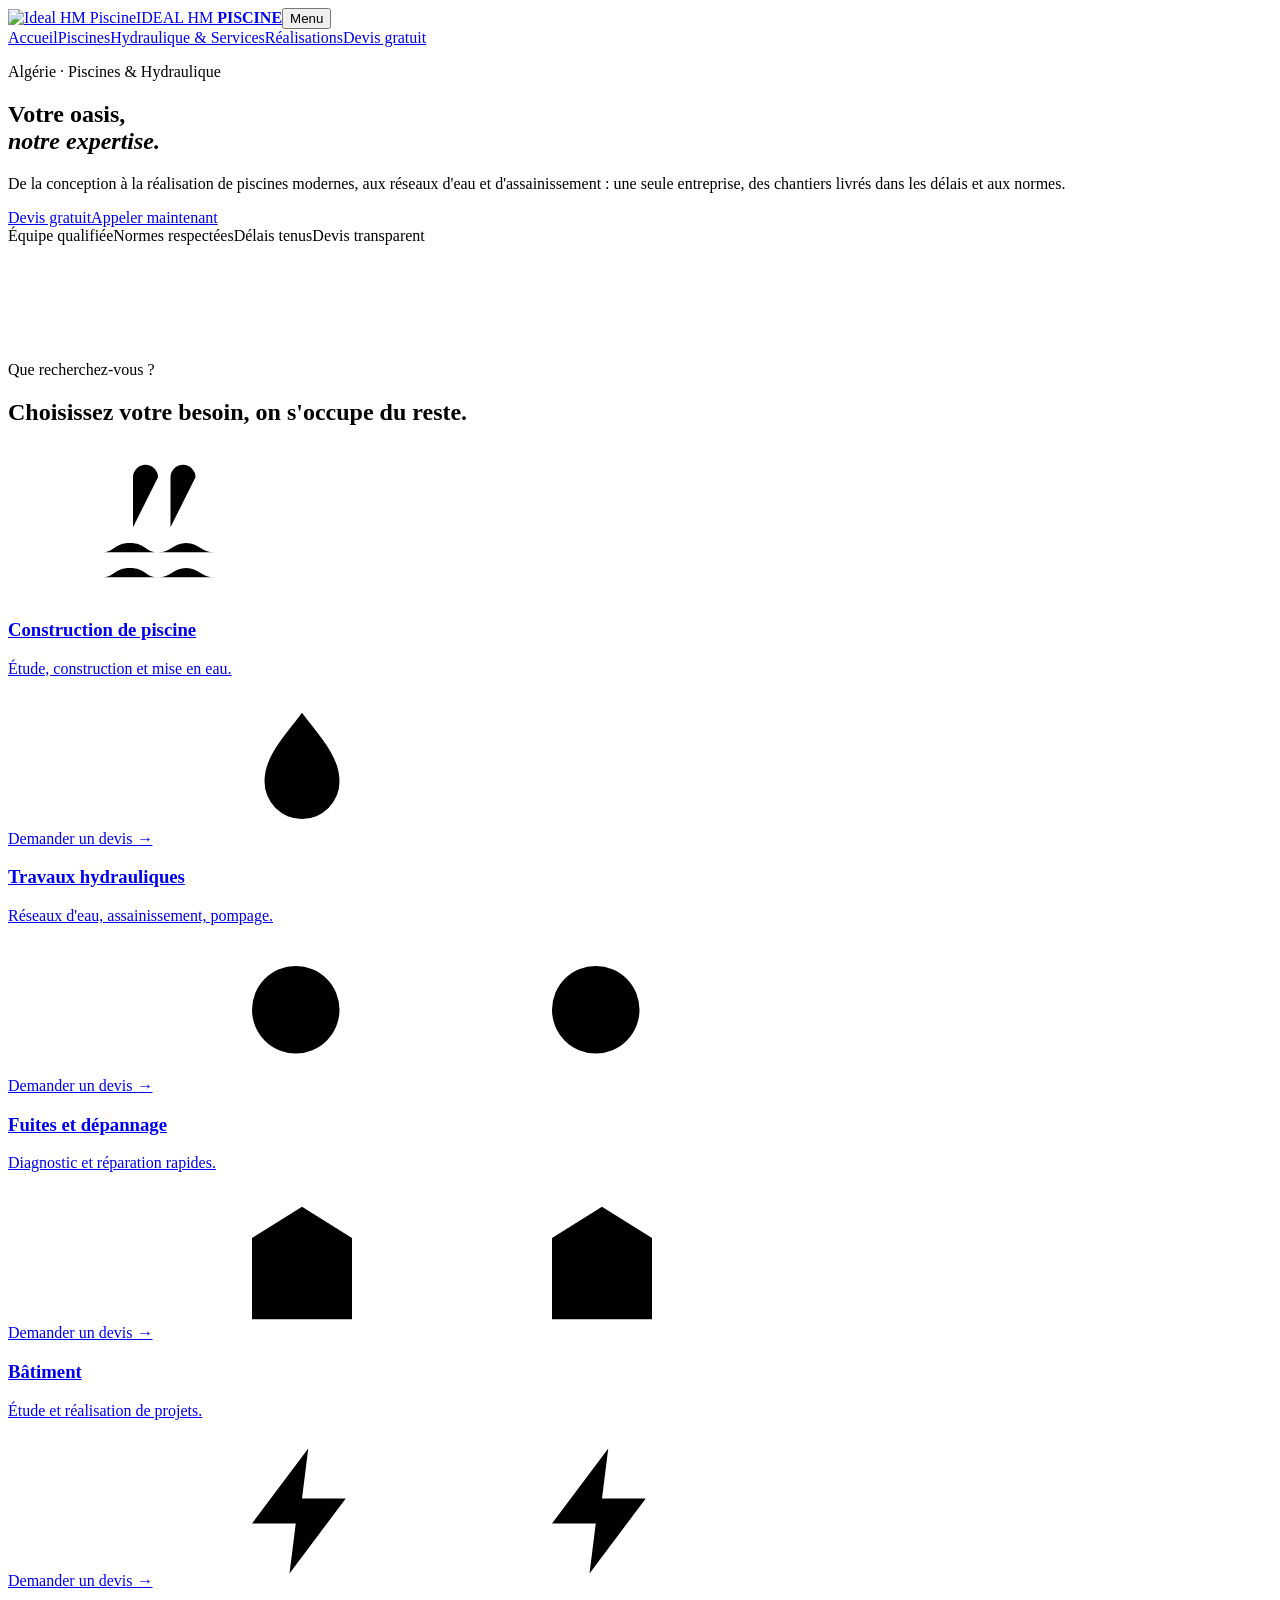
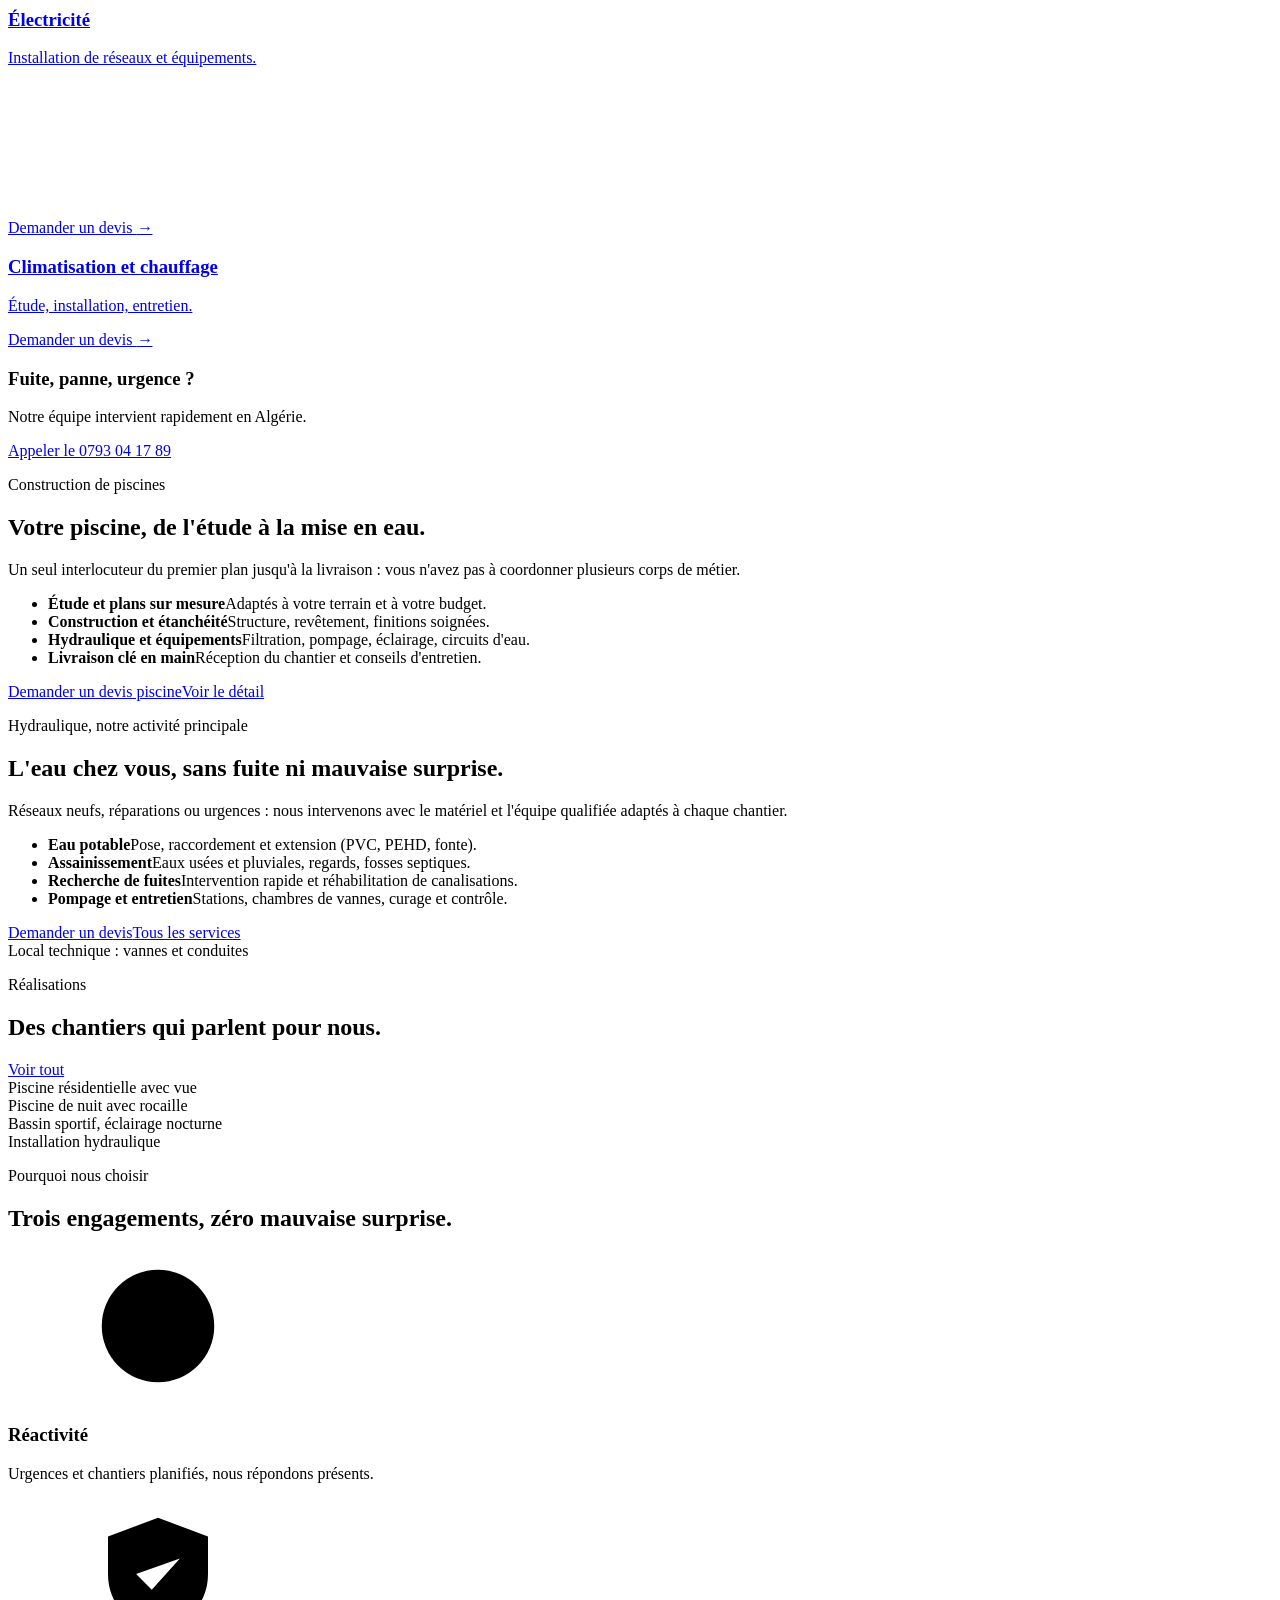
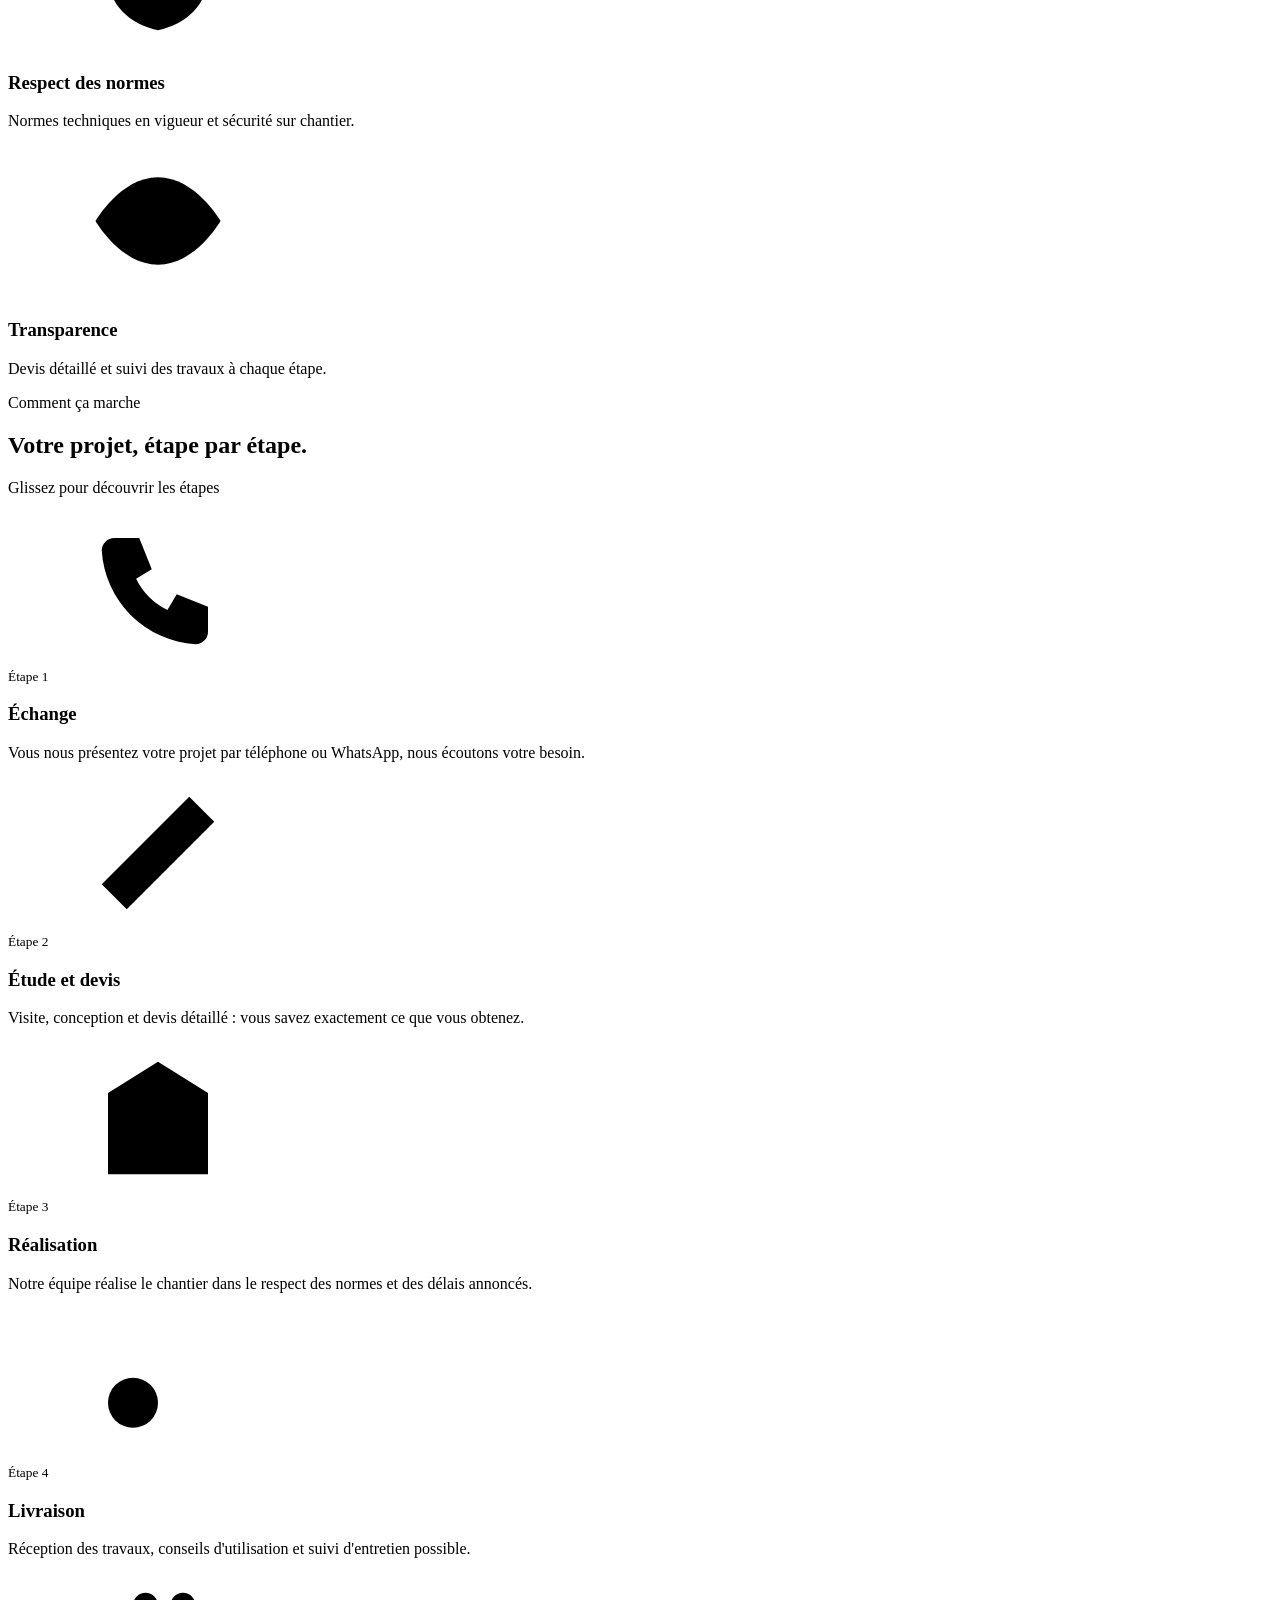
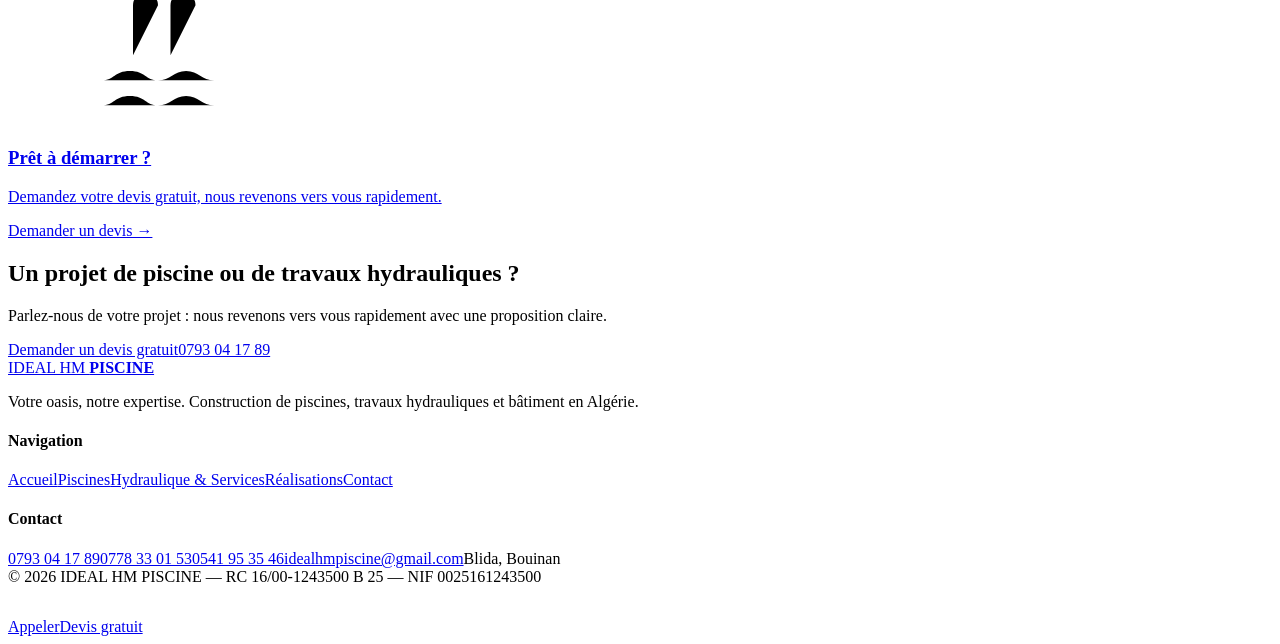
==== commit 2d2087ec: "Add files via upload" ====
--- a/index.html
+++ b/index.html
@@ -4,6 +4,6 @@
 <link rel="icon" href="/assets/mark-white.png"><link rel="preconnect" href="https://fonts.googleapis.com"><link rel="preconnect" href="https://fonts.gstatic.com" crossorigin>
 <script>document.documentElement.className="js"</script><link href="https://fonts.googleapis.com/css2?family=Sora:wght@500;600;700&family=Inter:wght@400;500;600&display=swap" rel="stylesheet"><link rel="stylesheet" href="/assets/style.css"></head><body><svg width="0" height="0" style="position:absolute" aria-hidden="true"><symbol id="i-pool" viewBox="0 0 24 24"><path d="M3 17c2 0 2-1.5 4.5-1.5S10 17 12 17s2.500-1.500 4.500-1.500S19 17 21 17M3 21c2 0 2-1.5 4.500-1.500S10 21 12 21s2.500-1.500 4.500-1.500S19 21 21 21M8 13V5a2 2 0 0 1 4 0M14 13V5a2 2 0 0 1 4 0M8 9h6"/></symbol><symbol id="i-drop" viewBox="0 0 24 24"><path d="M12 3c3 4 6 7 6 11a6 6 0 0 1-12 0c0-4 3-7 6-11z"/></symbol><symbol id="i-build" viewBox="0 0 24 24"><path d="M4 21V8l8-5 8 5v13M9 21v-6h6v6M3 21h18"/></symbol><symbol id="i-bolt" viewBox="0 0 24 24"><path d="M13 2L4 14h7l-1 8 9-12h-7z"/></symbol><symbol id="i-snow" viewBox="0 0 24 24"><path d="M12 2v20M4.500 7l15 10M19.500 7l-15 10"/></symbol><symbol id="i-wrench" viewBox="0 0 24 24"><path d="M14.500 6.500a4 4 0 0 0-5 5L3 18l3 3 6.500-6.500a4 4 0 0 0 5-5L14.500 12 12 9.500z"/></symbol><symbol id="i-search" viewBox="0 0 24 24"><circle cx="11" cy="11" r="7"/><path d="M20 20l-4-4"/></symbol><symbol id="i-pipe" viewBox="0 0 24 24"><path d="M3 7h9a4 4 0 0 1 4 4v10M10 21h12M3 4v6"/></symbol><symbol id="i-ruler" viewBox="0 0 24 24"><path d="M3 17L17 3l4 4L7 21zM7 13l2 2M10 10l2 2M13 7l2 2"/></symbol><symbol id="i-shield" viewBox="0 0 24 24"><path d="M12 3l8 3v6c0 5-3.500 8-8 9-4.500-1-8-4-8-9V6zM8.500 12l2.500 2.500 4.500-5"/></symbol><symbol id="i-clock" viewBox="0 0 24 24"><circle cx="12" cy="12" r="9"/><path d="M12 7v5l3 2"/></symbol><symbol id="i-eye" viewBox="0 0 24 24"><path d="M2 12s4-7 10-7 10 7 10 7-4 7-10 7S2 12 2 12z"/><circle cx="12" cy="12" r="3"/></symbol><symbol id="i-hotel" viewBox="0 0 24 24"><path d="M4 21V5a1 1 0 0 1 1-1h9a1 1 0 0 1 1 1v16M15 10h4a1 1 0 0 1 1 1v10M3 21h18M8 8h3M8 12h3M8 16h3"/></symbol><symbol id="i-light" viewBox="0 0 24 24"><path d="M9 18h6M10 21h4M12 3a6 6 0 0 0-4 10.500c.7.700 1 1.500 1 2.500h6c0-1 .3-1.800 1-2.500A6 6 0 0 0 12 3z"/></symbol><symbol id="i-phone" viewBox="0 0 24 24"><path d="M5 4h4l2 5-2.500 1.500a11 11 0 0 0 5 5L15 13l5 2v4a2 2 0 0 1-2 2A16 16 0 0 1 3 6a2 2 0 0 1 2-2z"/></symbol><symbol id="i-key" viewBox="0 0 24 24"><circle cx="8" cy="15" r="4"/><path d="M11 12l9-9M16 7l3 3M14 9l2 2"/></symbol></svg><header><div class="wrap nav"><a href="/" class="brand"><img src="/assets/mark-white.png" alt="Ideal HM Piscine"><span class="wm">IDEAL HM <b>PISCINE</b></span></a><button class="burger" aria-label="Menu" aria-expanded="false">Menu</button><nav class="links"><a href="/" class="on">Accueil</a><a href="/piscines">Piscines</a><a href="/services">Hydraulique & Services</a><a href="/realisations">Réalisations</a><a href="/contact" class="btn btn-y">Devis gratuit</a></nav></div></header><main>
 <script type="application/ld+json">{"@context":"https://schema.org","@type":"HomeAndConstructionBusiness","name":"IDEAL HM PISCINE","email":"idealhmpiscine@gmail.com","telephone":"+213793041789","address":{"@type":"PostalAddress","addressLocality":"Bouinan","addressRegion":"Blida","addressCountry":"DZ"}}</script>
-<section class="hero"><div class="wrap hg"><div class="ht"><p class="eyebrow" style="color:var(--aqua)">Algérie · Piscines & Hydraulique</p><h1>Votre oasis,<br><em>notre expertise.</em></h1><p>De la conception à la réalisation de piscines modernes, aux réseaux d'eau et d'assainissement : une seule entreprise, des chantiers livrés dans les délais et aux normes.</p><div class="cta"><a class="btn btn-y" href="/contact">Devis gratuit</a><a class="btn btn-o" href="tel:+213793041789">Appeler maintenant</a></div><div class="badges"><span>Équipe qualifiée</span><span>Normes respectées</span><span>Devis transparent</span></div></div><div class="hp"><img src="/assets/work-1.jpg" alt="Piscine réalisée par Ideal HM Piscine" onerror="this.remove()"><div class="chip"><b>Blida, Bouinan</b><span>Piscines · Hydraulique · Bâtiment</span></div></div></div></section><section class="tight"><div class="wrap"><p class="eyebrow">Que recherchez-vous ?</p><h2>Choisissez votre besoin, on s'occupe du reste.</h2><div class="tiles"><a class="tile rv big" href="/contact?s=Construction%20de%20piscine"><img src="/assets/work-1.jpg" alt="Construction de piscine" loading="lazy" onerror="this.remove()"><span class="ic"><svg><use href="#i-pool"/></svg></span><h3>Construction de piscine</h3><p>Étude, construction et mise en eau.</p><span class="more">Demander un devis <i>→</i></span></a><a class="tile rv " href="/contact?s=Travaux%20hydrauliques"><img src="/assets/work-4.jpg" alt="Travaux hydrauliques" loading="lazy" onerror="this.remove()"><span class="ic"><svg><use href="#i-drop"/></svg></span><h3>Travaux hydrauliques</h3><p>Réseaux d'eau, assainissement, pompage.</p><span class="more">Demander un devis <i>→</i></span></a><a class="tile rv " href="/contact?s=Fuites%20et%20d%C3%A9pannage"><svg class="bg"><use href="#i-search"/></svg><span class="ic"><svg><use href="#i-search"/></svg></span><h3>Fuites et dépannage</h3><p>Diagnostic et réparation rapides.</p><span class="more">Demander un devis <i>→</i></span></a><a class="tile rv " href="/contact?s=B%C3%A2timent"><svg class="bg"><use href="#i-build"/></svg><span class="ic"><svg><use href="#i-build"/></svg></span><h3>Bâtiment</h3><p>Étude et réalisation de projets.</p><span class="more">Demander un devis <i>→</i></span></a><a class="tile rv " href="/contact?s=%C3%89lectricit%C3%A9"><svg class="bg"><use href="#i-bolt"/></svg><span class="ic"><svg><use href="#i-bolt"/></svg></span><h3>Électricité</h3><p>Installation de réseaux et équipements.</p><span class="more">Demander un devis <i>→</i></span></a><a class="tile rv " href="/contact?s=Climatisation%20et%20chauffage"><svg class="bg"><use href="#i-snow"/></svg><span class="ic"><svg><use href="#i-snow"/></svg></span><h3>Climatisation et chauffage</h3><p>Étude, installation, entretien.</p><span class="more">Demander un devis <i>→</i></span></a></div><div class="urg rv"><div><h3>Fuite, panne, urgence ?</h3><p>Notre équipe intervient rapidement en Algérie.</p></div><a class="btn btn-b" href="tel:+213793041789">Appeler le 0793 04 17 89</a></div></div></section><section class="alt"><div class="wrap split"><div class="collage rv"><img class="c1" src="/assets/work-1.jpg" alt="Piscine réalisée" loading="lazy" onerror="this.remove()"><img class="c2" src="/assets/work-2.jpg" alt="Piscine de nuit" loading="lazy" onerror="this.remove()"></div><div class="rv"><p class="eyebrow">Construction de piscines</p><h2>Votre piscine, de l'étude à la mise en eau.</h2><p class="lead">Un seul interlocuteur du premier plan jusqu'à la livraison : vous n'avez pas à coordonner plusieurs corps de métier.</p><ul class="check"><li><b>Étude et plans sur mesure</b><span>Adaptés à votre terrain et à votre budget.</span></li><li><b>Construction et étanchéité</b><span>Structure, revêtement, finitions soignées.</span></li><li><b>Hydraulique et équipements</b><span>Filtration, pompage, éclairage, circuits d'eau.</span></li><li><b>Livraison clé en main</b><span>Réception du chantier et conseils d'entretien.</span></li></ul><div class="cta"><a class="btn btn-b" href="/contact?s=Construction%20de%20piscine">Demander un devis piscine</a><a class="btn btn-line" href="/piscines">Voir le détail</a></div></div></div></section><section><div class="wrap split rev"><div class="rv"><p class="eyebrow">Hydraulique, notre activité principale</p><h2>L'eau chez vous, sans fuite ni mauvaise surprise.</h2><p class="lead">Réseaux neufs, réparations ou urgences : nous intervenons avec le matériel et l'équipe qualifiée adaptés à chaque chantier.</p><ul class="check"><li><b>Eau potable</b><span>Pose, raccordement et extension (PVC, PEHD, fonte).</span></li><li><b>Assainissement</b><span>Eaux usées et pluviales, regards, fosses septiques.</span></li><li><b>Recherche de fuites</b><span>Intervention rapide et réhabilitation de canalisations.</span></li><li><b>Pompage et entretien</b><span>Stations, chambres de vannes, curage et contrôle.</span></li></ul><div class="cta"><a class="btn btn-b" href="/contact?s=Travaux%20hydrauliques">Demander un devis</a><a class="btn btn-line" href="/services">Tous les services</a></div></div><div class="ph tall rv"><img src="/assets/work-4.jpg" alt="Installation hydraulique" loading="lazy" onerror="this.remove()"><span>Local technique : vannes et conduites</span></div></div></section><section class="alt"><div class="wrap"><div class="head2"><div><p class="eyebrow">Réalisations</p><h2>Des chantiers qui parlent pour nous.</h2></div><a class="btn btn-line" href="/realisations">Voir tout</a></div><div class="rail"><div class="ph rv"><img src="/assets/work-1.jpg" alt="Piscine résidentielle avec vue" loading="lazy" onerror="this.remove()"><span>Piscine résidentielle avec vue</span></div><div class="ph rv"><img src="/assets/work-2.jpg" alt="Piscine de nuit avec rocaille" loading="lazy" onerror="this.remove()"><span>Piscine de nuit avec rocaille</span></div><div class="ph rv"><img src="/assets/work-3.jpg" alt="Bassin sportif, éclairage nocturne" loading="lazy" onerror="this.remove()"><span>Bassin sportif, éclairage nocturne</span></div><div class="ph rv"><img src="/assets/work-4.jpg" alt="Installation hydraulique" loading="lazy" onerror="this.remove()"><span>Installation hydraulique</span></div></div></div></section><section><div class="wrap"><p class="eyebrow">Pourquoi nous choisir</p><h2>Trois engagements, zéro mauvaise surprise.</h2><div class="trio"><div class="why"><span class="ic"><svg><use href="#i-clock"/></svg></span><div><h3>Réactivité</h3><p>Urgences et chantiers planifiés, nous répondons présents.</p></div></div><div class="why"><span class="ic"><svg><use href="#i-shield"/></svg></span><div><h3>Respect des normes</h3><p>Normes techniques en vigueur et sécurité sur chantier.</p></div></div><div class="why"><span class="ic"><svg><use href="#i-eye"/></svg></span><div><h3>Transparence</h3><p>Devis détaillé et suivi des travaux à chaque étape.</p></div></div></div><div class="flow rv"><p class="eyebrow">Comment ça marche</p><div class="fl"><div class="fs"><span class="fi"><svg><use href="#i-phone"/></svg></span><div><h4>Échange</h4><p>Parlez-nous de votre projet.</p></div></div><div class="fs"><span class="fi"><svg><use href="#i-ruler"/></svg></span><div><h4>Étude et devis</h4><p>Visite, conception, devis.</p></div></div><div class="fs"><span class="fi"><svg><use href="#i-build"/></svg></span><div><h4>Réalisation</h4><p>Chantier suivi, aux normes.</p></div></div><div class="fs"><span class="fi"><svg><use href="#i-key"/></svg></span><div><h4>Livraison</h4><p>Réception et entretien.</p></div></div></div></div></div></section><section><div class="wrap"><div class="band rv"><h2>Un projet de piscine ou de travaux hydrauliques ?</h2><p>Parlez-nous de votre projet : nous revenons vers vous rapidement avec une proposition claire.</p><div class="cta" style="justify-content:center"><a class="btn btn-y" href="/contact">Demander un devis gratuit</a><a class="btn btn-o" href="tel:+213793041789">0793 04 17 89</a></div></div></div></section>
+<section class="hero"><div class="wrap"><p class="eyebrow" style="color:var(--yellow)">Algérie · Piscines & Hydraulique</p><h1>Votre oasis,<br><em>notre expertise.</em></h1><p>De la conception à la réalisation de piscines modernes, aux réseaux d'eau et d'assainissement : une seule entreprise, des chantiers livrés dans les délais et aux normes.</p><div class="cta"><a class="btn btn-y" href="/contact">Devis gratuit</a><a class="btn btn-o" href="tel:+213793041789">Appeler maintenant</a></div><div class="badges"><span>Équipe qualifiée</span><span>Normes respectées</span><span>Délais tenus</span><span>Devis transparent</span></div></div><svg class="wave" viewBox="0 0 1440 110" preserveAspectRatio="none"><path fill="#fff" d="M0 55c120 40 240 40 360 0s240-40 360 0 240 40 360 0 240-40 360 0V110H0z"/></svg></section><section class="tight"><div class="wrap"><p class="eyebrow">Que recherchez-vous ?</p><h2>Choisissez votre besoin, on s'occupe du reste.</h2><div class="tiles"><a class="tile rv big" href="/contact?s=Construction%20de%20piscine"><img src="/assets/work-1.jpg" alt="Construction de piscine" loading="lazy" onerror="this.remove()"><span class="ic"><svg><use href="#i-pool"/></svg></span><h3>Construction de piscine</h3><p>Étude, construction et mise en eau.</p><span class="more">Demander un devis <i>→</i></span></a><a class="tile rv " href="/contact?s=Travaux%20hydrauliques"><img src="/assets/work-4.jpg" alt="Travaux hydrauliques" loading="lazy" onerror="this.remove()"><span class="ic"><svg><use href="#i-drop"/></svg></span><h3>Travaux hydrauliques</h3><p>Réseaux d'eau, assainissement, pompage.</p><span class="more">Demander un devis <i>→</i></span></a><a class="tile rv " href="/contact?s=Fuites%20et%20d%C3%A9pannage"><svg class="bg"><use href="#i-search"/></svg><span class="ic"><svg><use href="#i-search"/></svg></span><h3>Fuites et dépannage</h3><p>Diagnostic et réparation rapides.</p><span class="more">Demander un devis <i>→</i></span></a><a class="tile rv " href="/contact?s=B%C3%A2timent"><svg class="bg"><use href="#i-build"/></svg><span class="ic"><svg><use href="#i-build"/></svg></span><h3>Bâtiment</h3><p>Étude et réalisation de projets.</p><span class="more">Demander un devis <i>→</i></span></a><a class="tile rv " href="/contact?s=%C3%89lectricit%C3%A9"><svg class="bg"><use href="#i-bolt"/></svg><span class="ic"><svg><use href="#i-bolt"/></svg></span><h3>Électricité</h3><p>Installation de réseaux et équipements.</p><span class="more">Demander un devis <i>→</i></span></a><a class="tile rv " href="/contact?s=Climatisation%20et%20chauffage"><svg class="bg"><use href="#i-snow"/></svg><span class="ic"><svg><use href="#i-snow"/></svg></span><h3>Climatisation et chauffage</h3><p>Étude, installation, entretien.</p><span class="more">Demander un devis <i>→</i></span></a></div><div class="urg rv"><div><h3>Fuite, panne, urgence ?</h3><p>Notre équipe intervient rapidement en Algérie.</p></div><a class="btn btn-b" href="tel:+213793041789">Appeler le 0793 04 17 89</a></div></div></section><section class="alt"><div class="wrap split"><div class="collage rv"><img class="c1" src="/assets/work-1.jpg" alt="Piscine réalisée" loading="lazy" onerror="this.remove()"><img class="c2" src="/assets/work-2.jpg" alt="Piscine de nuit" loading="lazy" onerror="this.remove()"></div><div class="rv"><p class="eyebrow">Construction de piscines</p><h2>Votre piscine, de l'étude à la mise en eau.</h2><p class="lead">Un seul interlocuteur du premier plan jusqu'à la livraison : vous n'avez pas à coordonner plusieurs corps de métier.</p><ul class="check"><li><b>Étude et plans sur mesure</b><span>Adaptés à votre terrain et à votre budget.</span></li><li><b>Construction et étanchéité</b><span>Structure, revêtement, finitions soignées.</span></li><li><b>Hydraulique et équipements</b><span>Filtration, pompage, éclairage, circuits d'eau.</span></li><li><b>Livraison clé en main</b><span>Réception du chantier et conseils d'entretien.</span></li></ul><div class="cta"><a class="btn btn-b" href="/contact?s=Construction%20de%20piscine">Demander un devis piscine</a><a class="btn btn-line" href="/piscines">Voir le détail</a></div></div></div></section><section><div class="wrap split rev"><div class="rv"><p class="eyebrow">Hydraulique, notre activité principale</p><h2>L'eau chez vous, sans fuite ni mauvaise surprise.</h2><p class="lead">Réseaux neufs, réparations ou urgences : nous intervenons avec le matériel et l'équipe qualifiée adaptés à chaque chantier.</p><ul class="check"><li><b>Eau potable</b><span>Pose, raccordement et extension (PVC, PEHD, fonte).</span></li><li><b>Assainissement</b><span>Eaux usées et pluviales, regards, fosses septiques.</span></li><li><b>Recherche de fuites</b><span>Intervention rapide et réhabilitation de canalisations.</span></li><li><b>Pompage et entretien</b><span>Stations, chambres de vannes, curage et contrôle.</span></li></ul><div class="cta"><a class="btn btn-b" href="/contact?s=Travaux%20hydrauliques">Demander un devis</a><a class="btn btn-line" href="/services">Tous les services</a></div></div><div class="ph tall rv"><img src="/assets/work-4.jpg" alt="Installation hydraulique" loading="lazy" onerror="this.remove()"><span>Local technique : vannes et conduites</span></div></div></section><section class="alt"><div class="wrap"><div class="head2"><div><p class="eyebrow">Réalisations</p><h2>Des chantiers qui parlent pour nous.</h2></div><a class="btn btn-line" href="/realisations">Voir tout</a></div><div class="rail"><div class="ph rv"><img src="/assets/work-1.jpg" alt="Piscine résidentielle avec vue" loading="lazy" onerror="this.remove()"><span>Piscine résidentielle avec vue</span></div><div class="ph rv"><img src="/assets/work-2.jpg" alt="Piscine de nuit avec rocaille" loading="lazy" onerror="this.remove()"><span>Piscine de nuit avec rocaille</span></div><div class="ph rv"><img src="/assets/work-3.jpg" alt="Bassin sportif, éclairage nocturne" loading="lazy" onerror="this.remove()"><span>Bassin sportif, éclairage nocturne</span></div><div class="ph rv"><img src="/assets/work-4.jpg" alt="Installation hydraulique" loading="lazy" onerror="this.remove()"><span>Installation hydraulique</span></div></div></div></section><section><div class="wrap"><p class="eyebrow">Pourquoi nous choisir</p><h2>Trois engagements, zéro mauvaise surprise.</h2><div class="trio"><div class="why"><span class="ic"><svg><use href="#i-clock"/></svg></span><div><h3>Réactivité</h3><p>Urgences et chantiers planifiés, nous répondons présents.</p></div></div><div class="why"><span class="ic"><svg><use href="#i-shield"/></svg></span><div><h3>Respect des normes</h3><p>Normes techniques en vigueur et sécurité sur chantier.</p></div></div><div class="why"><span class="ic"><svg><use href="#i-eye"/></svg></span><div><h3>Transparence</h3><p>Devis détaillé et suivi des travaux à chaque étape.</p></div></div></div><div class="flow rv"><p class="eyebrow">Comment ça marche</p><h2>Votre projet, étape par étape.</h2><p class="hint">Glissez pour découvrir les étapes</p><div class="sw"><div class="sc" data-n="01"><span class="si"><svg><use href="#i-phone"/></svg></span><div><small>Étape 1</small><h3>Échange</h3><p>Vous nous présentez votre projet par téléphone ou WhatsApp, nous écoutons votre besoin.</p></div></div><div class="sc" data-n="02"><span class="si"><svg><use href="#i-ruler"/></svg></span><div><small>Étape 2</small><h3>Étude et devis</h3><p>Visite, conception et devis détaillé : vous savez exactement ce que vous obtenez.</p></div></div><div class="sc" data-n="03"><span class="si"><svg><use href="#i-build"/></svg></span><div><small>Étape 3</small><h3>Réalisation</h3><p>Notre équipe réalise le chantier dans le respect des normes et des délais annoncés.</p></div></div><div class="sc" data-n="04"><span class="si"><svg><use href="#i-key"/></svg></span><div><small>Étape 4</small><h3>Livraison</h3><p>Réception des travaux, conseils d'utilisation et suivi d'entretien possible.</p></div></div><a class="sc cta" href="/contact"><span class="si"><svg><use href="#i-pool"/></svg></span><div><h3>Prêt à démarrer ?</h3><p>Demandez votre devis gratuit, nous revenons vers vous rapidement.</p></div><span class="btn btn-b">Demander un devis →</span></a></div><div class="prog"><i></i><i></i><i></i><i></i><i></i></div></div></div></section><section><div class="wrap"><div class="band rv"><h2>Un projet de piscine ou de travaux hydrauliques ?</h2><p>Parlez-nous de votre projet : nous revenons vers vous rapidement avec une proposition claire.</p><div class="cta" style="justify-content:center"><a class="btn btn-y" href="/contact">Demander un devis gratuit</a><a class="btn btn-o" href="tel:+213793041789">0793 04 17 89</a></div></div></div></section>
 
 </main><footer><div class="wrap"><div class="grid"><div><a href="/" class="brand" style="margin-bottom:16px"><img src="/assets/mark-white.png" alt=""><span class="wm">IDEAL HM <b>PISCINE</b></span></a><p>Votre oasis, notre expertise. Construction de piscines, travaux hydrauliques et bâtiment en Algérie.</p></div><div><h4>Navigation</h4><a href="/">Accueil</a><a href="/piscines">Piscines</a><a href="/services">Hydraulique & Services</a><a href="/realisations">Réalisations</a><a href="/contact">Contact</a></div><div><h4>Contact</h4><a href="tel:+213793041789">0793 04 17 89</a><a href="tel:+213778330153">0778 33 01 53</a><a href="tel:+213541953546">0541 95 35 46</a><a href="mailto:idealhmpiscine@gmail.com">idealhmpiscine@gmail.com</a><span>Blida, Bouinan</span></div></div><div class="copy">© 2026 IDEAL HM PISCINE — RC 16/00-1243500 B 25 — NIF 0025161243500</div></div></footer><a class="wa" href="https://wa.me/213793041789?text=Bonjour, je souhaite un devis." target="_blank" rel="noopener" aria-label="WhatsApp"><svg width="28" height="28" viewBox="0 0 24 24" fill="#fff"><path d="M12 2a10 10 0 0 0-8.6 15L2 22l5.2-1.4A10 10 0 1 0 12 2zm5.2 14.2c-.2.6-1.3 1.2-1.8 1.2-.5.1-1 .2-3.3-.7-2.8-1.2-4.6-4-4.7-4.2-.1-.2-1.1-1.500-1.100-2.800s.7-2 1-2.300c.2-.3.6-.3.8-.3h.6c.2 0 .5-.1.7.5l.9 2.200c.1.200.1.400 0 .600l-.4.600-.4.500c-.2.200-.3.400-.1.700.2.300.8 1.300 1.700 2.100 1.100 1 2.100 1.300 2.400 1.500.3.100.5.100.7-.1l1-1.200c.2-.3.4-.2.7-.1l2 1c.3.1.5.2.5.4.1.100.1.700-.1 1.300z"/></svg></a><div class="mbar"><a href="tel:+213793041789">Appeler</a><a class="p" href="/contact">Devis gratuit</a></div><script src="/assets/script.js"></script></body></html>
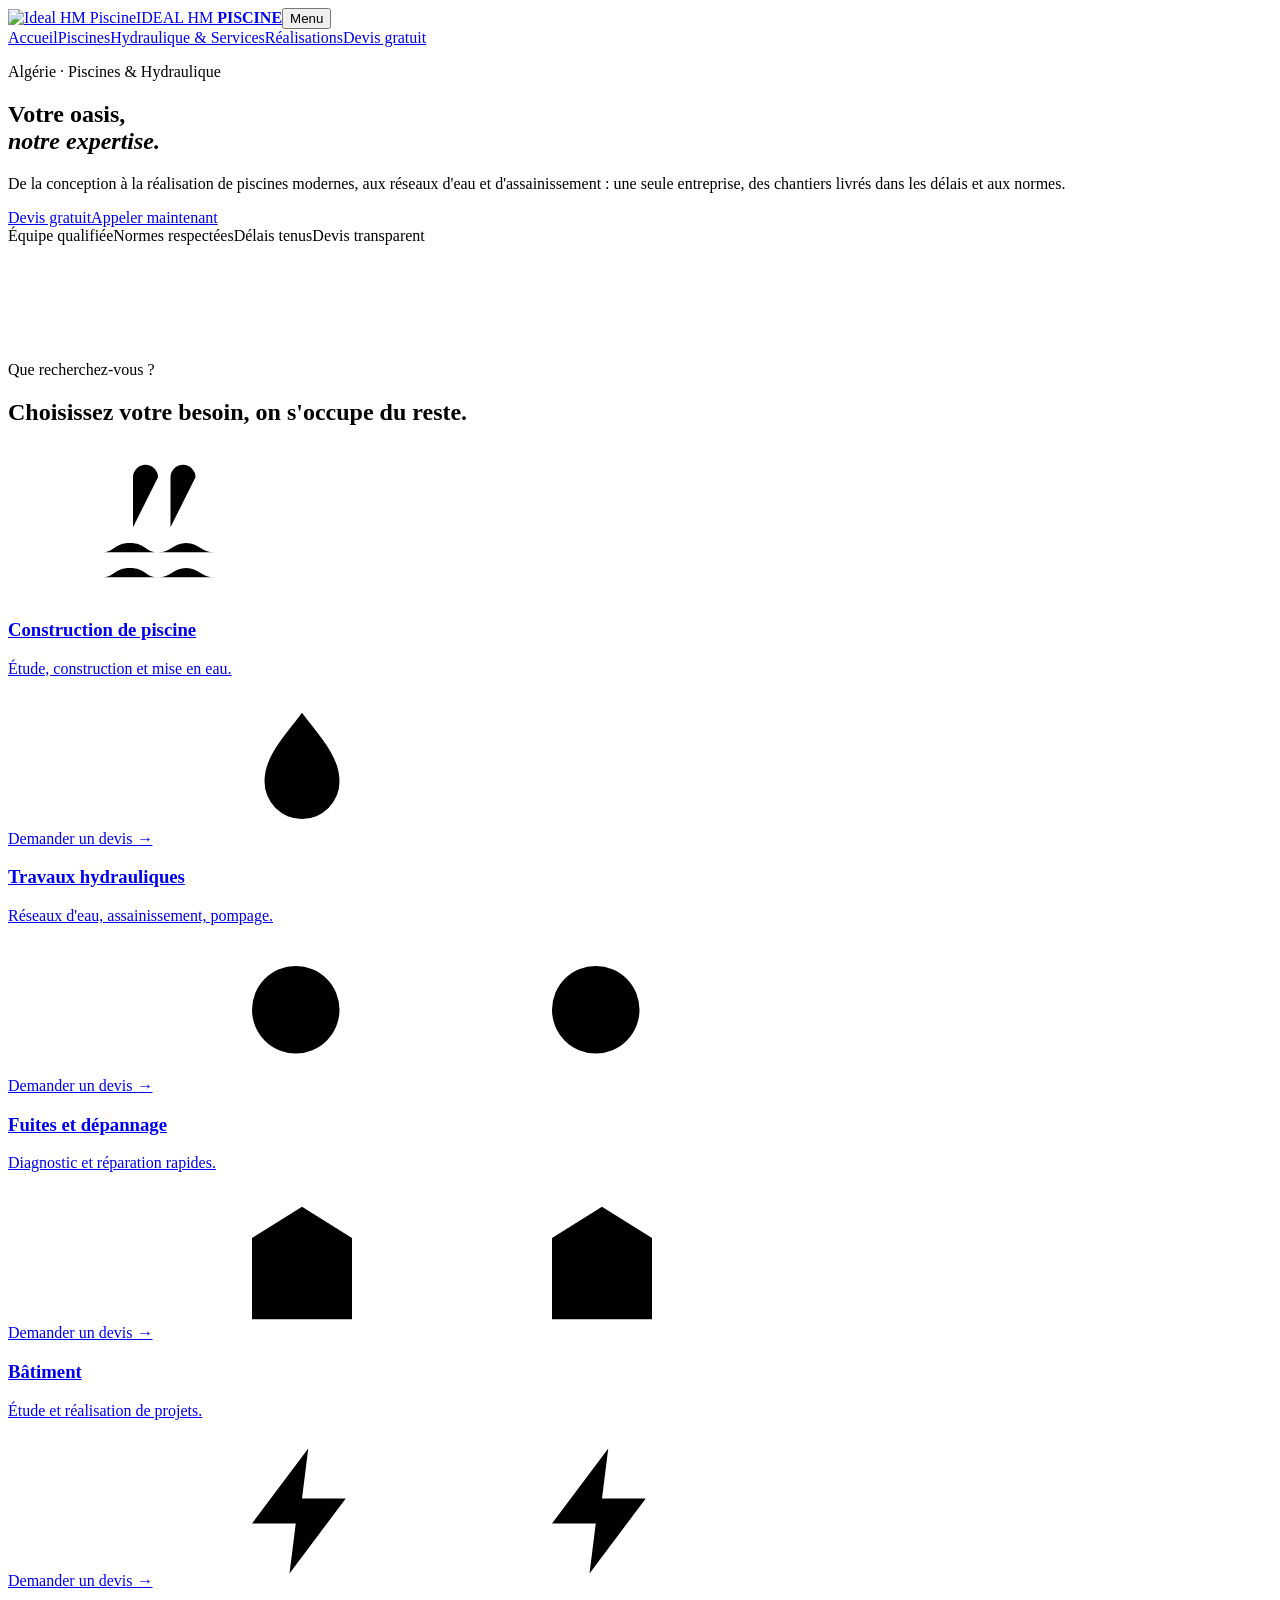
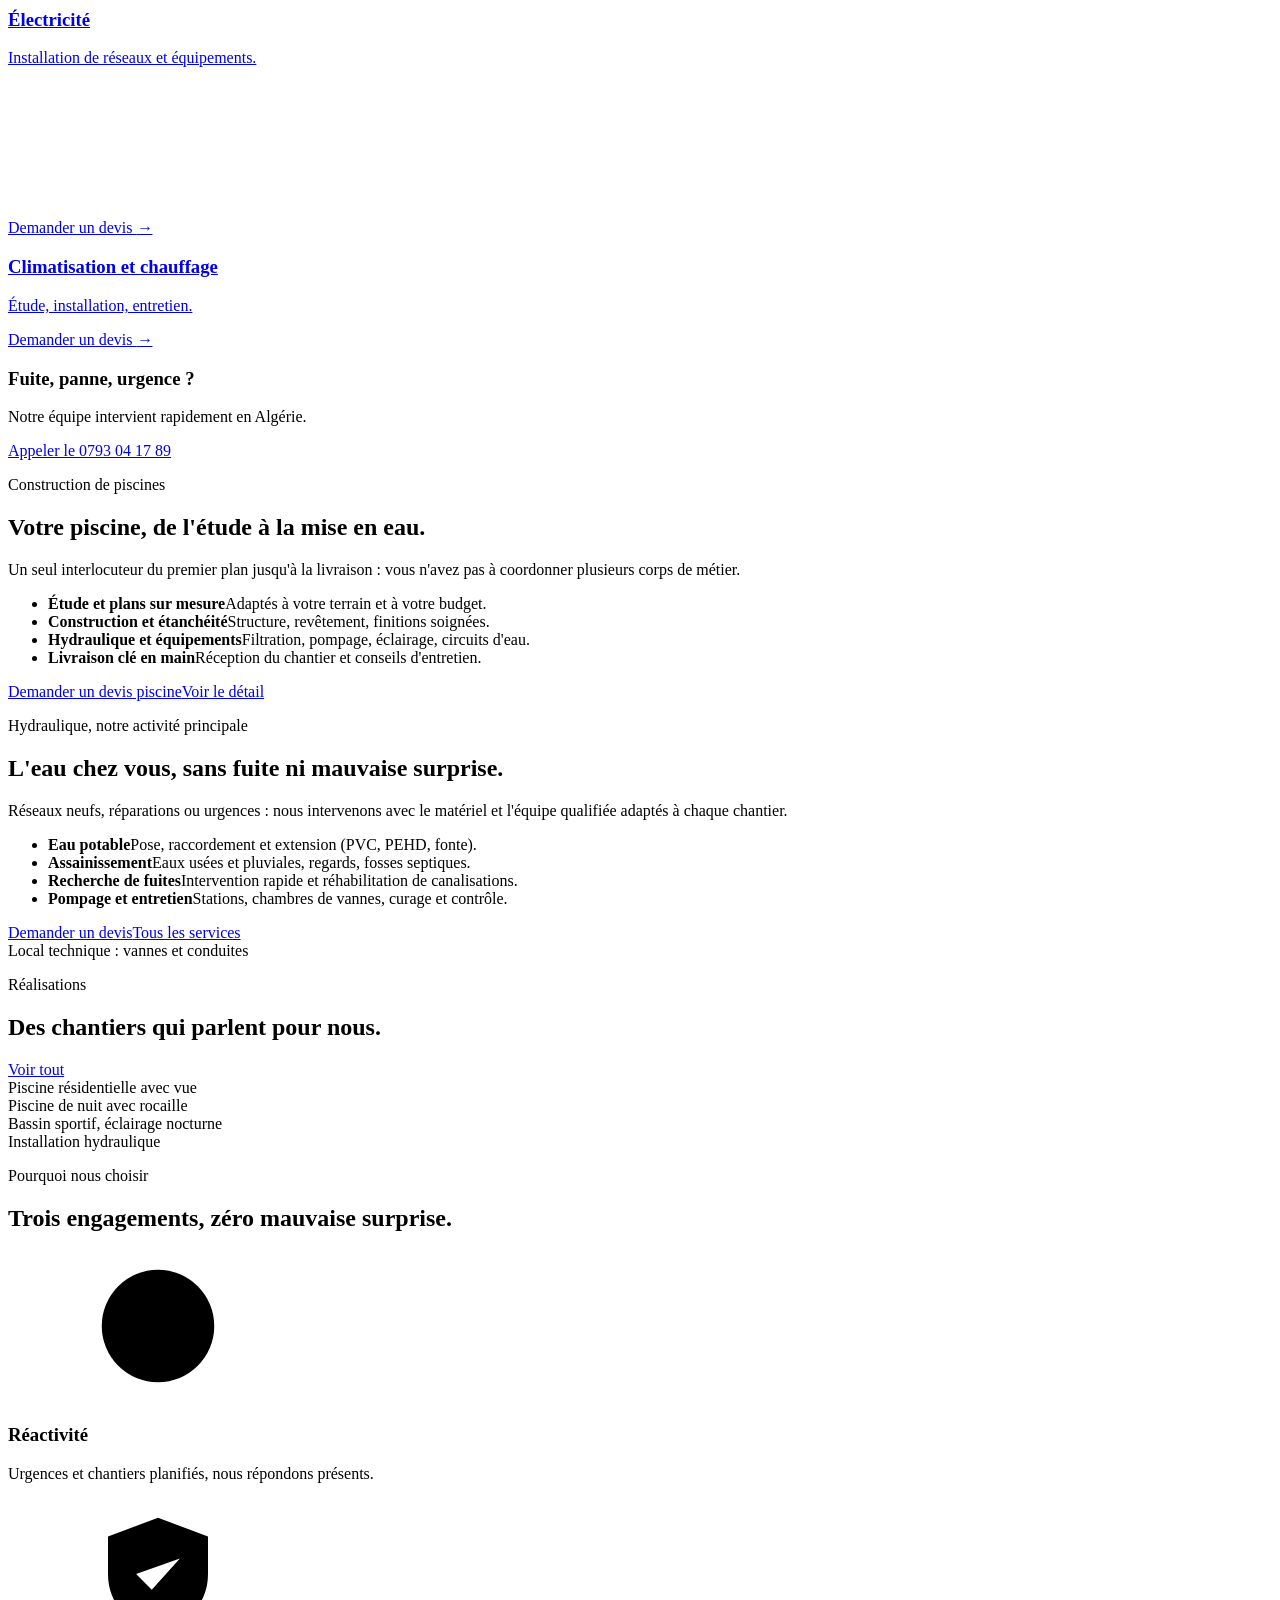
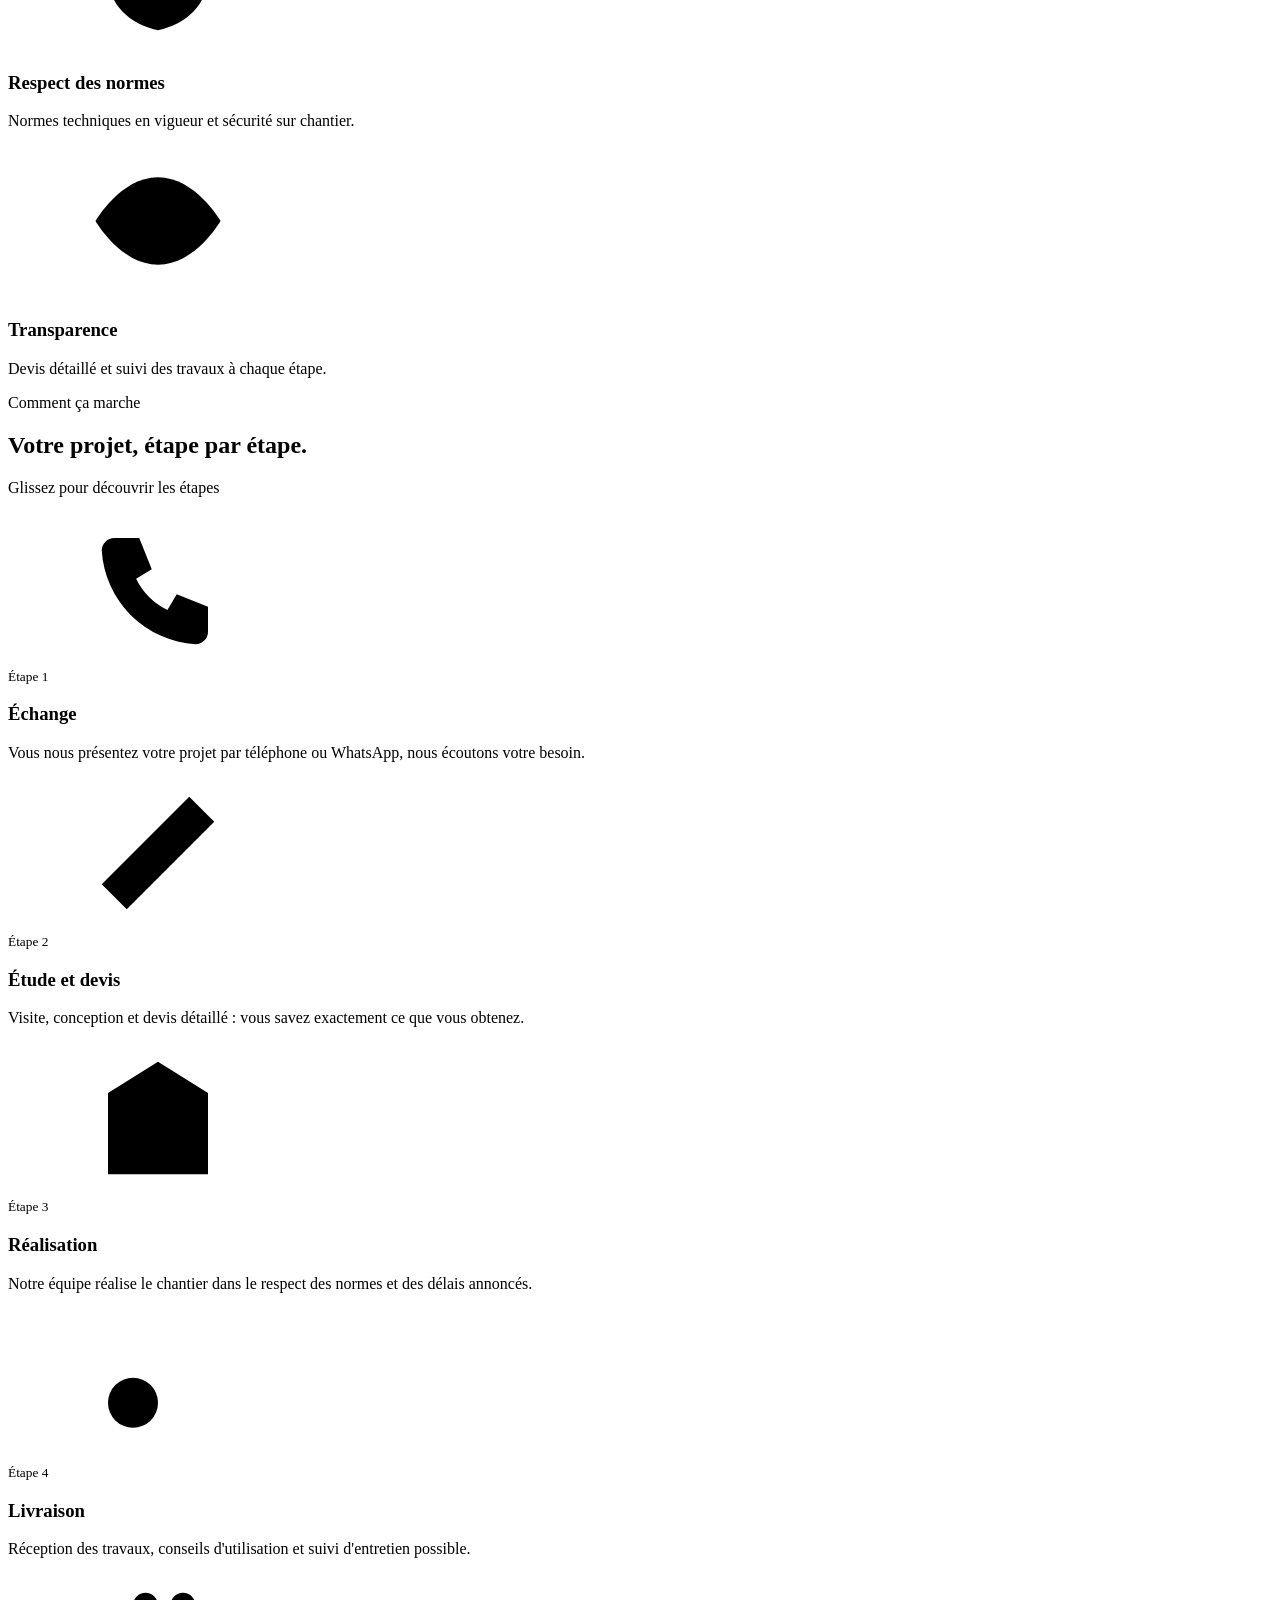
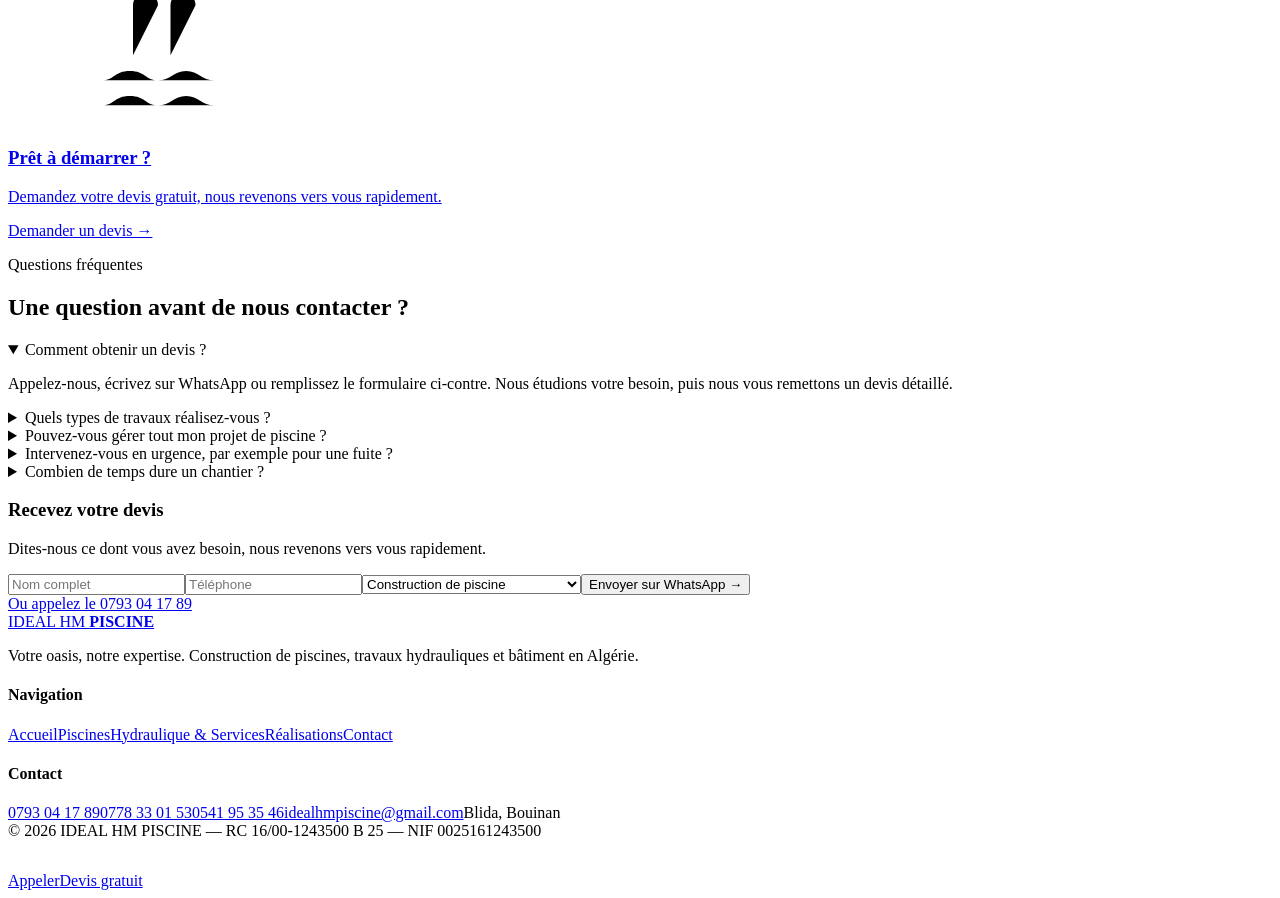
==== commit 21d2d01c: "Add files via upload" ====
--- a/index.html
+++ b/index.html
@@ -4,6 +4,9 @@
 <link rel="icon" href="/assets/mark-white.png"><link rel="preconnect" href="https://fonts.googleapis.com"><link rel="preconnect" href="https://fonts.gstatic.com" crossorigin>
 <script>document.documentElement.className="js"</script><link href="https://fonts.googleapis.com/css2?family=Sora:wght@500;600;700&family=Inter:wght@400;500;600&display=swap" rel="stylesheet"><link rel="stylesheet" href="/assets/style.css"></head><body><svg width="0" height="0" style="position:absolute" aria-hidden="true"><symbol id="i-pool" viewBox="0 0 24 24"><path d="M3 17c2 0 2-1.5 4.5-1.5S10 17 12 17s2.500-1.500 4.500-1.500S19 17 21 17M3 21c2 0 2-1.5 4.500-1.500S10 21 12 21s2.500-1.500 4.500-1.500S19 21 21 21M8 13V5a2 2 0 0 1 4 0M14 13V5a2 2 0 0 1 4 0M8 9h6"/></symbol><symbol id="i-drop" viewBox="0 0 24 24"><path d="M12 3c3 4 6 7 6 11a6 6 0 0 1-12 0c0-4 3-7 6-11z"/></symbol><symbol id="i-build" viewBox="0 0 24 24"><path d="M4 21V8l8-5 8 5v13M9 21v-6h6v6M3 21h18"/></symbol><symbol id="i-bolt" viewBox="0 0 24 24"><path d="M13 2L4 14h7l-1 8 9-12h-7z"/></symbol><symbol id="i-snow" viewBox="0 0 24 24"><path d="M12 2v20M4.500 7l15 10M19.500 7l-15 10"/></symbol><symbol id="i-wrench" viewBox="0 0 24 24"><path d="M14.500 6.500a4 4 0 0 0-5 5L3 18l3 3 6.500-6.500a4 4 0 0 0 5-5L14.500 12 12 9.500z"/></symbol><symbol id="i-search" viewBox="0 0 24 24"><circle cx="11" cy="11" r="7"/><path d="M20 20l-4-4"/></symbol><symbol id="i-pipe" viewBox="0 0 24 24"><path d="M3 7h9a4 4 0 0 1 4 4v10M10 21h12M3 4v6"/></symbol><symbol id="i-ruler" viewBox="0 0 24 24"><path d="M3 17L17 3l4 4L7 21zM7 13l2 2M10 10l2 2M13 7l2 2"/></symbol><symbol id="i-shield" viewBox="0 0 24 24"><path d="M12 3l8 3v6c0 5-3.500 8-8 9-4.500-1-8-4-8-9V6zM8.500 12l2.500 2.500 4.500-5"/></symbol><symbol id="i-clock" viewBox="0 0 24 24"><circle cx="12" cy="12" r="9"/><path d="M12 7v5l3 2"/></symbol><symbol id="i-eye" viewBox="0 0 24 24"><path d="M2 12s4-7 10-7 10 7 10 7-4 7-10 7S2 12 2 12z"/><circle cx="12" cy="12" r="3"/></symbol><symbol id="i-hotel" viewBox="0 0 24 24"><path d="M4 21V5a1 1 0 0 1 1-1h9a1 1 0 0 1 1 1v16M15 10h4a1 1 0 0 1 1 1v10M3 21h18M8 8h3M8 12h3M8 16h3"/></symbol><symbol id="i-light" viewBox="0 0 24 24"><path d="M9 18h6M10 21h4M12 3a6 6 0 0 0-4 10.500c.7.700 1 1.500 1 2.500h6c0-1 .3-1.800 1-2.500A6 6 0 0 0 12 3z"/></symbol><symbol id="i-phone" viewBox="0 0 24 24"><path d="M5 4h4l2 5-2.500 1.500a11 11 0 0 0 5 5L15 13l5 2v4a2 2 0 0 1-2 2A16 16 0 0 1 3 6a2 2 0 0 1 2-2z"/></symbol><symbol id="i-key" viewBox="0 0 24 24"><circle cx="8" cy="15" r="4"/><path d="M11 12l9-9M16 7l3 3M14 9l2 2"/></symbol></svg><header><div class="wrap nav"><a href="/" class="brand"><img src="/assets/mark-white.png" alt="Ideal HM Piscine"><span class="wm">IDEAL HM <b>PISCINE</b></span></a><button class="burger" aria-label="Menu" aria-expanded="false">Menu</button><nav class="links"><a href="/" class="on">Accueil</a><a href="/piscines">Piscines</a><a href="/services">Hydraulique & Services</a><a href="/realisations">Réalisations</a><a href="/contact" class="btn btn-y">Devis gratuit</a></nav></div></header><main>
 <script type="application/ld+json">{"@context":"https://schema.org","@type":"HomeAndConstructionBusiness","name":"IDEAL HM PISCINE","email":"idealhmpiscine@gmail.com","telephone":"+213793041789","address":{"@type":"PostalAddress","addressLocality":"Bouinan","addressRegion":"Blida","addressCountry":"DZ"}}</script>
-<section class="hero"><div class="wrap"><p class="eyebrow" style="color:var(--yellow)">Algérie · Piscines & Hydraulique</p><h1>Votre oasis,<br><em>notre expertise.</em></h1><p>De la conception à la réalisation de piscines modernes, aux réseaux d'eau et d'assainissement : une seule entreprise, des chantiers livrés dans les délais et aux normes.</p><div class="cta"><a class="btn btn-y" href="/contact">Devis gratuit</a><a class="btn btn-o" href="tel:+213793041789">Appeler maintenant</a></div><div class="badges"><span>Équipe qualifiée</span><span>Normes respectées</span><span>Délais tenus</span><span>Devis transparent</span></div></div><svg class="wave" viewBox="0 0 1440 110" preserveAspectRatio="none"><path fill="#fff" d="M0 55c120 40 240 40 360 0s240-40 360 0 240 40 360 0 240-40 360 0V110H0z"/></svg></section><section class="tight"><div class="wrap"><p class="eyebrow">Que recherchez-vous ?</p><h2>Choisissez votre besoin, on s'occupe du reste.</h2><div class="tiles"><a class="tile rv big" href="/contact?s=Construction%20de%20piscine"><img src="/assets/work-1.jpg" alt="Construction de piscine" loading="lazy" onerror="this.remove()"><span class="ic"><svg><use href="#i-pool"/></svg></span><h3>Construction de piscine</h3><p>Étude, construction et mise en eau.</p><span class="more">Demander un devis <i>→</i></span></a><a class="tile rv " href="/contact?s=Travaux%20hydrauliques"><img src="/assets/work-4.jpg" alt="Travaux hydrauliques" loading="lazy" onerror="this.remove()"><span class="ic"><svg><use href="#i-drop"/></svg></span><h3>Travaux hydrauliques</h3><p>Réseaux d'eau, assainissement, pompage.</p><span class="more">Demander un devis <i>→</i></span></a><a class="tile rv " href="/contact?s=Fuites%20et%20d%C3%A9pannage"><svg class="bg"><use href="#i-search"/></svg><span class="ic"><svg><use href="#i-search"/></svg></span><h3>Fuites et dépannage</h3><p>Diagnostic et réparation rapides.</p><span class="more">Demander un devis <i>→</i></span></a><a class="tile rv " href="/contact?s=B%C3%A2timent"><svg class="bg"><use href="#i-build"/></svg><span class="ic"><svg><use href="#i-build"/></svg></span><h3>Bâtiment</h3><p>Étude et réalisation de projets.</p><span class="more">Demander un devis <i>→</i></span></a><a class="tile rv " href="/contact?s=%C3%89lectricit%C3%A9"><svg class="bg"><use href="#i-bolt"/></svg><span class="ic"><svg><use href="#i-bolt"/></svg></span><h3>Électricité</h3><p>Installation de réseaux et équipements.</p><span class="more">Demander un devis <i>→</i></span></a><a class="tile rv " href="/contact?s=Climatisation%20et%20chauffage"><svg class="bg"><use href="#i-snow"/></svg><span class="ic"><svg><use href="#i-snow"/></svg></span><h3>Climatisation et chauffage</h3><p>Étude, installation, entretien.</p><span class="more">Demander un devis <i>→</i></span></a></div><div class="urg rv"><div><h3>Fuite, panne, urgence ?</h3><p>Notre équipe intervient rapidement en Algérie.</p></div><a class="btn btn-b" href="tel:+213793041789">Appeler le 0793 04 17 89</a></div></div></section><section class="alt"><div class="wrap split"><div class="collage rv"><img class="c1" src="/assets/work-1.jpg" alt="Piscine réalisée" loading="lazy" onerror="this.remove()"><img class="c2" src="/assets/work-2.jpg" alt="Piscine de nuit" loading="lazy" onerror="this.remove()"></div><div class="rv"><p class="eyebrow">Construction de piscines</p><h2>Votre piscine, de l'étude à la mise en eau.</h2><p class="lead">Un seul interlocuteur du premier plan jusqu'à la livraison : vous n'avez pas à coordonner plusieurs corps de métier.</p><ul class="check"><li><b>Étude et plans sur mesure</b><span>Adaptés à votre terrain et à votre budget.</span></li><li><b>Construction et étanchéité</b><span>Structure, revêtement, finitions soignées.</span></li><li><b>Hydraulique et équipements</b><span>Filtration, pompage, éclairage, circuits d'eau.</span></li><li><b>Livraison clé en main</b><span>Réception du chantier et conseils d'entretien.</span></li></ul><div class="cta"><a class="btn btn-b" href="/contact?s=Construction%20de%20piscine">Demander un devis piscine</a><a class="btn btn-line" href="/piscines">Voir le détail</a></div></div></div></section><section><div class="wrap split rev"><div class="rv"><p class="eyebrow">Hydraulique, notre activité principale</p><h2>L'eau chez vous, sans fuite ni mauvaise surprise.</h2><p class="lead">Réseaux neufs, réparations ou urgences : nous intervenons avec le matériel et l'équipe qualifiée adaptés à chaque chantier.</p><ul class="check"><li><b>Eau potable</b><span>Pose, raccordement et extension (PVC, PEHD, fonte).</span></li><li><b>Assainissement</b><span>Eaux usées et pluviales, regards, fosses septiques.</span></li><li><b>Recherche de fuites</b><span>Intervention rapide et réhabilitation de canalisations.</span></li><li><b>Pompage et entretien</b><span>Stations, chambres de vannes, curage et contrôle.</span></li></ul><div class="cta"><a class="btn btn-b" href="/contact?s=Travaux%20hydrauliques">Demander un devis</a><a class="btn btn-line" href="/services">Tous les services</a></div></div><div class="ph tall rv"><img src="/assets/work-4.jpg" alt="Installation hydraulique" loading="lazy" onerror="this.remove()"><span>Local technique : vannes et conduites</span></div></div></section><section class="alt"><div class="wrap"><div class="head2"><div><p class="eyebrow">Réalisations</p><h2>Des chantiers qui parlent pour nous.</h2></div><a class="btn btn-line" href="/realisations">Voir tout</a></div><div class="rail"><div class="ph rv"><img src="/assets/work-1.jpg" alt="Piscine résidentielle avec vue" loading="lazy" onerror="this.remove()"><span>Piscine résidentielle avec vue</span></div><div class="ph rv"><img src="/assets/work-2.jpg" alt="Piscine de nuit avec rocaille" loading="lazy" onerror="this.remove()"><span>Piscine de nuit avec rocaille</span></div><div class="ph rv"><img src="/assets/work-3.jpg" alt="Bassin sportif, éclairage nocturne" loading="lazy" onerror="this.remove()"><span>Bassin sportif, éclairage nocturne</span></div><div class="ph rv"><img src="/assets/work-4.jpg" alt="Installation hydraulique" loading="lazy" onerror="this.remove()"><span>Installation hydraulique</span></div></div></div></section><section><div class="wrap"><p class="eyebrow">Pourquoi nous choisir</p><h2>Trois engagements, zéro mauvaise surprise.</h2><div class="trio"><div class="why"><span class="ic"><svg><use href="#i-clock"/></svg></span><div><h3>Réactivité</h3><p>Urgences et chantiers planifiés, nous répondons présents.</p></div></div><div class="why"><span class="ic"><svg><use href="#i-shield"/></svg></span><div><h3>Respect des normes</h3><p>Normes techniques en vigueur et sécurité sur chantier.</p></div></div><div class="why"><span class="ic"><svg><use href="#i-eye"/></svg></span><div><h3>Transparence</h3><p>Devis détaillé et suivi des travaux à chaque étape.</p></div></div></div><div class="flow rv"><p class="eyebrow">Comment ça marche</p><h2>Votre projet, étape par étape.</h2><p class="hint">Glissez pour découvrir les étapes</p><div class="sw"><div class="sc" data-n="01"><span class="si"><svg><use href="#i-phone"/></svg></span><div><small>Étape 1</small><h3>Échange</h3><p>Vous nous présentez votre projet par téléphone ou WhatsApp, nous écoutons votre besoin.</p></div></div><div class="sc" data-n="02"><span class="si"><svg><use href="#i-ruler"/></svg></span><div><small>Étape 2</small><h3>Étude et devis</h3><p>Visite, conception et devis détaillé : vous savez exactement ce que vous obtenez.</p></div></div><div class="sc" data-n="03"><span class="si"><svg><use href="#i-build"/></svg></span><div><small>Étape 3</small><h3>Réalisation</h3><p>Notre équipe réalise le chantier dans le respect des normes et des délais annoncés.</p></div></div><div class="sc" data-n="04"><span class="si"><svg><use href="#i-key"/></svg></span><div><small>Étape 4</small><h3>Livraison</h3><p>Réception des travaux, conseils d'utilisation et suivi d'entretien possible.</p></div></div><a class="sc cta" href="/contact"><span class="si"><svg><use href="#i-pool"/></svg></span><div><h3>Prêt à démarrer ?</h3><p>Demandez votre devis gratuit, nous revenons vers vous rapidement.</p></div><span class="btn btn-b">Demander un devis →</span></a></div><div class="prog"><i></i><i></i><i></i><i></i><i></i></div></div></div></section><section><div class="wrap"><div class="band rv"><h2>Un projet de piscine ou de travaux hydrauliques ?</h2><p>Parlez-nous de votre projet : nous revenons vers vous rapidement avec une proposition claire.</p><div class="cta" style="justify-content:center"><a class="btn btn-y" href="/contact">Demander un devis gratuit</a><a class="btn btn-o" href="tel:+213793041789">0793 04 17 89</a></div></div></div></section>
+<section class="hero"><div class="wrap"><p class="eyebrow" style="color:var(--yellow)">Algérie · Piscines & Hydraulique</p><h1>Votre oasis,<br><em>notre expertise.</em></h1><p>De la conception à la réalisation de piscines modernes, aux réseaux d'eau et d'assainissement : une seule entreprise, des chantiers livrés dans les délais et aux normes.</p><div class="cta"><a class="btn btn-y" href="/contact">Devis gratuit</a><a class="btn btn-o" href="tel:+213793041789">Appeler maintenant</a></div><div class="badges"><span>Équipe qualifiée</span><span>Normes respectées</span><span>Délais tenus</span><span>Devis transparent</span></div></div><svg class="wave" viewBox="0 0 1440 110" preserveAspectRatio="none"><path fill="#fff" d="M0 55c120 40 240 40 360 0s240-40 360 0 240 40 360 0 240-40 360 0V110H0z"/></svg></section><section class="tight"><div class="wrap"><p class="eyebrow">Que recherchez-vous ?</p><h2>Choisissez votre besoin, on s'occupe du reste.</h2><div class="tiles"><a class="tile rv big" href="/contact?s=Construction%20de%20piscine"><img src="/assets/work-1.jpg" alt="Construction de piscine" loading="lazy" onerror="this.remove()"><span class="ic"><svg><use href="#i-pool"/></svg></span><h3>Construction de piscine</h3><p>Étude, construction et mise en eau.</p><span class="more">Demander un devis <i>→</i></span></a><a class="tile rv " href="/contact?s=Travaux%20hydrauliques"><img src="/assets/work-4.jpg" alt="Travaux hydrauliques" loading="lazy" onerror="this.remove()"><span class="ic"><svg><use href="#i-drop"/></svg></span><h3>Travaux hydrauliques</h3><p>Réseaux d'eau, assainissement, pompage.</p><span class="more">Demander un devis <i>→</i></span></a><a class="tile rv " href="/contact?s=Fuites%20et%20d%C3%A9pannage"><svg class="bg"><use href="#i-search"/></svg><span class="ic"><svg><use href="#i-search"/></svg></span><h3>Fuites et dépannage</h3><p>Diagnostic et réparation rapides.</p><span class="more">Demander un devis <i>→</i></span></a><a class="tile rv " href="/contact?s=B%C3%A2timent"><svg class="bg"><use href="#i-build"/></svg><span class="ic"><svg><use href="#i-build"/></svg></span><h3>Bâtiment</h3><p>Étude et réalisation de projets.</p><span class="more">Demander un devis <i>→</i></span></a><a class="tile rv " href="/contact?s=%C3%89lectricit%C3%A9"><svg class="bg"><use href="#i-bolt"/></svg><span class="ic"><svg><use href="#i-bolt"/></svg></span><h3>Électricité</h3><p>Installation de réseaux et équipements.</p><span class="more">Demander un devis <i>→</i></span></a><a class="tile rv " href="/contact?s=Climatisation%20et%20chauffage"><svg class="bg"><use href="#i-snow"/></svg><span class="ic"><svg><use href="#i-snow"/></svg></span><h3>Climatisation et chauffage</h3><p>Étude, installation, entretien.</p><span class="more">Demander un devis <i>→</i></span></a></div><div class="urg rv"><div><h3>Fuite, panne, urgence ?</h3><p>Notre équipe intervient rapidement en Algérie.</p></div><a class="btn btn-b" href="tel:+213793041789">Appeler le 0793 04 17 89</a></div></div></section><section class="alt"><div class="wrap split"><div class="collage rv"><img class="c1" src="/assets/work-1.jpg" alt="Piscine réalisée" loading="lazy" onerror="this.remove()"><img class="c2" src="/assets/work-2.jpg" alt="Piscine de nuit" loading="lazy" onerror="this.remove()"></div><div class="rv"><p class="eyebrow">Construction de piscines</p><h2>Votre piscine, de l'étude à la mise en eau.</h2><p class="lead">Un seul interlocuteur du premier plan jusqu'à la livraison : vous n'avez pas à coordonner plusieurs corps de métier.</p><ul class="check"><li><b>Étude et plans sur mesure</b><span>Adaptés à votre terrain et à votre budget.</span></li><li><b>Construction et étanchéité</b><span>Structure, revêtement, finitions soignées.</span></li><li><b>Hydraulique et équipements</b><span>Filtration, pompage, éclairage, circuits d'eau.</span></li><li><b>Livraison clé en main</b><span>Réception du chantier et conseils d'entretien.</span></li></ul><div class="cta"><a class="btn btn-b" href="/contact?s=Construction%20de%20piscine">Demander un devis piscine</a><a class="btn btn-line" href="/piscines">Voir le détail</a></div></div></div></section><section><div class="wrap split rev"><div class="rv"><p class="eyebrow">Hydraulique, notre activité principale</p><h2>L'eau chez vous, sans fuite ni mauvaise surprise.</h2><p class="lead">Réseaux neufs, réparations ou urgences : nous intervenons avec le matériel et l'équipe qualifiée adaptés à chaque chantier.</p><ul class="check"><li><b>Eau potable</b><span>Pose, raccordement et extension (PVC, PEHD, fonte).</span></li><li><b>Assainissement</b><span>Eaux usées et pluviales, regards, fosses septiques.</span></li><li><b>Recherche de fuites</b><span>Intervention rapide et réhabilitation de canalisations.</span></li><li><b>Pompage et entretien</b><span>Stations, chambres de vannes, curage et contrôle.</span></li></ul><div class="cta"><a class="btn btn-b" href="/contact?s=Travaux%20hydrauliques">Demander un devis</a><a class="btn btn-line" href="/services">Tous les services</a></div></div><div class="ph tall rv"><img src="/assets/work-4.jpg" alt="Installation hydraulique" loading="lazy" onerror="this.remove()"><span>Local technique : vannes et conduites</span></div></div></section><section class="alt"><div class="wrap"><div class="head2"><div><p class="eyebrow">Réalisations</p><h2>Des chantiers qui parlent pour nous.</h2></div><a class="btn btn-line" href="/realisations">Voir tout</a></div><div class="rail"><div class="ph rv"><img src="/assets/work-1.jpg" alt="Piscine résidentielle avec vue" loading="lazy" onerror="this.remove()"><span>Piscine résidentielle avec vue</span></div><div class="ph rv"><img src="/assets/work-2.jpg" alt="Piscine de nuit avec rocaille" loading="lazy" onerror="this.remove()"><span>Piscine de nuit avec rocaille</span></div><div class="ph rv"><img src="/assets/work-3.jpg" alt="Bassin sportif, éclairage nocturne" loading="lazy" onerror="this.remove()"><span>Bassin sportif, éclairage nocturne</span></div><div class="ph rv"><img src="/assets/work-4.jpg" alt="Installation hydraulique" loading="lazy" onerror="this.remove()"><span>Installation hydraulique</span></div></div></div></section><section><div class="wrap"><p class="eyebrow">Pourquoi nous choisir</p><h2>Trois engagements, zéro mauvaise surprise.</h2><div class="trio"><div class="why"><span class="ic"><svg><use href="#i-clock"/></svg></span><div><h3>Réactivité</h3><p>Urgences et chantiers planifiés, nous répondons présents.</p></div></div><div class="why"><span class="ic"><svg><use href="#i-shield"/></svg></span><div><h3>Respect des normes</h3><p>Normes techniques en vigueur et sécurité sur chantier.</p></div></div><div class="why"><span class="ic"><svg><use href="#i-eye"/></svg></span><div><h3>Transparence</h3><p>Devis détaillé et suivi des travaux à chaque étape.</p></div></div></div><div class="flow rv"><p class="eyebrow">Comment ça marche</p><h2>Votre projet, étape par étape.</h2><p class="hint">Glissez pour découvrir les étapes</p><div class="sw"><div class="sc" data-n="01"><span class="si"><svg><use href="#i-phone"/></svg></span><div><small>Étape 1</small><h3>Échange</h3><p>Vous nous présentez votre projet par téléphone ou WhatsApp, nous écoutons votre besoin.</p></div></div><div class="sc" data-n="02"><span class="si"><svg><use href="#i-ruler"/></svg></span><div><small>Étape 2</small><h3>Étude et devis</h3><p>Visite, conception et devis détaillé : vous savez exactement ce que vous obtenez.</p></div></div><div class="sc" data-n="03"><span class="si"><svg><use href="#i-build"/></svg></span><div><small>Étape 3</small><h3>Réalisation</h3><p>Notre équipe réalise le chantier dans le respect des normes et des délais annoncés.</p></div></div><div class="sc" data-n="04"><span class="si"><svg><use href="#i-key"/></svg></span><div><small>Étape 4</small><h3>Livraison</h3><p>Réception des travaux, conseils d'utilisation et suivi d'entretien possible.</p></div></div><a class="sc cta" href="/contact"><span class="si"><svg><use href="#i-pool"/></svg></span><div><h3>Prêt à démarrer ?</h3><p>Demandez votre devis gratuit, nous revenons vers vous rapidement.</p></div><span class="btn btn-b">Demander un devis →</span></a></div><div class="prog"><i></i><i></i><i></i><i></i><i></i></div></div></div></section><section class="alt"><div class="wrap"><div class="faqgrid"><div class="rv"><p class="eyebrow">Questions fréquentes</p><h2>Une question avant de nous contacter ?</h2><div class="faq"><details open><summary>Comment obtenir un devis ?</summary><p>Appelez-nous, écrivez sur WhatsApp ou remplissez le formulaire ci-contre. Nous étudions votre besoin, puis nous vous remettons un devis détaillé.</p></details><details><summary>Quels types de travaux réalisez-vous ?</summary><p>La construction de piscines et les travaux hydrauliques (eau potable, assainissement, fuites, pompage), ainsi que le bâtiment, l'électricité, la climatisation, le chauffage et l'entretien.</p></details><details><summary>Pouvez-vous gérer tout mon projet de piscine ?</summary><p>Oui. Nous intervenons de l'étude à la livraison, avec un seul interlocuteur : conception, construction, hydraulique et équipements.</p></details><details><summary>Intervenez-vous en urgence, par exemple pour une fuite ?</summary><p>La réactivité est l'un de nos engagements. Appelez-nous directement pour une urgence : nous organisons l'intervention au plus vite.</p></details><details><summary>Combien de temps dure un chantier ?</summary><p>Cela dépend du projet (type de travaux, taille, terrain). Le calendrier est précisé dans votre devis avant le début des travaux.</p></details></div></div>
+<div class="qf rv"><h3>Recevez votre devis</h3><p>Dites-nous ce dont vous avez besoin, nous revenons vers vous rapidement.</p>
+<form id="devis"><input name="nom" placeholder="Nom complet" required autocomplete="name"><input name="tel" type="tel" placeholder="Téléphone" required autocomplete="tel"><select name="service" aria-label="Service"><option>Construction de piscine</option><option>Travaux hydrauliques</option><option>Recherche de fuites / dépannage</option><option>Bâtiment</option><option>Électricité</option><option>Climatisation et chauffage</option><option>Entretien</option></select><button class="btn btn-y" type="submit" style="justify-content:center">Envoyer sur WhatsApp →</button></form>
+<a class="qcall" href="tel:+213793041789">Ou appelez le 0793 04 17 89</a></div></div></div><script type="application/ld+json">{"@context": "https://schema.org", "@type": "FAQPage", "mainEntity": [{"@type": "Question", "name": "Comment obtenir un devis ?", "acceptedAnswer": {"@type": "Answer", "text": "Appelez-nous, écrivez sur WhatsApp ou remplissez le formulaire ci-contre. Nous étudions votre besoin, puis nous vous remettons un devis détaillé."}}, {"@type": "Question", "name": "Quels types de travaux réalisez-vous ?", "acceptedAnswer": {"@type": "Answer", "text": "La construction de piscines et les travaux hydrauliques (eau potable, assainissement, fuites, pompage), ainsi que le bâtiment, l'électricité, la climatisation, le chauffage et l'entretien."}}, {"@type": "Question", "name": "Pouvez-vous gérer tout mon projet de piscine ?", "acceptedAnswer": {"@type": "Answer", "text": "Oui. Nous intervenons de l'étude à la livraison, avec un seul interlocuteur : conception, construction, hydraulique et équipements."}}, {"@type": "Question", "name": "Intervenez-vous en urgence, par exemple pour une fuite ?", "acceptedAnswer": {"@type": "Answer", "text": "La réactivité est l'un de nos engagements. Appelez-nous directement pour une urgence : nous organisons l'intervention au plus vite."}}, {"@type": "Question", "name": "Combien de temps dure un chantier ?", "acceptedAnswer": {"@type": "Answer", "text": "Cela dépend du projet (type de travaux, taille, terrain). Le calendrier est précisé dans votre devis avant le début des travaux."}}]}</script></section>
 
 </main><footer><div class="wrap"><div class="grid"><div><a href="/" class="brand" style="margin-bottom:16px"><img src="/assets/mark-white.png" alt=""><span class="wm">IDEAL HM <b>PISCINE</b></span></a><p>Votre oasis, notre expertise. Construction de piscines, travaux hydrauliques et bâtiment en Algérie.</p></div><div><h4>Navigation</h4><a href="/">Accueil</a><a href="/piscines">Piscines</a><a href="/services">Hydraulique & Services</a><a href="/realisations">Réalisations</a><a href="/contact">Contact</a></div><div><h4>Contact</h4><a href="tel:+213793041789">0793 04 17 89</a><a href="tel:+213778330153">0778 33 01 53</a><a href="tel:+213541953546">0541 95 35 46</a><a href="mailto:idealhmpiscine@gmail.com">idealhmpiscine@gmail.com</a><span>Blida, Bouinan</span></div></div><div class="copy">© 2026 IDEAL HM PISCINE — RC 16/00-1243500 B 25 — NIF 0025161243500</div></div></footer><a class="wa" href="https://wa.me/213793041789?text=Bonjour, je souhaite un devis." target="_blank" rel="noopener" aria-label="WhatsApp"><svg width="28" height="28" viewBox="0 0 24 24" fill="#fff"><path d="M12 2a10 10 0 0 0-8.6 15L2 22l5.2-1.4A10 10 0 1 0 12 2zm5.2 14.2c-.2.6-1.3 1.2-1.8 1.2-.5.1-1 .2-3.3-.7-2.8-1.2-4.6-4-4.7-4.2-.1-.2-1.1-1.500-1.100-2.800s.7-2 1-2.300c.2-.3.6-.3.8-.3h.6c.2 0 .5-.1.7.5l.9 2.200c.1.200.1.400 0 .600l-.4.600-.4.500c-.2.200-.3.400-.1.700.2.300.8 1.300 1.700 2.100 1.100 1 2.100 1.300 2.400 1.500.3.100.5.100.7-.1l1-1.200c.2-.3.4-.2.7-.1l2 1c.3.1.5.2.5.4.1.100.1.700-.1 1.300z"/></svg></a><div class="mbar"><a href="tel:+213793041789">Appeler</a><a class="p" href="/contact">Devis gratuit</a></div><script src="/assets/script.js"></script></body></html>
